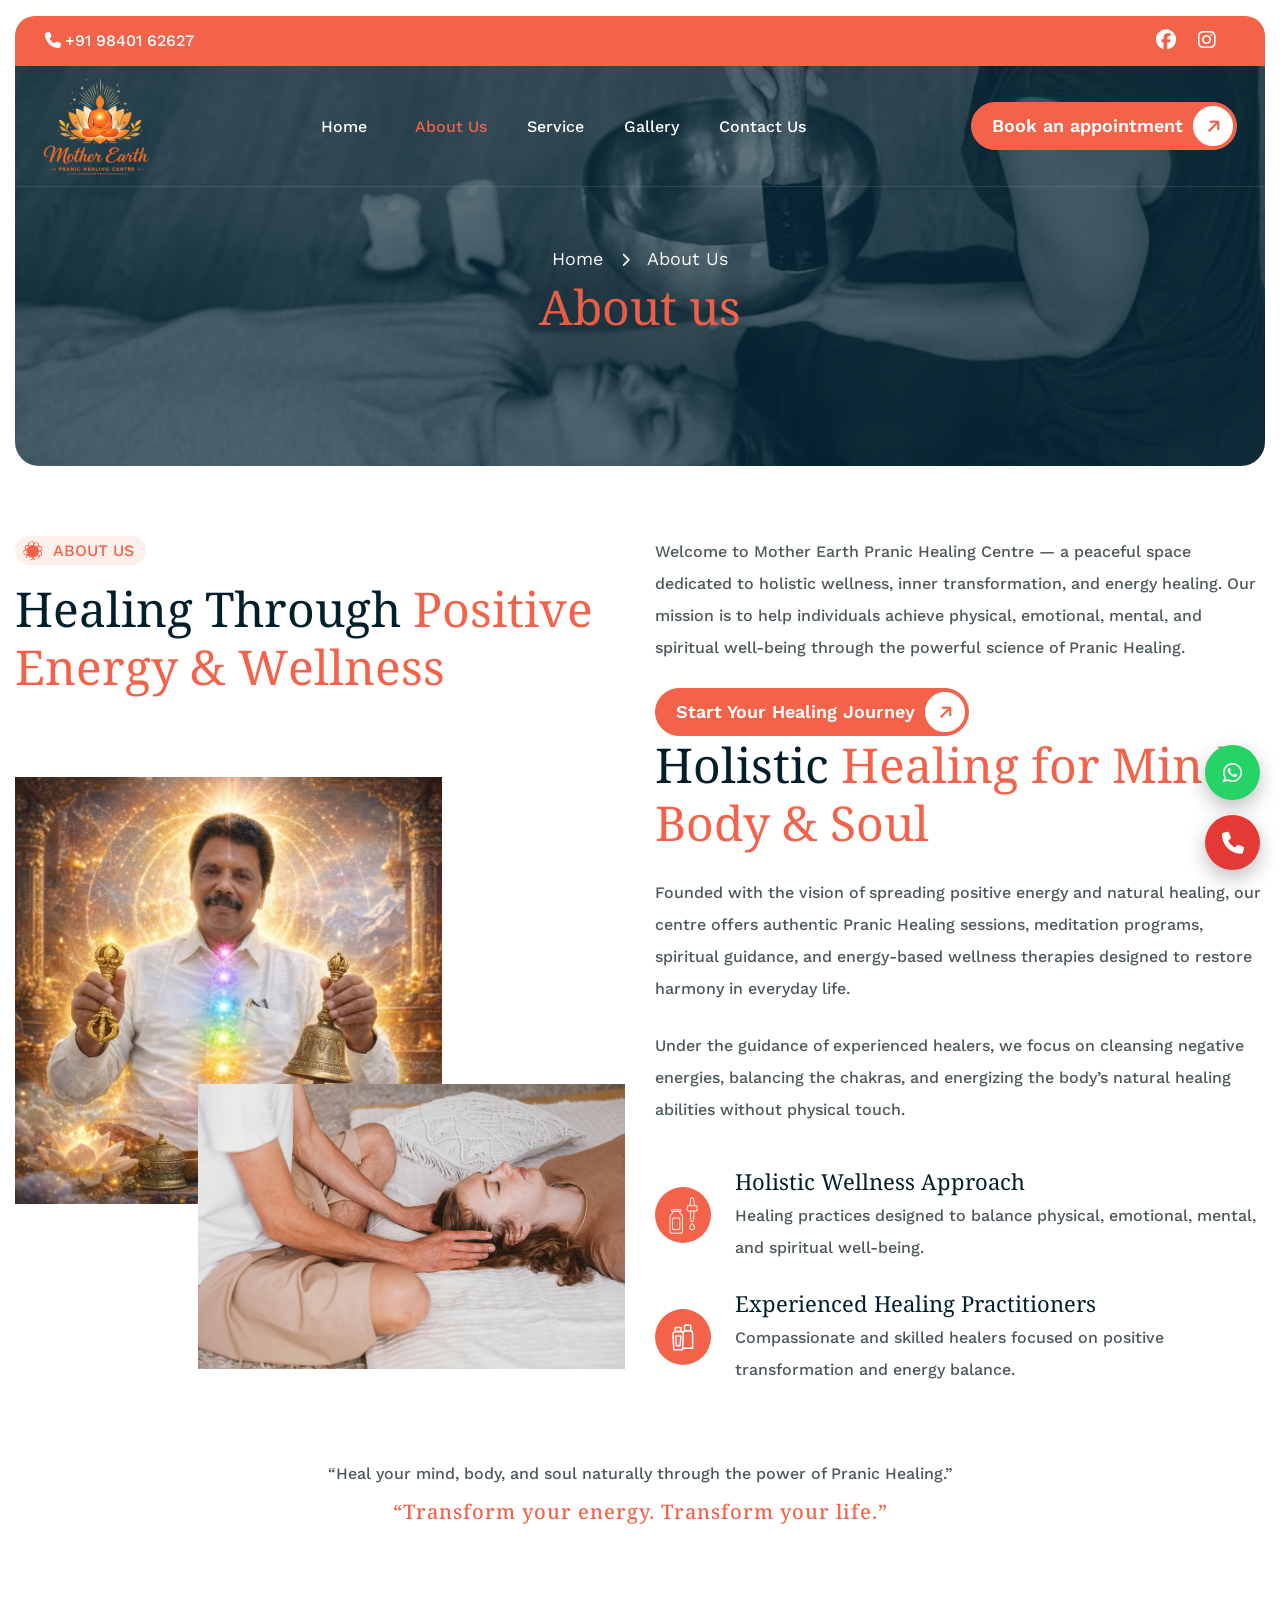
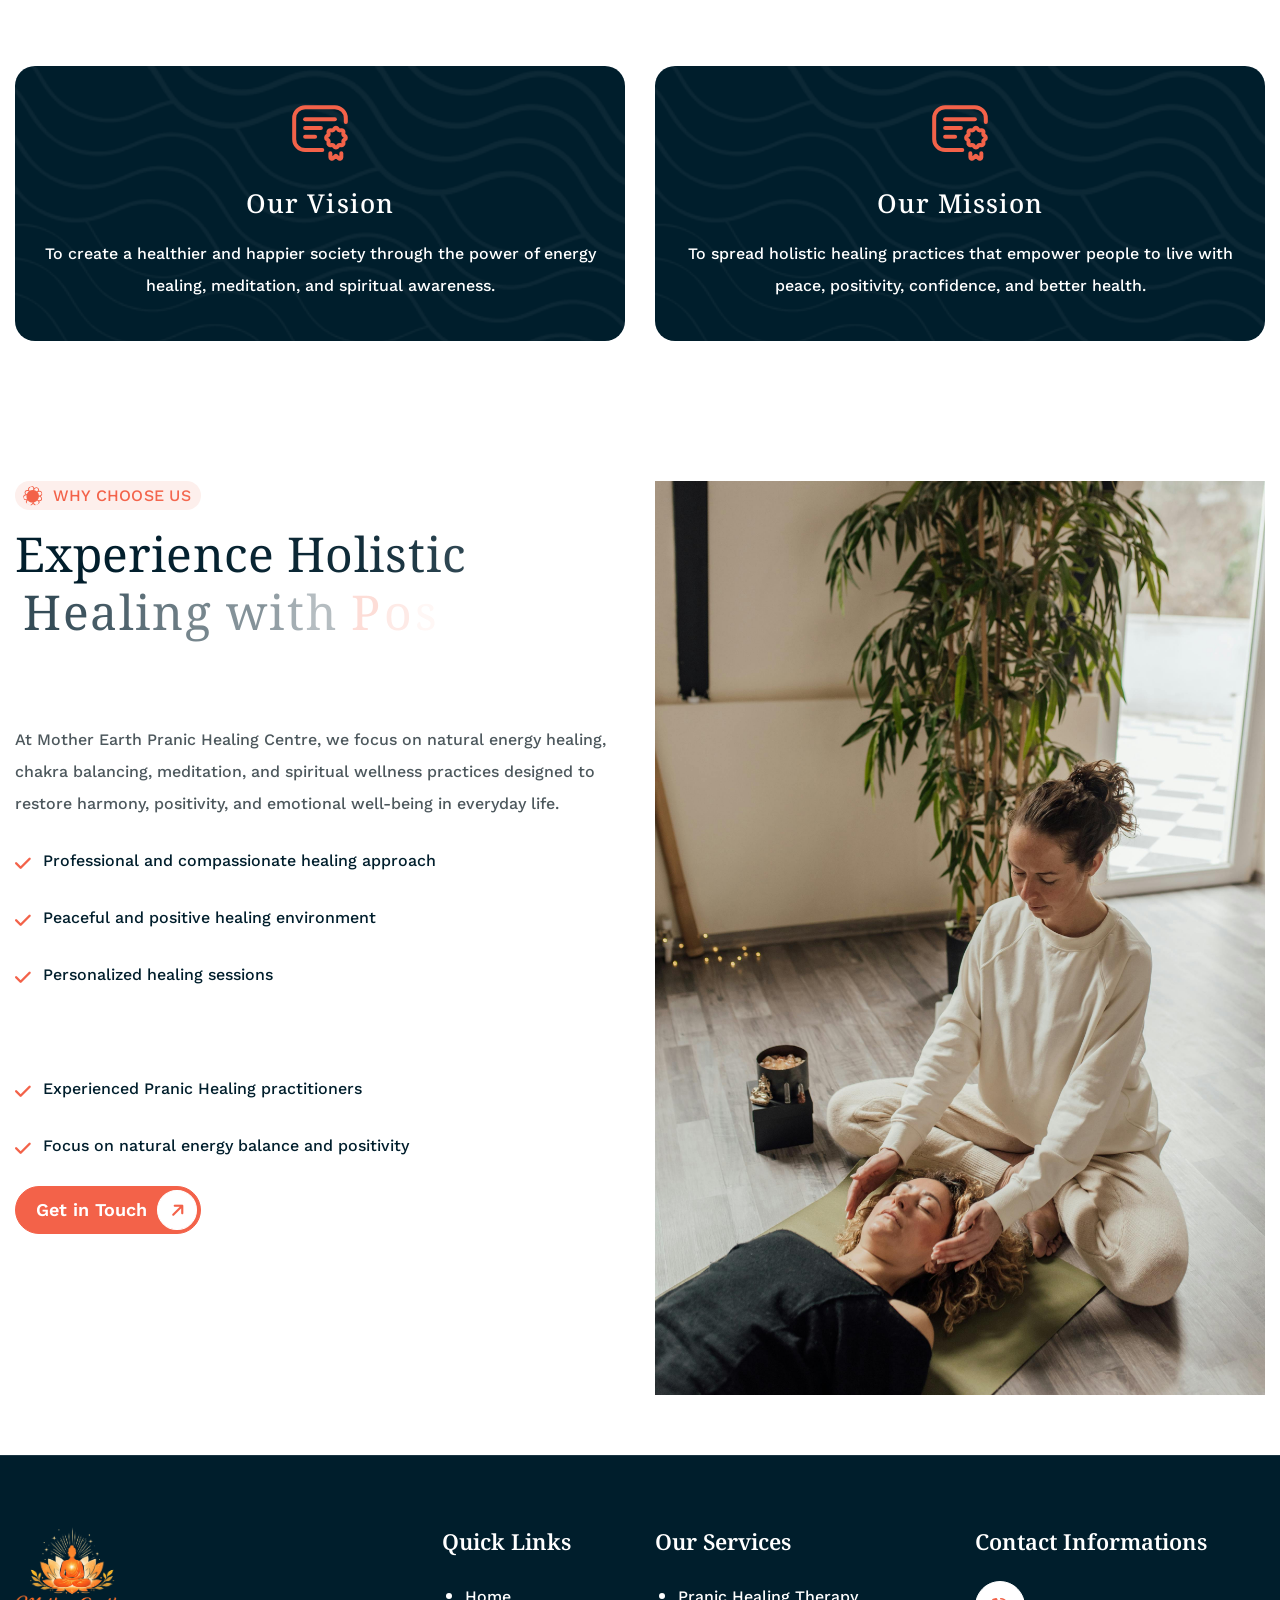
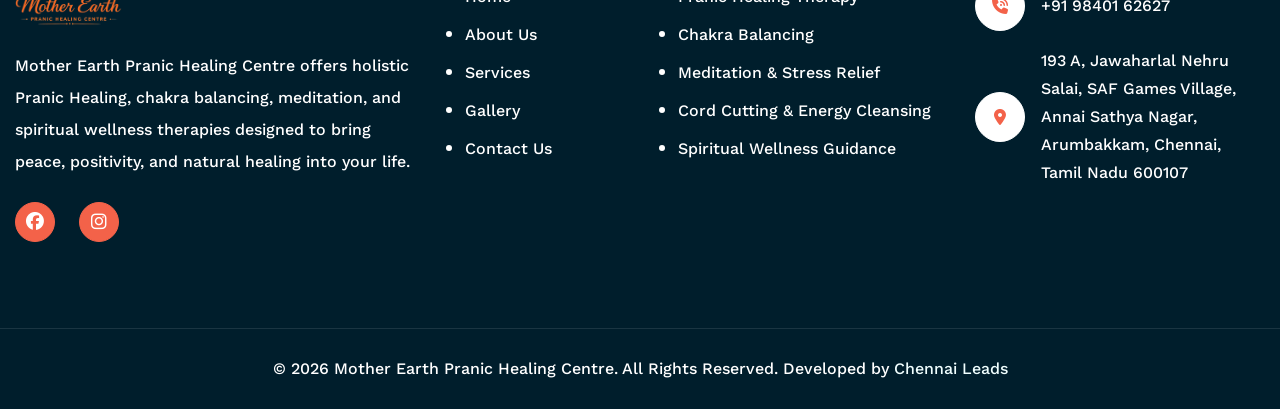
==== about-us.html @ c98ab3f1 "first commit" ====
<!DOCTYPE html>
<html lang="zxx">
   
<!-- Mirrored from rosella-html.wpthemeverse.com/about-us.html by HTTrack Website Copier/3.x [XR&CO'2014], Thu, 14 May 2026 12:10:06 GMT -->
<head>
      <!-- Meta -->
      <meta charset="utf-8">
      <meta http-equiv="X-UA-Compatible" content="IE=edge">
      <meta name="viewport" content="width=device-width, initial-scale=1.0">
      <meta name="description" content="">
      <meta name="keywords" content="">
      <meta name="robots" content="max-image-preview:large">
      <!-- Page Title -->
      <title>Mother Earth Pranic Healing Centre</title>
      <!-- Favicon Icon -->
      <link rel="shortcut icon" type="image/x-icon" href="images/favicon.svg">
      <!-- Bootstrap Css Link -->
      <link href="css/bootstrap.min.css" rel="stylesheet" media="screen">
      <!-- Swiper Css -->
      <link rel="stylesheet" href="css/swiper-bundle.min.css">
      <!-- Mouse Cursor Css File -->
      <link rel="stylesheet" href="css/mousecursor.css">
      <!-- Magnific Popup Css File -->
      <link rel="stylesheet" href="css/magnific-popup.css">
      <!-- Font Awesome Icon Css-->
      <link href="css/all.min.css" rel="stylesheet" media="screen">
      <!-- SlickNav Css -->
      <link href="css/slicknav.min.css" rel="stylesheet">
      <!-- Animation On Scroll Css File -->
      <link href="css/aos.css" rel="stylesheet">
      <!-- Google Fonts Link-->
      <link rel="preconnect" href="https://fonts.googleapis.com/">
      <link rel="preconnect" href="https://fonts.gstatic.com/" crossorigin>
      <!-- Noto Serif Fonts Link -->
      <link href="https://fonts.googleapis.com/css2?family=Noto+Serif:ital,wght@0,100..900;1,100..900&amp;display=swap" rel="stylesheet">
      <!-- Work Sans Fonts Link -->
      <link href="https://fonts.googleapis.com/css2?family=Work+Sans:ital,wght@0,100..900;1,100..900&amp;display=swap" rel="stylesheet">
      <!-- Main Custom Css -->
      <link href="css/custom.css" rel="stylesheet" media="screen">
<link rel="stylesheet" href="https://cdnjs.cloudflare.com/ajax/libs/font-awesome/6.5.1/css/all.min.css"> 
  </head>
  <style>
   /* .banner-image{
    position: relative;
    overflow: hidden;
    border-radius: 20px; 
} */

.banner-image img{
    
    height: 450px; /* Reduced Height */
    object-fit: cover;
    display: block;
}

/* Overlay */
.banner-overlay{
    position: absolute;
    top: 0;
    left: 0;
    width: 100%;
    height: 100%;
    z-index: 1;
}
 .floating-contact {
  position: fixed;
  right: 20px;
  bottom: 30px;
  z-index: 9999;

  display: flex;
  flex-direction: column;
  gap: 15px;
}

/* Buttons Base */
.contact-btn {
  width: 55px;
  height: 55px;
  border-radius: 50%;
  display: flex;
  align-items: center;
  justify-content: center;

  font-size: 22px;
  color: #fff;
  text-decoration: none;

  box-shadow: 0 8px 20px rgba(0,0,0,0.25);
  transition: all 0.3s ease;
  position: relative;
}

/* WhatsApp (Official Green) */
.whatsapp {
  background: #25D366;
}

/* Call (Professional Red) */
.call {
  background: #E53935;
}

/* Hover Effects */
.contact-btn:hover {
  transform: scale(1.15);
  box-shadow: 0 10px 25px rgba(0,0,0,0.35);
}

/* Glow Effect */
.whatsapp:hover {
  box-shadow: 0 0 15px rgba(37, 211, 102, 0.6);
}

.call:hover {
  box-shadow: 0 0 15px rgba(229, 57, 53, 0.6);
}

/* Floating Animation */
@keyframes floatY {
  0% { transform: translateY(0); }
  50% { transform: translateY(-6px); }
  100% { transform: translateY(0); }
}

.contact-btn {
  animation: floatY 3s ease-in-out infinite;
}

.call {
  animation-delay: 1.5s;
}
</style>
   <body>
      <div class="floating-contact">

  <!-- WhatsApp -->
  <a href="https://wa.me/919840162627" target="_blank" class="contact-btn whatsapp">
    <i class="fab fa-whatsapp"></i>
  </a>

  <!-- Call -->
  <a href="tel:+919840162627" class="contact-btn call">
    <i class="fas fa-phone"></i>
  </a>

</div>
     
     <!-- Header New Start -->
      <header id="sisf-page-header" class="sisf-main-header mt-3 sis-br-radius sisf-standerd-header">
           <div class="sis-header-top">
            <div class="container">
               <div class="row">
                  <div class="col-12">
                     <div class="sis-header_col">
                        <div class="sisf-widget-holder">
                           <div class="sisf-top-bar-widget d-flex align-items-center gap-4">
                              <div class="sisf-icon-list-item sisf-icon--icon-pack">                  
                                 <a href="tel:+919840162627" target="_self">                  
                                 <span class="sisf-e-title-inner">                           
                                 <span class="sisf-e-title-text"><i class="fa-solid pe-2 fa-phone"></i>+91 98401 62627</span>
                                 </span>                 
                                 </a>            
                              </div>
                              <!-- <div class="mail-us">
                                 <a href="mailto:info@rosellasalon.com"><span class="sisf-e-title-text"><i class="fa-regular fa-envelope pe-2"></i>info@rosellasalon.com</span></a>
                              </div> -->
                           </div>
                           <div class="social-icons-link">
                              <ul class="list-unstyled p-0 m-0">
                                 <li class="me-3"><a href="#"><i class="fa-brands fa-facebook"></i></a></li>
                                 <li class="me-3"><a href="#"><i class="fa-brands fa-instagram"></i></a></li>
                                 
                              </ul>
                           </div>
                        </div>
                     </div>
                  </div>
               </div>
            </div>
         </div>
         <div class="sis-main-header">
            <div class="sis-header-sticky active">
               <div id="sisf-page-header-inner" class="sisf-skin--light position-relative d-flex align-items-center">
                  <div class="container px-2">
                     <!-- Logo Start -->
                     <a class="navbar-brand sisf-header-logo-link mobile-block" href="index.html">
                     <img src="images/logo1.png" alt="Logo"  style="height: 100px;">
                     </a>
                     <!-- Logo End -->
                     <div class="sisf-centered-header-wrapper sisf--header d-flex justify-content-between align-items-center">
                        <!-- Logo Start -->
                        <a class="navbar-brand sisf-header-logo-link" href="index.html">
                        <img src="images/logo1.png" alt="Logo"  style="height: 100px;">
                        </a>
                        <!-- Logo End -->
                        <nav class="navbar navbar-expand-lg">
                           <!-- Main Menu Start -->
                           <div class="collapse navbar-collapse sis-main-menu">
                              <div class="nav-menu-wrapper">
                                 <ul class="navbar-nav sis-active-sticky-header mr-auto" id="menu">
                                    <li class="nav-item ">
                                       <a class="nav-link" href="index.html">Home
                                          <i class="custom-toggle-icon ps-2"></i></a>
                                    
                                    </li>
                                    <li class="nav-item"><a class="nav-link" href="about-us.html">About Us</a></li>
                                    <li class="nav-item submenu">
                                       <a class="nav-link" href="service.html">Service</a>
                                    </li>
                                     <li class="nav-item submenu">
                                       <a class="nav-link" href="gallery.html">Gallery</a>
                                    </li>
                                    
                                    <li class="nav-item submenu"><a class="nav-link" href="contact.html">Contact Us</a></li>
                                 </ul>
                              </div>
                           </div>
                           <!-- Main Menu End -->
                        </nav>
                        <div class="sisf-widget-holder sisf--two d-flex align-items-center">
                           <div class="header-btn">
                              <a href="contact.html" class="sis-btn-default">Book an appointment<i class="fa-solid fa-arrow-right"></i></a>
                           </div>
                        </div>
                     </div>
                     <div class="navbar-toggle"></div>
                     <div class="responsive-menu"></div>
                  </div>
               </div>
            </div>
         </div>
      </header>
      <!-- Header New End -->
      <!-- Banner Section Start -->
      <div class="sisf-banner sis-br-radius mt-3 position-relative">
         <div class="banner-img">
           <figure class="banner-image position-relative overflow-hidden mb-0">

   <!-- Overlay -->
   <div class="banner-overlay"></div>

   <img src="images/ba.png" alt="Mother Earth Pranic Healing Centre">

</figure>
         </div>
         <div class="sisf-page-title sisf-m sisf-title--standard sisf-alignment--center">
            <div class="sisf-m-inner container">
               <div class="sisf-breadcrumbs mb-1">
                  <a class="sisf-breadcrumbs-link text-white" href="index.html">
                  <span>Home</span>
                  </a>
                  <span class="sisf-breadcrumbs-separator text-white mx-2"><i class="fa-solid fa-chevron-right"></i></span>
                  <span class="sisf-breadcrumbs-current text-white">About Us</span>
               </div>
               <div class="sisf-m-content sisf-content-grid ">
                  <h1 class="sisf-m-title sisf-e-colored sis-text-anime-style-3 entry-title">About us</h1>
               </div>
            </div>
         </div>
      </div>
      <!-- Banner Section End -->

<!-- About Us Section Start -->
<div class="sis-why-choose-us-section section">

   <div class="container">

      <!-- Top Content -->
      <div class="row">

         <div class="col-lg-6">

            <!-- Section Title Start -->
            <div class="sisf-sis-section-title sis-section-title">

               <h5 class="sisf-m-subtitle sis-text-anime-style-3">
                  ABOUT US
               </h5>

               <h2 class="sisf-m-title sis-text-anime-style-3">
                  Healing Through 
                  <span class="sisf-e-colored">Positive Energy & Wellness</span>
               </h2>

            </div>
            <!-- Section Title End -->

         </div>

         <div class="col-lg-6">

            <div class="sisf-m-text" data-aos="fade-up" data-aos-delay="100" data-aos-duration="1200">

               <p>
                  Welcome to Mother Earth Pranic Healing Centre — a peaceful space dedicated to holistic wellness, inner transformation, and energy healing. Our mission is to help individuals achieve physical, emotional, mental, and spiritual well-being through the powerful science of Pranic Healing.
               </p>

            </div>

            <div class="sisf-m-button" data-aos="fade-up" data-aos-delay="300" data-aos-duration="1200">

               <a href="contact.html" class="sis-btn-default">
                  Start Your Healing Journey
                  <i class="fa-solid fa-arrow-right"></i>
               </a>

            </div>

         </div>

      </div>

      <!-- Images & Content -->
      <div class="row align-items-center">

         <!-- Images -->
         <div class="col-lg-6">

            <div class="sisf-overlap-images position-relative">

               <!-- Image Start -->
               <div class="sisf-why-chhose-image-top">
                  <figure class="sis-image-anime sis-reveal">
                     <img src="images/1.jpeg" class="w-100" alt="Mother Earth Pranic Healing Centre">
                  </figure>
               </div>
               <!-- Image End -->

               <!-- Image Start -->
               <div class="sisf-why-chhose-side-image d-flex justify-content-end">
                  <figure class="sis-image-anime sis-reveal">
                     <img src="images/a2.jpg" class="w-100" alt="Healing Therapy">
                  </figure>
               </div>
               <!-- Image End -->

               <!-- <div class="sisf-sis-spin-icon">
                  <figure>
                     <img src="images/choose-icon.svg" class="spin-img" alt="Healing Icon">
                  </figure>
               </div> -->

            </div>

         </div>

         <!-- Right Content -->
         <div class="col-lg-6">

            <!-- Section Title Start -->
            <div class="sisf-sis-section-title sis-section-title">

               <h2 class="sisf-m-title sis-text-anime-style-3">
                  Holistic 
                  <span class="sisf-e-colored">Healing for Mind, Body & Soul</span>
               </h2>

               <div class="sisf-m-text" data-aos="fade-up" data-aos-delay="100" data-aos-duration="1200">

                  <p>
                     Founded with the vision of spreading positive energy and natural healing, our centre offers authentic Pranic Healing sessions, meditation programs, spiritual guidance, and energy-based wellness therapies designed to restore harmony in everyday life.
                  </p>

                  <p>
                     Under the guidance of experienced healers, we focus on cleansing negative energies, balancing the chakras, and energizing the body’s natural healing abilities without physical touch.
                  </p>

               </div>

            </div>
            <!-- Section Title End -->

            <!-- Feature 1 -->
            <div class="sis-why-choose-us-content-bottom mb-4" data-aos="fade-up" data-aos-delay="100" data-aos-duration="1200">

               <div class="sisf-e-inner d-flex align-items-center gap-4">

                  <div class="sisf-m-icon">
                     <figure>
                        <img src="images/page-icon4.svg" alt="Healing">
                     </figure>
                  </div>

                  <div class="sisf-m-content">

                     <div class="sis-e-title mb-1">
                        <h4>Holistic Wellness Approach</h4>
                     </div>

                     <div class="sis-e-text">
                        <p class="mb-0">
                           Healing practices designed to balance physical, emotional, mental, and spiritual well-being.
                        </p>
                     </div>

                  </div>

               </div>

            </div>

            <!-- Feature 2 -->
            <div class="sis-why-choose-us-content-bottom mb-4" data-aos="fade-up" data-aos-delay="300" data-aos-duration="1200">

               <div class="sisf-e-inner d-flex align-items-center gap-4">

                  <div class="sisf-m-icon">
                     <figure>
                        <img src="images/page-icon5.svg" alt="Chakra Balancing">
                     </figure>
                  </div>

                  <div class="sisf-m-content">

                     <div class="sis-e-title mb-1">
                        <h4>Experienced Healing Practitioners</h4>
                     </div>

                     <div class="sis-e-text">
                        <p class="mb-0">
                           Compassionate and skilled healers focused on positive transformation and energy balance.
                        </p>
                     </div>

                  </div>

               </div>

            </div>

           

         </div>

      </div>

      <!-- Bottom Quote -->
      <div class="row">

         <div class="col-12">

            <div class="sis-comman-bottom-line-text mt-5">

               <div class="sisf-sis-e-box text-center">

                  <p class="mb-2">
                     “Heal your mind, body, and soul naturally through the power of Pranic Healing.”
                  </p>

                  <h5 class="sisf-e-colored">
                     “Transform your energy. Transform your life.”
                  </h5>

               </div>

            </div>

         </div>

      </div>

   </div>

</div>
<!-- About Us Section End -->




    <!-- About Us Section Start -->
<div class="sis-about-us-section section">

   <div class="container">

      <div class="row g-4 align-items-stretch">

         <!-- Vision Card -->
         <div class="col-lg-6 col-md-6 d-flex">

            <div class="sis-about-content-center sis-page-background sis-comman-background radius w-100 h-100" data-aos="fade-up" data-aos-delay="300" data-aos-duration="1200">

               <div class="sisf-e-inner p-4 d-flex flex-column justify-content-center h-100">

                  <!-- Icon -->
                  <div class="sis-e-icon-top mb-4 text-center">
                     <figure>
                        <img src="images/about-icon.svg" alt="Vision">
                     </figure>
                  </div>

                  <!-- Content -->
                  <div class="sis-e-content text-center">

                     <div class="sis-e-content-inner">

                        <div class="sis-e-title mb-3">
                           <h3 class="text-white">
                              Our Vision
                           </h3>
                        </div>

                        <div class="sis-e-text">
                           <p class="text-white mb-0">
                              To create a healthier and happier society through the power of energy healing, meditation, and spiritual awareness.
                           </p>
                        </div>

                     </div>

                  </div>

               </div>

            </div>

         </div>

         <!-- Mission Card -->
         <div class="col-lg-6 col-md-6 d-flex">

            <div class="sis-about-content-right sis-page-background sis-comman-background radius w-100 h-100" data-aos="fade-up" data-aos-delay="500" data-aos-duration="1200">

               <div class="sisf-e-inner p-4 d-flex flex-column justify-content-center h-100">

                  <!-- Icon -->
                  <div class="sis-e-icon-top mb-4 text-center">
                     <figure>
                        <img src="images/about-icon.svg" alt="Mission">
                     </figure>
                  </div>

                  <!-- Content -->
                  <div class="sis-e-content text-center">

                     <div class="sis-e-content-inner">

                        <div class="sis-e-title mb-3">
                           <h3 class="text-white">
                              Our Mission
                           </h3>
                        </div>

                        <div class="sis-e-text">
                           <p class="text-white mb-0">
                              To spread holistic healing practices that empower people to live with peace, positivity, confidence, and better health.
                           </p>
                        </div>

                     </div>

                  </div>

               </div>

            </div>

         </div>

      </div>

   </div>

</div>
<!-- About Us Section End -->
      
   
       <!-- Our Approach Section Start -->
      <div class="sis-our-approach-section sisf-section">
         <div class="container">
            <div class="row">
               <div class="col-lg-6">
                  <!-- Setion Title Start -->
                  <div class="sisf-sis-section-title sis-section-title">
                     <h5 class="sisf-m-subtitle sis-text-anime-style-3">     WHY CHOOSE US</h5>
<h2 class="sisf-m-title sis-text-anime-style-3">
      Experience Holistic Healing with 
      <span class="sisf-e-colored">Positive Energy & Inner Peace</span>
   </h2>                     <div class="sisf-m-text" data-aos="fade-up" data-aos-delay="100" data-aos-duration="1200">
      <p>
         At Mother Earth Pranic Healing Centre, we focus on natural energy healing, chakra balancing, meditation, and spiritual wellness practices designed to restore harmony, positivity, and emotional well-being in everyday life.
      </p>
                     </div>
                     <!-- Setion Title End -->
                     <div class="sisf-sis-listing-items">
                        <p class="mb-2" data-aos="fade-up" data-aos-delay="100" data-aos-duration="1200">
                           <span class="sisf-e-colored"><i class="fa-solid pe-3 fa-check"></i></span>
                           <span>Professional and compassionate healing approach</span>
                        </p>
                        <p class="mb-2" data-aos="fade-up" data-aos-delay="300" data-aos-duration="1200">
                           <span class="sisf-e-colored"><i class="fa-solid pe-3 fa-check"></i></span>
                           <span>Peaceful and positive healing environment</span>
                        </p>
                        <p class="mb-2" data-aos="fade-up" data-aos-delay="500" data-aos-duration="1200">
                           <span class="sisf-e-colored"><i class="fa-solid pe-3 fa-check"></i></span>
                           <span>Personalized healing sessions</span>
                        </p>
                        <p class="mb-0" data-aos="fade-up" data-aos-delay="700" data-aos-duration="1200">
                           <span class="sisf-e-colored"><i class="fa-solid pe-3 fa-check"></i></span>
                           <span>Holistic wellness for mind, body, and soul</span>
                        </p>
                         <p class="mb-0" data-aos="fade-up" data-aos-delay="700" data-aos-duration="1200">
                           <span class="sisf-e-colored"><i class="fa-solid pe-3 fa-check"></i></span>
                           <span>Experienced Pranic Healing practitioners</span>
                        </p>
                         <p class="mb-0" data-aos="fade-up" data-aos-delay="700" data-aos-duration="1200">
                           <span class="sisf-e-colored"><i class="fa-solid pe-3 fa-check"></i></span>
                           <span>Focus on natural energy balance and positivity</span>
                        </p>
                     </div>
                     <div class="sisf-m-button pt-4" data-aos="fade-up" data-aos-delay="300" data-aos-duration="1200">
                        <a href="contact.html" class="sis-btn-default">Get in Touch <i class="fa-solid fa-arrow-right"></i></a>
                     </div>
                    </div>
                  <!-- Setion Title End -->
               </div>
               <div class="col-lg-6">
                  <div class="sisf-sis-approach-image-right mb-3 pb-1">
                     <figure class="sis-image-anime sis-reveal">
                        <img src="images/a3.jpg" class="w-100" alt="Rosella">
                     </figure>
                  </div>
               </div>
            </div>
           
         </div>
      </div>
      <!-- Our Approach Section End -->
   
        <!-- Footer Start -->
      <footer class="main-footer">
         <div class="sisf-page-footer-inner-area sis-comman-background">
            <div class="sis-e-footer-background radius">
               <div class="sisf-page-footer-middle-area">
                  <div class="container">
                     <div class="row">
                        <div class="col-lg-4 col-md-6">
                           <div class="footer-logo mb-4">
                              <a href="index.html">
                              <img src="images/logo1.png" alt="Rosella" style="height: 100px;">
                              </a>
                           </div>
                           <div class="sis-m-text">
                              <p>Mother Earth Pranic Healing Centre offers holistic Pranic Healing, chakra balancing, meditation, and spiritual wellness therapies designed to bring peace, positivity, and natural healing into your life.</p>
                           </div>
                           <div class="sisf-social-links-widget">
                              <ul class="sisf-social-list list-unstyled d-flex align-items-center gap-4">
                                 <li class="sisf-social-icon mb-0">
                                    <a href="#"><i class="fa-brands fa-facebook"></i></a>
                                 </li>
                                 <li class="sisf-social-icon mb-0">
                                    <a href="#"><i class="fa-brands fa-instagram"></i></a>
                                 </li>
                                 
                              </ul>
                           </div>
                        </div>
                        <div class="col-lg-2 col-md-6">
                           <!-- Links Start -->
                           <div class="footer-links">
                              <h3>Quick Links</h3>
                              <ul>
                                 <li><a href="index.html">Home</a></li>
                                 <li><a href="about-us.html">About Us</a></li>
                                 <li><a href="service.html">Services</a></li>
                                 <li><a href="gallery.html">Gallery</a></li>
                              
                                 <li><a href="contact.html">Contact Us</a></li>
                               
                              </ul>
                           </div>
                           <!-- Links End -->
                        </div>
                        <div class="col-lg-3 col-md-6">
                           <!-- Links Start -->
                           <div class="footer-links">
                              <h3>Our Services</h3>
                              <ul>
                                 <li><a href="service.html">Pranic Healing Therapy</a></li>
                                 <li><a href="service.html">Chakra Balancing</a></li>
                                 <li><a href="service.html">Meditation & Stress Relief</a></li>
                                 <li><a href="service.html">Cord Cutting & Energy Cleansing</a></li>
                                 <li><a href="service.html">Spiritual Wellness Guidance</a></li>
                              </ul>
                           </div>
                           <!-- Links End -->
                        </div>
                        <div class="col-lg-3 col-12">
                           <!-- Links Start -->
                           <div class="footer-links page">
                              <h3 class="text-white">Contact Informations</h3>
                              <div class="sisf-sis-contact-information">
                                 <div class="sisf-contact-box mb-3 d-flex align-items-center gap-3">
                                    <div class="sisf-icon">
                                       <a href="tel:+919840162627"><i class="fa-solid fa-phone-volume"></i></a>
                                    </div>
                                    <div class="sisf-sis-e-content">
                                       <a href="tel:+919840162627" class="sis-title d-block">+91 98401 62627</a>
                                    </div>
                                 </div>
                                 <!-- <div class="sisf-contact-box mb-3 d-flex align-items-center gap-3">
                                    <div class="sisf-icon">
                                       <a href="mailto:info@rosellasalon.com"><i class="fa-regular fa-envelope"></i></a>
                                    </div>
                                    <div class="sisf-sis-e-content">
                                       <a href="mailto:info@rosellasalon.com" class="sis-title d-block">info@rosellasalon.com</a>
                                    </div>
                                 </div> -->
                                 <div class="sisf-contact-box mb-3 d-flex align-items-center gap-3">
                                    <div class="sisf-icon">
                                       <a href="#"><i class="fa-solid fa-location-dot"></i></a>
                                    </div>
                                    <div class="sisf-sis-e-content">
                                       <a href="#" class="sis-title d-block">
                                          193 A, Jawaharlal Nehru Salai, SAF Games Village, Annai Sathya Nagar, Arumbakkam, Chennai, Tamil Nadu 600107</a>
                                    </div>
                                 </div>
                              </div>
                           </div>
                           <!-- Links End -->
                        </div>
                     </div>
                  </div>
               </div>
               <div class="sisf-page-footer-bottom-area">
                  <div class="container">
                     <!-- Footer Copyright Section Start -->
                     <div class="footer-copyright py-4">
                        <div class="row">
                          <div class="col-md-12">
   <!-- Footer Copyright Start -->
   <div class="footer-copyright-text text-center">
      <p class="mb-0">
         &copy; <script>document.write(new Date().getFullYear())</script> 
         Mother Earth Pranic Healing Centre. All Rights Reserved. 
         Developed by 
         <a href="https://chennaileads.com" target="_blank" style="color: azure;">
            Chennai Leads
         </a>
      </p>
   </div>
   <!-- Footer Copyright End -->
</div>
                           <!-- <div class="col-md-6">
                              <div class="footer-privacy-policy">
                                 <ul class="list-unstyled d-flex align-items-center justify-content-end gap-4 p-0 m-0">
                                    <li><a href="#">Privacy & Policy</a></li>
                                    <li><a href="#">Term's & Condition</a></li>
                                 </ul>
                              </div>
                           </div> -->
                        </div>
                     </div>
                     <!-- Footer Copyright Section End -->
                  </div>
                  <!-- <div class="row">
                     <div class="col-12">
                        <div class="sis-scroll-container m-0">
                           <div class="sis-scroll-content">
                              <div class="sis-footer-content sis-page"><span>Rosella</span></div>
                              <div class="sis-footer-content sis-page"><span>Rosella</span></div>
                           </div>
                           <div class="sis-scroll-content ms-4">
                              <div class="sis-footer-content sis-page"><span>Rosella</span></div>
                              <div class="sis-footer-content sis-page"><span>Rosella</span></div>
                           </div>
                        </div>
                     </div>
                  </div> -->
               </div>
            </div>
         </div>
      </footer>
      <!-- Footer End -->
      <!-- Cursor Start -->
      <div class="sisf-cursor sisf-js-cursor">
         <div class="sisf-cursor-wrapper">
            <div class="sisf-cursor--follower sisf-js-follower"></div>
            <div class="sisf-cursor--label sisf-js-label"></div>
            <div class="sisf-cursor--drap sisf-js-drap"></div>
            <div class="sisf-cursor--icon sisf-js-icon"></div>
         </div>
      </div>
      <!-- Cursor End -->
      <!-- Back to Top Button Start -->
      <div class="sis-back-to-top-button">
         <button class="sis-back-to-top" id="backToTop">
         <span class="mt-1"><i class="fa fa-chevron-up"></i></span>
         </button>
      </div>
      <!-- Back to Top Button End -->
      <!-- Jquery Library File -->
      <script src="js/jquery-3.7.1.min.js"></script>
      <!-- Bootstrap js File -->
      <script src="js/bootstrap.min.js"></script>
      <!-- Validator js file -->
      <script src="js/validator.min.js"></script>
      <!-- SlickNav js File -->
      <script src="js/jquery.slicknav.js"></script>
      <!-- Swiper js File -->
      <script src="js/swiper-bundle.min.js"></script>
      <!-- Animation On Scroll Js File -->
      <script src="js/aos.js"></script>
      <!-- Counter js File -->
      <script src="js/jquery.waypoints.min.js"></script>
      <script src="js/jquery.counterup.min.js"></script>
      <!-- Magnific js File -->
      <script src="js/jquery.magnific-popup.min.js"></script>
      <!-- Gsap Js File -->
      <script src="js/gsap.min.js"></script>
      <!-- Cursor Js File -->
      <script src="js/magiccursor.js"></script>
      <script src="js/cursor/cursor.js"></script>
      <!-- Text Effect js file -->
      <script src="js/ScrollTrigger.min.js"></script>
      <script src="js/SplitText.js"></script>
      <!-- Main Custom js file -->
      <script src="js/script.js"></script>
      <script src="assets/js/script.js"></script>
    <script>
  const toggleBtn = document.getElementById("callToggle");
  const enquiryBox = document.getElementById("enquiryBox");

  toggleBtn.addEventListener("click", () => {
    enquiryBox.style.display =
      enquiryBox.style.display === "block" ? "none" : "block";
  });

  document.addEventListener("click", (e) => {
    if (!e.target.closest(".floating-contact")) {
      enquiryBox.style.display = "none";
    }
  });
  toggleBtn.addEventListener("click", () => {
  enquiryBox.classList.toggle("show");
});
</script>
   </body>

<!-- Mirrored from rosella-html.wpthemeverse.com/about-us.html by HTTrack Website Copier/3.x [XR&CO'2014], Thu, 14 May 2026 12:10:07 GMT -->
</html>
---- css/mousecursor.css ----
/*! normalize.css v7.0.0 | MIT License | github.com/necolas/normalize.css */
.cb-cursor {
	position: fixed;
	top: -15px;
	left: -15px;
	z-index: 999;
	contain: layout style size;
	pointer-events: none;
	will-change: transform;
	-webkit-transition: opacity 0.3s, color 0.4s;
	-o-transition: opacity 0.3s, color 0.4s;
	-moz-transition: opacity 0.3s, color 0.4s;
	transition: opacity 0.3s, color 0.4s;
	width: 30px;
	height: 30px;
	border: 4px solid var(--main-color);
	-webkit-border-radius: 50%;
	-moz-border-radius: 50%;
	border-radius: 50%;
}

.cb-cursor:before {
	content: "";
	position: absolute;
	top: -21px;
	left: -21px;
	display: block;
	width: 65px;
	height: 65px;
	-webkit-transform: scale(0);
	-moz-transform: scale(0);
	-ms-transform: scale(0);
	-o-transform: scale(0);
	transform: scale(0);
	background: var(--white-color);
	-webkit-border-radius: 50%;
	-moz-border-radius: 50%;
	border-radius: 50%;
	-webkit-transition: opacity 0.1s, -webkit-transform 0.3s ease-in-out;
	transition: opacity 0.1s, -webkit-transform 0.3s ease-in-out;
	-o-transition: opacity 0.1s, -o-transform 0.3s ease-in-out;
	-moz-transition: transform 0.3s ease-in-out, opacity 0.1s, -moz-transform 0.3s ease-in-out;
	transition: transform 0.3s ease-in-out, opacity 0.1s;
	transition: transform 0.3s ease-in-out, opacity 0.1s, -webkit-transform 0.3s ease-in-out, -moz-transform 0.3s ease-in-out, -o-transform 0.3s ease-in-out;
}

.cb-cursor-text {
	position: absolute;
	top: -18px;
	left: -18px;
	width: 36px;
	height: 36px;
	display: -webkit-box;
	display: -webkit-flex;
	display: -moz-box;
	display: -ms-flexbox;
	display: flex;
	-webkit-box-align: center;
	-webkit-align-items: center;
	-moz-box-align: center;
	-ms-flex-align: center;
	align-items: center;
	-webkit-box-pack: center;
	-webkit-justify-content: center;
	-moz-box-pack: center;
	-ms-flex-pack: center;
	justify-content: center;
	-webkit-transform: scale(0) rotate(10deg);
	-moz-transform: scale(0) rotate(10deg);
	-ms-transform: scale(0) rotate(10deg);
	-o-transform: scale(0) rotate(10deg);
	transform: scale(0) rotate(10deg);
	opacity: 0;
	color: white;
	font-size: 16px;
	line-height: 20px;
	text-align: center;
	letter-spacing: -0.01em;
	-webkit-transition: opacity 0.4s, -webkit-transform 0.3s;
	transition: opacity 0.4s, -webkit-transform 0.3s;
	-o-transition: opacity 0.4s, -o-transform 0.3s;
	-moz-transition: opacity 0.4s, transform 0.3s, -moz-transform 0.3s;
	transition: opacity 0.4s, transform 0.3s;
	transition: opacity 0.4s, transform 0.3s, -webkit-transform 0.3s, -moz-transform 0.3s, -o-transform 0.3s;
}

@supports (mix-blend-mode: exclusion) {
	.cb-cursor.-exclusion, .cb-cursor.-opaque {
		mix-blend-mode: exclusion;
	}
}

@supports (mix-blend-mode: exclusion) {
	.cb-cursor.-exclusion:before, .cb-cursor.-opaque:before {
		background: white;
	}
}

.cb-cursor.-normal, .cb-cursor.-text {
	mix-blend-mode: normal;
}

.cb-cursor.-normal:before, .cb-cursor.-text:before {
	background: currentColor;
}

.cb-cursor.-inverse {
	color: white;
}

.cb-cursor.-visible:before {
	-webkit-transform: scale(0.2);
	-moz-transform: scale(0.2);
	-ms-transform: scale(0.2);
	-o-transform: scale(0.2);
	transform: scale(0.2);
}

.cb-cursor.-visible.-active:before {
	-webkit-transform: scale(0.23);
	-moz-transform: scale(0.23);
	-ms-transform: scale(0.23);
	-o-transform: scale(0.23);
	transform: scale(0.23);
	-webkit-transition-duration: 0.2s;
	-moz-transition-duration: 0.2s;
	-o-transition-duration: 0.2s;
	transition-duration: 0.2s;
}

.cb-cursor.-pointer:before {
	-webkit-transform: scale(0);
	-moz-transform: scale(0);
	-ms-transform: scale(0);
	-o-transform: scale(0);
	transform: scale(0);
}

.cb-cursor.-text:before {
	background: #000;
	opacity: 0.80;
	backdrop-filter: blur(10);
	-webkit-transform: scale(1.7);
	-moz-transform: scale(1.7);
	-ms-transform: scale(1.7);
	-o-transform: scale(1.7);
	transform: scale(1.7);
}

.cb-cursor.-text .cb-cursor-text {
	opacity: 1;
	-webkit-transform: scale(1);
	-moz-transform: scale(1);
	-ms-transform: scale(1);
	-o-transform: scale(1);
	transform: scale(1);
}

.cb-cursor.-text.-active:before {
	-webkit-transform: scale(1.6);
	-moz-transform: scale(1.6);
	-ms-transform: scale(1.6);
	-o-transform: scale(1.6);
	transform: scale(1.6);
	-webkit-transition-duration: 0.2s;
	-moz-transition-duration: 0.2s;
	-o-transition-duration: 0.2s;
	transition-duration: 0.2s;
}

.cb-cursor.-opaque:before {
	-webkit-transform: scale(1.32);
	-moz-transform: scale(1.32);
	-ms-transform: scale(1.32);
	-o-transform: scale(1.32);
	transform: scale(1.32);
}

.cb-cursor.-opaque.-active:before {
	-webkit-transform: scale(1.2);
	-moz-transform: scale(1.2);
	-ms-transform: scale(1.2);
	-o-transform: scale(1.2);
	transform: scale(1.2);
}

.cb-cursor.-lg:before {
	-webkit-transform: scale(2);
	-moz-transform: scale(2);
	-ms-transform: scale(2);
	-o-transform: scale(2);
	transform: scale(2);
}

.cb-cursor.-hidden:before {
	-webkit-transform: scale(0);
	-moz-transform: scale(0);
	-ms-transform: scale(0);
	-o-transform: scale(0);
	transform: scale(0);
}

.-color-red {
	color: red;
}

.-color-green {
	color: #51c67d;
}

.cb-demo {
	background: #fff;
}

.cb-demo-content {
	display: -webkit-box;
	display: -webkit-flex;
	display: -moz-box;
	display: -ms-flexbox;
	display: flex;
	-webkit-box-align: center;
	-webkit-align-items: center;
	-moz-box-align: center;
	-ms-flex-align: center;
	align-items: center;
	-webkit-box-pack: center;
	-webkit-justify-content: center;
	-moz-box-pack: center;
	-ms-flex-pack: center;
	justify-content: center;
	height: 100vh;
}

.cb-demo-container {
	padding: 0 20px;
}

@media (min-width: 1600px) {
	.cb-demo-container {
		padding: 0 120px;
	}
}

.cb-demo-row {
	display: -webkit-box;
	display: -webkit-flex;
	display: -moz-box;
	display: -ms-flexbox;
	display: flex;
	-webkit-box-pack: center;
	-webkit-justify-content: center;
	-moz-box-pack: center;
	-ms-flex-pack: center;
	justify-content: center;
	text-align: center;
	margin: 30px 0;
}

@media (min-width: 1600px) {
	.cb-demo-row {
		margin: 60px 0;
	}
}

.cb-demo-item {
	position: relative;
	-webkit-box-flex: 1;
	-webkit-flex: 1;
	-moz-box-flex: 1;
	-ms-flex: 1;
	flex: 1;
	padding: 50px 30px;
	margin: 0 20px;
	color: #000;
}

@media (min-width: 1600px) {
	.cb-demo-item {
		padding: 90px 30px;
		margin: 0 30px;
	}
}

.cb-demo-item-title {
	position: relative;
	margin: 0 0 25px 0;
	font-size: 30px;
	font-weight: bold;
}

.cb-demo-item-text {
	position: relative;
	max-width: 70%;
	margin: 0 auto;
	color: rgba(0, 0, 0, 0.5);
	font-size: 16px;
	font-weight: 300;
	line-height: 150%;
}

.cb-demo-item:before {
	content: "";
	display: block;
	position: absolute;
	top: 0;
	left: 0;
	right: 0;
	bottom: 0;
	-webkit-border-radius: 30px;
	-moz-border-radius: 30px;
	border-radius: 30px;
	background: #f8f8f8;
	-webkit-transition: -webkit-box-shadow 0.2s;
	transition: -webkit-box-shadow 0.2s;
	-o-transition: box-shadow 0.2s;
	-moz-transition: box-shadow 0.2s, -moz-box-shadow 0.2s;
	transition: box-shadow 0.2s;
	transition: box-shadow 0.2s, -webkit-box-shadow 0.2s, -moz-box-shadow 0.2s;
}
---- css/custom.css ----
/* ----------------------------------------------------------------------------------------
* Author        : Siddhi Infosoft
* Template Name : Rosella — Beauty Salon HTML Template
* File          : CSS File
* Version       : 1.0
* ---------------------------------------------------------------------------------------- */
/* INDEX
----------------------------------------------------------------------------------------
01. Global Variables
02. General css
03. Header css
04. Hero css
05. About Us Section Css
06. Services Section Css
07. Why Choose Us Section Css
08. Our Progress Section Css
09. Product List Section Css
10. Transformation Section Css
11. Our Approach Section Css
12. Scroll Content Section Css
13. Pricing Plans Section Css
14. Testimonial Section Css
15. Gallery Section Css
16. Shop Page Css
17. Shop Detail Page Css
18. Cart Page css
19. Checkout Page css
20. My Account Page css
21.  Wishlist Page css
22. FAQ Section Css
23. Contact Section Css
24. Letest Blog Section Css
25. Video Section css
26. Inner Pages Banner Css
27. Team Members Section Css
28. Blog Page Css
29. Blog Single css
30. Page Sidebar Css
31. Service Detail Page Css
32. Team Detail Page Css
33. Landing Page css
34. Footer Css
35. Responsive css

-------------------------------------------------------------------------------------- */
/*------------------------------------------------------------------
[Table of contents]

1. Body
2. Header / #sisf-page-header
3. Navigation / .navbar
4. Page Sidebar / .sisf-page-sidebar
5. Div Section  / .section
6. Blog Section / .blogs-list
7. logo  / .logo-section, .logo-Slider
8. Gallery / .gallery-items
9. Team / .sis-team-member
10. Testimonioal / .-testimonioal-section
11. Footer / .main-footer
-------------------------------------------------------------------*/

/*------------------------------------------------------------------
[Color codes]

Background: #FFFFFF (White)
Content:    #4D585D (Slate Gray Blue)
Header h1:  #001E2C (Prussian Blue)
Header h2:  #001E2C (Prussian Blue)
Footer:     #001E2C (Prussian Blue)

Main Color :  #F36249 ("Orange")
Secondary Color : #FDEFEC (Light Coral)
Text White:   #FFFFFF (white)
Text Dark :   #001E2C (Prussian Blue)
a (standard): #001E2C
a (active):   #F36249
-------------------------------------------------------------------*/

/*------------------------------------------------------------------
[Typography]

Body copy           :  18px/28.8px, 600, "Work Sans", sans-serif (Default Font)
Heading h1          :  64px/78px, 500, "Noto Serif", serif (Heading Font)
Heading h2          :  48px/58px, 500, "Noto Serif", serif (Heading Font)
Section SubTitle h4 :  22px/30px, 800, "Noto Serif", serif (Heading Font)
Input, textarea     :  16px, "Work Sans", sans-serif (Default Font)
Sidebar heading     :  22px,700,Bold "Noto Serif", serif (Heading Font)

-------------------------------------------------------------------------------------- */

/* ===============================
     	 01. Global Variables	  
================================== */

:root {
	--main-color: #F36249;
	--primary-color: #001E2C;
	--secondary-color: #FDEFEC;
	--text-color: #4D585D;
	--white-color: #FFFFFF;
	--error-color: rgb(230, 87, 87);
	--default-font: "Work Sans", sans-serif;
	--heading-font: "Noto Serif", serif;
}

/* ===============================
        02. General css
================================== */

body {
	font-family: var(--default-font);
	font-size: 16px;
	font-weight: 500;
	line-height: 28px;
	color: var(--text-color);
	letter-spacing: 0px;
	background-color: var(--white-color);
	overflow: hidden;
	padding-right: 0px !important;
}

p {
	line-height: 32px;
	margin-bottom: 24px;
}

h1,
h2,
h3,
h4,
h5,
h6 {
	margin: 0;
	font-weight: 500;
	line-height: 1.75em;
	font-family: var(--heading-font);
}

h3 {
	font-size: 26px;
	line-height: 37px;
	font-weight: 500;
	letter-spacing: 1.04px;
	text-transform: none;
}

h4 {
	font-size: 22px;
	line-height: 30px;
	font-weight: 400;
	letter-spacing: 0px;
	word-wrap: break-word;
	color: var(--primary-color);
}

h5 {
	font-weight: 500;
	text-transform: none;
	font-size: 20px;
	line-height: 1.39em;
	letter-spacing: 1px;
	-ms-word-wrap: break-word;
	word-wrap: break-word;
}

.sis-section-title {
	margin-bottom: 40px;
}

.sis-section-title h1 {
    color: var(--primary-color);
    font-size: 64px;
    font-weight: 500;
    line-height: 78px;
    text-transform: none;
    letter-spacing: 0px;
    margin-bottom: 30px;
}

.sis-section-title p {
    margin-top: 25px;
    margin-bottom: 0;
}

.sis-section-title .sisf-subtitle {
    font-family: var(--default-font);
    font-weight: 500;
	font-size: 16px;
    text-transform: none;
    line-height: 24px;
    letter-spacing: 0px;
    white-space: normal;
    margin-bottom: 15px;
    display: inline-block;
	background-color: #FFFFFF1A;
    padding: 3px 12px 2px 8px;
    border-radius: 50px;
}

.sis-section-title .sisf-m-subtitle {
    font-family: var(--default-font);
    font-size: 16px;
    font-weight: 500;
    text-transform: uppercase;
    line-height: 24px;
    letter-spacing: 0px;
    white-space: normal;
    margin-bottom: 15px;
    display: inline-block;
    color: var(--main-color);
    padding: 3px 12px 2px 8px;
    border-radius: 50px;
	background-color: var(--secondary-color);
}

.sis-section-title .sisf-subtitle::before, 
.sis-section-title .sisf-m-subtitle::before {
    content: '';
    border-radius: 100%;
    display: inline-block;
    margin-right: 10px;
    vertical-align: middle;
    margin-top: -2px;
    background-color: var(--main-color);
    mask-image: url("../images/icon-sub-heading.svg");
    mask-repeat: no-repeat;
    mask-size: cover;
    width: 20px;
    height: 20px;
}

.sis-section-title h2 {
    margin-bottom: 20px;
    font-size: 48px;
    font-weight: 400;
    color: var(--primary-color);
    letter-spacing: 0px;
    line-height: 58px;
    text-transform: none;
    position: relative;
    z-index: 1;
}

figure {
	margin: 0;
}

img {
	max-width: 100%;
}

a {
	text-decoration: none !important;
	color: var(--primary-color);
}

a:hover {
	text-decoration: none;
	outline: 0;
}

a:focus {
	text-decoration: none;
	outline: 0;
}

html,
body {
	width: 100%;
	overflow-x: hidden;
}

.container {
	max-width: 1400px;
}


.container,
.container-fluid,
.container-lg,
.container-md,
.container-sm,
.container-xl,
.container-xxl,
.mfp-container {
	padding-right: 15px;
	padding-left: 15px;
}

.sis-reveal {
	position: relative;
	visibility: hidden;
	overflow: hidden;
	width: 100%;
}

.sis-reveal img {
	height: 100%;
	width: 100%;
	-o-object-fit: cover;
	object-fit: cover;
	-webkit-transform-origin: left;
	transform-origin: left;
}

.row {
	margin-right: -15px;
	margin-left: -15px;
}

.row>* {
	padding-right: 15px;
	padding-left: 15px;
}

.row.no-gutters {
	margin-right: 0px;
	margin-left: 0px;
}

.row.no-gutters>* {
	padding-right: 0px;
	padding-left: 0px;
}

.sis-image-anime {
	position: relative;
	overflow: hidden !important; 
}

.sis-image-anime:after {
	content: "";
	position: absolute;
	width: 200%;
	height: 0%;
	left: 50%;
	top: 50%;
	background-color: rgba(0, 30, 44, 0.3);
	transform: translate(-50%, -50%) rotate(-45deg);
	z-index: 1;
}

.sis-image-anime:hover:after {
	height: 250%;
	transition: all 600ms linear;
	background-color: transparent;
}

.sis-preloader {
	position: fixed;
	top: 0;
	left: 0;
	right: 0;
	bottom: 0;
	z-index: 1000;
	background-color: var(--primary-color);
	display: flex;
	align-items: center;
	justify-content: center;
}

.sis-loading-container,
.sis-loading {
	height: 100px;
	position: relative;
	width: 100px;
	border-radius: 100%;
	display: flex;
	align-items: center;
	justify-content: center;
	opacity: 1;
}

.sis-loading-container {
	margin: 40px auto;
}

.sis-loading-container .sis-reveal {
	top: 0px;
    margin-bottom: 0px;
}

.sis-loading {
	border: 3px solid transparent;
	border-color: transparent var(--main-color) transparent var(--main-color);
	animation: rotate-loading 3.5s linear 0s infinite normal;
	transform-origin: 50% 50%;
}

.sis-loading-container:hover .sis-loading,
.sis-loading-container .sis-loading {
	transition: all 0.5s ease-in-out;
}

.sis-loading-icon {
	position: absolute;
	top: 50%;
	left: 50%;
	max-width: 80px;
	transform: translate(-50%, -50%);
	opacity: 1;
}

@keyframes rotate-loading {
	0% {
		transform: rotate(0deg);
	}

	100% {
		transform: rotate(360deg);
	}
}

@keyframes rotate-loading {
	0% {
		transform: rotate(0deg);
	}

	100% {
		transform: rotate(360deg);
	}
}

/* ===============================
         Back To Top css
================================== */
.sis-back-to-top {
    position: fixed;
    bottom: 30px;
    right: 30px;
    width: 45px;
    height: 45px;
	display: flex;
	align-items: center;
	justify-content: center;
	padding: 0;
    background-color: var(--main-color);
    color: var(--white-color);
    font-size: 20px;
    border-radius: 50px;
    text-align: center;
    line-height: normal;
    z-index: 999;
	border: none;
    opacity: 0;
	outline: none;
    visibility: hidden;
    transition: all 0.3s ease-in-out;
}

.sis-back-to-top:hover {
	color: var(--main-color);
    background-color: var(--primary-color);
	transition: all 0.3s ease-in-out;
}

.sis-back-to-top.show {
    opacity: 1;
    visibility: visible;
	transition: all 0.3s ease-in-out;
}

::selection {
  background: var(--main-color);
  color: var(--white-color);
}

::-moz-selection {
  background: var(--main-color);
  color: var(--white-color);
}

.sis-br-radius {
	border-radius: 24px;
	margin: 0px 15px 0 15px;
}

::-webkit-scrollbar {
  width: 6px;
}

::-webkit-scrollbar-track {
  background: var(--primary-color); 
}

::-webkit-scrollbar-thumb {
  background: var(--main-color);
  border-radius: 0px !important;
}

@-moz-document url-prefix() {
  html {
    scrollbar-color: var(--main-color) var(--primary-color);
    scrollbar-width: thin;
  }
}

.sis-btn-default {
	position: relative;
	font-size: 18px;
	font-weight: 600;
	line-height: 24px;
	letter-spacing: 0px;
	text-transform: none;
	background: var(--main-color);
	color: var(--white-color);
	border-radius: 50px;
	padding: 3px 3px 3px 20px;
	font-family: var(--default-font);
	border: 1px solid var(--main-color) !important;
	z-index: 1;
	transition: all 0.3s ease-in-out;
	overflow: hidden;
	display: flex;
    align-items: center;
    gap: 10px;
}

.sis-btn-default i {
	width: 40px;
    height: 40px;
    display: flex;
    align-items: center;
    justify-content: center;
    background-color: var(--white-color);
    border: 1px solid var(--white-color);
	color: var(--main-color);
    border-radius: 50px;
    font-size: 17px !important;
    transform: rotate(-45deg);
    transition: all 0.3s ease-in-out;
}

.sis-btn-default:hover {
	color: var(--main-color);
	transition: all 0.3s ease-in-out;
	border: 1px solid var(--main-color) !important;
	background-color: var(--main-color) !important;
}

.sis-btn-default:hover i {
	transform: rotate(0deg);
	transition: all 0.3s ease-in-out;
	background-color: var(--secondary-color);
    border: 1px solid var(--main-color);
}

.sis-btn-default::before {
	content: '';
	position: absolute;
	top: 50%;
	right: 0;
	bottom: 0;
	width: 40px;
	height: 40px;
	border-radius: 0%;
	background-color: var(--main-color);
	background-image: url('../images/arrow-orange.html');
	background-repeat: no-repeat;
	background-position: center center;
	background-size: 12px auto;
	transform: translate(-4px, -50%);
	transition: all 0.3s ease-in-out;
	display: none;
}

.sis-btn-default.btn-dark {
	color: var(--white-color);
	background-color: transparent;
    border: 1px solid var(--main-color) !important;
}

.sis-btn-default:hover:before {
	transform: translate(-4px, -50%) rotate(45deg);
	background-size: 12px auto;
}

.sis-btn-default::after {
	content: '';
	display: block;
	position: absolute;
	left: -15px;
	bottom: -2px;
	width: 0%;
	height: 106%;
	border-radius: 0px;
	transform: skew(30deg);
	background: var(--primary-color);
	transition: all 0.3s ease-in-out;
	z-index: -1;
}

.sis-btn-default:hover::after {
	width: 106%;
	transform: skew(0deg);
	left: -5px;
}

.sisf-m-button {
	line-height: 0px;
}

.radius {
   border-radius: 20px;
}

.sisf-e-colored {
	color: var(--main-color) !important;
}

.section {
	padding: 70px 0;
}

.sisf-section {
	padding: 70px 0 40px 0;
}

.sis-comman-background {
	background-color: var(--primary-color) !important;
}

.sisf-sis-bottom-left-image {
    position: absolute;
    left: 0;
    bottom: 0;
}

.sisf-sis-bottom-right-image {
	position: absolute;
    right: 0;
    bottom: 0;
}

.sis-page-background {
    background-image: url("../images/page-line-bg.png");
    background-repeat: no-repeat;
    background-size: cover;
    background-position: top right;
}

.sis-comman-bg {
   background-color: var(--secondary-color) !important;
}

.spin-img {
	animation: spin-img 15s linear infinite normal;
}

@keyframes spin-img {
	0% {
    transform: rotate(0deg);
	}

	100% {
		transform: rotate(360deg);
	}
}

/* ==========================
        03. Header css
============================= */
#sisf-page-header-inner {
    height: 100%;
    padding: 10px 20px;
	border-bottom: 1px solid #FFFFFF1A;
}

.sis-main-header {
	position: relative;
	z-index: 100;
	transition: all 0.2s ease-in-out;
}

.sis-main-header .sis-header-sticky {
	position: relative;
	top: 0;
	z-index: 100;
	transition: all 0.2s ease-in-out;
}

.sis-main-header .sis-header-sticky.hide {
	transform: translateY(-100%);
	transition: all 0.2s ease-in-out;
	border-radius: 0;
}

.sis-main-header .sis-header-sticky.active {
	position: fixed;
	top: 0;
	left: 0;
	right: 0;
	border-radius: 0;
	transform: translateY(0);
	background: var(--primary-color);
	backdrop-filter: blur(30px);
	transition: all 0.2s ease-in-out;
}

.sis-main-header .sis-header-sticky.active .navbar-brand img {
    width: 118px;
    height: auto;
}

.navbar {
	padding: 0px 0;
	align-items: center;
}

.navbar-brand {
	padding: 0;
	margin: 0;
}

.sis-main-header .sis-header-sticky.active .navbar-brand img {
    width: auto;
    height: auto;
}

.sisf-main-header {
	position: absolute;
	top: 0;
	left: 0;
	right: 0;
	z-index: 5;
	height: auto;
}

.sisf-main-header.sis-br-radius.sisf-standerd-header .sis-header-top {
    border-top-left-radius: 20px;
    border-top-right-radius: 20px;
}

.sis-header-top {
	display: flex;
	align-items: center;
	justify-content: space-between;
	border: none;
	padding: 10px 15px;
	background-color: var(--main-color);
}

.sis-header-top .sisf-top-bar-widget .sisf-icon-list-item a,
.sis-header-top .sisf-top-bar-widget .mail-us a {
    color: var(--white-color);
	transition: 0.4s ease-in-out;
	cursor: pointer;
	display: inline-block;
	position: relative;
	z-index: 2;
}

.sis-header-top .sisf-top-bar-widget span {
	transition: 0.4s ease-in-out;
}

.sis-header-top .mail-us .fa-envelope {
	position: relative;
	top: 1px;
	display: inline;
	transition: 0.4s ease-in-out;
}

.sis-header-top .sis-header_col .sisf-widget-holder {
	width: 100%;
	display: flex;
	align-items: center;
	padding: 0;
	justify-content: space-between;
}

.sis-header-top .sisf-e-title-text:hover {
	color: var(--primary-color) !important;
	transition: 0.4s ease-in-out;
}

.sis-header-top a {
	transition: 0.4s ease-in-out;
}

.sis-header-top .sisf-top-location a {
   color: var(--white-color);
   transition: 0.4s ease-in-out;
   font-weight: 500;
}

.widget .sisf-icon-list-item .icon-call-out::before {
	position: relative;
	top: 1px;
	margin-right: 5px;
	font-size: 16px;
}

.social-icons-link ul {
	display: flex;
	align-items: center;
}

.social-icons-link ul li a {
	color: var(--white-color);
	font-size: 20px;
	transition: 0.4s ease-in-out;
}

.social-icons-link ul li a:hover,
.sis-header-top .sisf-top-location a:hover {
	color: var(--primary-color);
	transition: 0.4s ease-in-out;
}

.sisf-skin--dark.sisf-page .container-fluid,
.sisf-skin--light.sisf-page .container-fluid {
	display: flex;
	align-items: center;
	justify-content: space-between;
}

.sisf-skin--dark .sis-main-menu ul li a {
	color: var(--primary-color);
}

.sisf-skin--dark .sis-main-menu ul ul li a {
	color: var(--white-color);
}

.sisf-header-logo-link.navbar-brand {
	position: relative;
	display: flex !important;
	align-items: center;
	flex-shrink: 0;
	max-height: 100%;
	height: auto;
	justify-content: center;
}

.sisf-header-logo-link.navbar-brand img {
	width: auto;
    height: auto;
}

.navbar-brand.mobile-block.sisf-header-logo-link {
	display: none !important;
}

.sisf-centered-header-wrapper.sisf--header {
    border-radius: 100px;
}

.sisf-centered-header-wrapper .navbar {
	position: static;
}

.sis-main-menu .nav-menu-wrapper {
	flex: 1;
	text-align: center;
}

.sis-main-menu .nav-menu-wrapper>ul {
	align-items: center;
	display: inline-flex;
}

.sis-main-menu ul li {
	margin: 0 0px;
	position: relative;
	padding: 0;
}

.sis-main-menu ul li a {
	font-size: 16px;
	font-weight: 500;
	font-family: var(--default-font);
	padding: 0px 20px !important;
	transition: all 0.3s ease-in-out;
	text-transform: none !important;
	line-height: 24px;
	position: relative;
	letter-spacing: 0;
}

.sisf-skin--light .sis-main-menu ul li a {
	color: var(--white-color);
}

.sisf-skin--dark .sis-main-menu ul li a {
	color: var(--primary-color);
}

.sisf-skin--dark .sis-main-menu ul ul li a {
	color: var(--white-color);
}

.sis-main-menu-inner ul li a {
	font-size: 16px;
	font-weight: 400;
	font-family: var(--default-font);
	padding: 0px 15px !important;
	color: var(--primary-color);
	transition: all 0.3s ease-in-out;
	text-transform: none;
	line-height: 24px;
	position: relative;
	letter-spacing: 2px;
}

.sis-main-menu ul.navbar-nav>li>a {
	line-height: 35px;
	display: flex;
	align-items: center;
	text-transform: none;
}

.sis-main-menu ul li.submenu>a:after {
	content: '\f107';
	font-family: 'FontAwesome';
	font-weight: 900;
	font-size: 14px;
	margin-left: 8px;
	display: none;
}

.sis-main-menu ul li a i {
	font-size: 14px;
	padding-top: 0px;
	top: 1px;
    position: relative;
}

.sis-main-menu ul.submenu>li>a::before {
	content: '';
	position: absolute;
	width: 10px;
	background-size: auto;
	background-size: 100%;
	left: -4px;
	height: 1px;
	margin-right: 10px;
	display: inline-block;
	z-index: 5;
}

.sis-main-menu ul li.submenu > a:before {
    position: absolute;
    left: 0px;
    content: '';
    height: 1px;
    width: 10px;
    background-color: var(--main-color);
    transform: scaleX(0);
    transform-origin: left;
    transition: transform .4s ease-out;
    top: 0;
    bottom: 0;
    margin: auto;
	display: none;
}

.sis-main-menu ul li.submenu>a:hover:before {
	transform: inherit;
}

.sis-main-menu ul li.submenu>a.active:before {
	transform: inherit !important;
}

.sis-main-menu ul li a:hover,
.sis-main-menu ul li a:focus,
.sis-main-menu ul li a.active {
	color: var(--main-color) !important;
}

.sis-main-menu ul ul {
	visibility: hidden;
	opacity: 0;
	transform: scaleY(0.8);
	transform-origin: top;
	padding: 0;
	margin: 0;
	list-style: none;
	width: 270px;
	border-radius: 10px;
	position: absolute;
	left: -10px;
	top: auto;
	background-color: var(--main-color);
	border: 1px solid var(--main-color);
	transition: all 0.4s ease-in-out;
	text-align: left;
	padding: 20px 0;
	box-shadow: 0px 0px 10px 0px rgba(0, 0, 0, 0.12);
}

.sis-main-menu ul ul ul::before {
	display: none;
}

.sis-main-menu ul li.submenu ul li.submenu>a:after {
	content: '\f105';
	float: right;
}

.sis-main-menu ul li.submenu:first-child ul ul {
	width: 250px;
}

.sis-main-menu ul ul ul {
	left: 100%;
	top: 0;
	text-align: left;
}

.sis-main-menu ul ul ul::after {
	content: "";
    width: 0;
    height: 0;
    border-left: 12px solid transparent;
    border-right: 12px solid transparent;
    border-bottom: 12px solid #FFFFFF33;
    position: absolute;
	top: 18px;
    right: auto;
    left: -17px;
    transform: rotate(-90deg);
}

.sis-main-menu ul ul li {
	margin: 0;
	padding: 4px 20px;
}

.main-menu ul ul li a span {
    color: var(--primary-color);
    transition: all 0.4s ease-in-out;
}

.menu-item-arrow {
    position: absolute;
    top: calc(50% - 11px);
    right: 0;
    color: var(--white-color);
    line-height: normal;
    transition: all 0.3s ease-in-out;
}

.sis-main-menu ul ul li a {
	color: var(--white-color) !important;
	padding: 3px 0px 3px 0px !important;
	transition: all 0.3s ease-in-out;
	font-family: var(--default-font);
	font-size: 16px;
	line-height: 28.8px;
	font-weight: 500;
	letter-spacing: normal;
	text-transform: none !important;
	position: relative;
	margin: 0px;
}

.sis-main-menu ul ul li a:hover,
.sis-main-menu ul ul li a:hover .menu-item-arrow {
	color: var(--primary-color) !important;
	transition: all 0.3s ease-in-out;
}

.sis-main-menu ul ul li a:before {
	content: "-";
	font-family: FontAwesome !important;
	line-height: 1;
	display: inline-block;
	position: absolute;
	top: 4%;
	left: 0;
	right: initial;
	opacity: 1;
	-webkit-transition: opacity .4s;
	transition: opacity .4s;
	font-weight: 900;
	font-size: 25px;
	display: none;
	width: 0%;
}

.sis-main-menu ul ul li:hover a:before,
.sis-main-menu ul ul li a.active  {
	display: block;
	-webkit-transition: opacity .4s;
	transition: opacity .4s;
	width: 100%;

}

.sis-main-menu ul li:hover>ul {
	visibility: visible;
	opacity: 1;
	transform: scaleY(1);
	padding: 5px 0;
	transition: all 0.4s ease-in-out;
}

.sis-main-menu ul ul li a:hover,
.sis-main-menu ul ul li a:focus,
.sis-main-menu ul ul li a.active,
.sis-main-menu ul ul li a.active span {
	color: var(--primary-color) !important;
	background-color: transparent;
	padding-left: 15px !important;
}

.sis-main-menu ul ul li a span {
	color: var(--white-color);
	transition: all 0.4s ease-in-out;
}

.sis-main-menu ul ul li a:hover span {
	color: var(--primary-color);
	transition: all 0.4s ease-in-out;
}

.sis-main-menu ul ul li a::before {
	display: none !important;
	transition: 0.3s ease-in-out;
}

.sis-main-menu ul ul li a:hover:before,
.sis-main-menu ul ul li a.active::before {
	display: block !important;
	transition: 0.3s ease-in-out;
	color: var(--primary-color);
}

.sis-main-menu ul ul li .page-link:hover:before {
	display: none !important;
}

.sis-main-menu ul ul li .page-link:hover,
.sis-main-menu ul ul li .page-link:focus {
	background-color: transparent;
	padding-left: 0px !important;
}

.sis-main-menu ul li.highlighted-menu {
	display: none;
}

.sis-main-menu .mega-menu-item {
	position: static;
}

.sis-main-menu .mega-menu-item .mega-menu {
	width: 100%;
	left: 0;
	right: 0;
	padding: 0 5px;
	display: flex;
	flex-wrap: wrap;
	justify-content: center;
}

.sis-main-menu .mega-menu-item .mega-menu .nav-item.px-0 {
	padding: 10px !important;
}

.sis-main-menu .mega-menu .nav-item {
	width: 20%;
	padding: 20px 10px !important;
}

.sis-main-menu .mega-menu1 .nav-item {
	width: 25% !important;
}

.sis-main-menu .mega-menu-item .mega-menu .sisf-menu-title {
	font-size: 22px;
	font-family: var(--default-font);
	font-weight: 600;
	margin-bottom: 15px;
	text-transform: capitalize;
	color: var(--white-color);
}

.sis-menu-item-arrow {
	position: absolute;
    top: calc(50% - 11px);
    right: 0;
    color: var(--white-color);
    line-height: normal;
	transition: all 0.3s ease-in-out;
}

.sis-menu-item-arrow i {
   font-size: 11px !important;
}

.header-btn {
	line-height: 0px;
}

.responsive-menu,
.navbar-toggle {
	display: none;
}

.responsive-menu {
	top: 0;
	position: relative;
}

/* ==========================
         04. Hero css
============================= */
.sis-hero {
	position: relative;
	background-position: center center;
	background-size: cover;
}

.sis-hero.sis-br-radius,
.sis-header-top.sis-br-radius {
    overflow: hidden;
}

.sis-hero-video .sis-hero-bg-video {
    position: absolute;
    top: 0;
    right: 0;
    left: 0;
    bottom: 0;
    width: 100%;
	height: 100%;
	object-fit: cover;
}

.sis-hero-video .sis-hero-bg-video video {
	transform: translate(0%, 0%);
    width: 100%;
    height: 100%;
	object-fit: cover;
}

.sis-hero .sis-hero-bg-video::before {
	content: '';
	position: absolute;
	top: 0;
	right: 0;
	bottom: 0;
	left: 0;
	background-color: var(--primary-color);
	opacity: 85%;
	width: 100%;
	height: 100%;
	z-index: 2;
}

.sis-hero.hero-slider {
	background: none;
	padding: 0;
}

.sis-hero.hero-slider .hero-slider-layout {
	z-index: 2;
}

.sis-hero.hero-slider .hero-slider-layout .hero-slide .hero-slider-image {
	width: 100%;
	height: 100%;
	position: absolute;
	top: 0;
	right: 0;
	left: 0;
	bottom: 0;
}

.sis-hero.hero-slider .hero-slider-layout .hero-slide .hero-slider-image img {
	width: 100%;
	height: 100%;
	object-fit: cover;
}

.sis-hero.hero-slider .hero-slider-layout .hero-slide .hero-content {
	position: relative;
	z-index: 2;
	width: 100%;
	max-width: 100%;
	margin: 0 auto;
	text-align: center;
	top: 50px;
}

.hero-content .sis-section-title p {
    width: 100%;
    margin-top: 0px;
    padding-bottom: 30px;
    text-align: center;
	margin-bottom: 0px;
}

.hero-slider .swiper-button-prev,
.hero-slider .swiper-button-next {
	display: block;
	width: 60px;
	height: 60px;
	display: flex;
	background-color: var(--primary-color);
	opacity: 1;
	justify-content: center;
	align-items: center;
	border-radius: 0%;
	transition: 0.3s ease-in-out;
}

.hero-slider .swiper-button-prev::after,
.hero-slider .swiper-button-next::after {
	color: var(--white-color);
	line-height: 70px;
	font-size: 20px;
	opacity: 1;
	font-weight: 900;
}

.hero-slider .swiper-button-prev:hover,
.hero-slider .swiper-button-next:hover {
	background: #c2a56b;
	opacity: 1;
	transition: 0.3s ease-in-out;
}

.hero-right-image {
	position: relative;
	z-index: 2;
	top: 65px;
	aspect-ratio: 1 / 1.1;
}

.hero-right-image figure,
.hero-right-image img {
	height: 100%;
}

.hero-right--image {
	position: relative;
	z-index: 2;
	top: 35px;
}

.hero-right--image img {
	aspect-ratio: 1 / 0.9;
	object-fit: cover;
}

.hero-slider-layout .hero-slide {
	position: relative;
	padding-bottom: 70px;
	min-height: 850px;
	display: flex;
	justify-content: center;
	align-items: end;
}

.sis-counter-item .sis-counter-title span {
	font-size: 48px;
	line-height: 58px;
	font-weight: 400;
	color: var(--primary-color);
	font-style: italic;
}

.sis-counter-content span {
	font-weight: 500;
	color: var(--primary-color);
	font-family: var(--default-font);
	font-size: 18px;
}

.sis-hero-left-image-top {
	position: relative;
	z-index: 1;
	margin-left: -70px;
}

.sis-home-page .hero-slide {
	min-height: 900px;
}

.hero-content.sis-contents {
	top: 0px !important;
	padding-bottom: 70px;
}

/* ====================================
        05. About Us Section css
======================================= */
.sisf-m-button {
	display: inline-block;
}

.sis-about-content-center .sisf-e-inner,
.sis-about-content-left .sisf-e-inner,
.sis-about-content-right .sisf-e-inner,
.sis-about-content--right .sisf-e-inner {
	margin-bottom: 30px;
    padding: 20px;
}

.sis-about-content--right .sisf-e-inner {
	border: 1px solid #0000001A;
}

.sis-about-content-center .sisf-e-inner,
.sis-about-content-right .sisf-e-inner,
.sis-about-content--right .sisf-e-inner {
	aspect-ratio: 1 /0;
	display: flex;
	flex-direction: column;
	justify-content: space-between;
}

.sis-about-content-left .sis-e-about-content {
	position: absolute;
	left: 0;
	bottom: 0;
	padding: 20px;
	z-index: 2;
}

.sis-about-content-left .sis-e-icon a {
    width: 45px;
    height: 45px;
	min-width: 45px;
    display: flex;
    align-items: center;
    justify-content: center;
    background-color: var(--main-color);
	color: var(--white-color);
	border-radius: 50px;
    transform: rotate(-45deg);
    transition: all 0.3s ease-in-out;
}

.sis-about-content-left .sis-e-icon a:hover {
	color: var(--main-color);
	background-color: var(--white-color);
    transition: all 0.3s ease-in-out;
}

.sis-about-content-center .sis-e-content h4,
.sis-about-content-center .sisf-e-inner .sis-e-icon-top img {
   transition: all 0.3s ease-in-out;
}

.sis-about-content-center .sisf-e-inner:hover .sis-e-content h4 {
   color: var(--main-color) !important;
   transition: all 0.3s ease-in-out;
}

.sis-about-content-center .sisf-e-inner:hover .sis-e-icon-top img {
   filter: brightness(0) invert(1);
   transition: all 0.3s ease-in-out;
}

.sis-about-content-center.sis-comman-bg .sisf-e-inner:hover .sis-e-icon-top img {
   filter: none;
   transition: all 0.3s ease-in-out;
}

.sis-about-content-right {
	background-color: var(--main-color);
}

.sis-e-about-counter-bottom {
	border-top: 1px solid #0000001A;
	padding-top: 30px;
	margin-top: 20px;
}

.sis-e-about-counter-bottom .sisf-m-text p {
	color: var(--primary-color);
}

.sisf-rating-image-with-content .star {
	font-size: 20px;
}

.sisf-sis-listing-items i {
	font-size: 18px;
	position: relative;
    top: 4px;
}

.sisf-sis-listing-items p {
	color: var(--primary-color);
}

.sis-our-purpose-image-bottom img {
	width: 80%;
}

.sis-comman-bottom-line-text a {
   color: var(--main-color) !important;
   font-weight: 600;
   border-bottom: 1px solid var(--main-color);
}

.sis-about-content-left .sis-e-about-image .sis-e-icon-spin {
	position: absolute;
	top: 24px;
	left: 24px;
}

/* ====================================
        06. Services Section Css
======================================= */
.sis-services-section {
	background-image: url("../images/service-graphics.png");
    background-position: top right;
    background-repeat: no-repeat;
    background-size: cover;
	overflow: hidden;
}

.sisf-sis-icon-with-text--hover .sisf-e-inner {
	margin-bottom: 30px;
	padding: 24px;
	border: 1px solid #FFFFFF1A;
	border-radius: 20px;
	overflow: hidden;
	aspect-ratio: 1 / 0.96;
	display: flex;
	flex-direction: column;
	justify-content: space-between;
	background-color: var(--primary-color);
}

.sisf-sis-e-service-list.sisf-e-page .sisf-e-inner {
	aspect-ratio: unset;
}

.sisf-sis-e-service-list.sisf-e-page .sisf-e-inner .sisf-service-image {
	z-index: 2;
}

.sisf-sis-e-service-list.sisf-e-page .sisf-e-inner .sisf-service-image .sisf-page-icon {
	position: absolute;
	left: 15px;
	top: 15px;
}

.sisf-sis-e-service-list.sisf-e-page .sisf-e-inner .sisf-e-content p {
    /* display: -webkit-box; */
    max-width: 100%;
    -webkit-line-clamp: 3;
    -webkit-box-orient: vertical;
    overflow: hidden;
    text-overflow: ellipsis;
}

.sisf-sis-icon-with-text--hover .sisf-e-inner .sisf-e-content {
	position: relative;
	z-index: 3;
	transition: all .6s ease;
}

.sisf-sis-icon-with-text--hover .sisf-e-inner::before {
	position: absolute;
    content: "";
	background-color: var(--main-color);
	right: 0;
    bottom: 0;
    left: 0;
    height: 0%;
    width: 100%;
    -webkit-transition: all .6s ease;
    transition: all .6s ease;
    background-size: 101% 101%;
	z-index: 2;
}

.sisf-sis-icon-with-text--hover .sisf-e-inner:hover::before {
	height: 100%;
	transition: all .6s ease;
}

.sisf-sis-icon-with-text--hover .sisf-e-inner:hover {
	border: 1px solid var(--main-color) !important;
	transition: all .6s ease;
}

.sisf-sis-icon-with-text--hover .sisf-e-service-image a {
	width: 80px;
    height: 80px;
    min-width: 80px;
    background-color: var(--white-color);
    border-radius: 50px;
    display: flex;
    justify-content: center;
    align-items: center;
    transition: 0.4s ease-in-out;
	position: relative;
	z-index: 3;
}

.sisf-sis-icon-with-text--hover .sisf-e-inner .sisf-e-service-image img {
	filter: brightness(0) invert(0);
	transition: all .4s ease;
}

.sisf-sis-icon-with-text--hover .sisf-e-inner:hover .sisf-e-service-image img {
	filter: invert(48%) sepia(74%) saturate(2875%) hue-rotate(343deg) brightness(99%) contrast(103%);
	transition: all .4s ease;
}

.sisf-sis-icon-with-text--hover .sisf-e-inner h4 a,
.sisf-sis-icon-with-text--hover .sisf-e-inner p {
	color: var(--white-color);
	transition: all .6s ease;
}

.sisf-sis-icon-with-text--hover .sisf-e-inner .sis-btn-default {
    transition: all .6s ease;
}

.sisf-sis-icon-with-text--hover .sisf-e-inner.sis-comman-bg {
	border: 1px solid #0000001A;
}

.sisf-sis-icon-with-text--hover .sisf-e-inner.sis-comman-bg h4 a,
.sisf-sis-icon-with-text--hover .sisf-e-inner.sis-comman-bg p {
	color: var(--primary-color);
	transition: all .6s ease;
}

.sisf-sis-icon-with-text--hover .sisf-e-inner.sis-comman-bg:hover h4 a,
.sisf-sis-icon-with-text--hover .sisf-e-inner.sis-comman-bg:hover p {
	color: var(--white-color);
	transition: all .6s ease;
}

.sisf-sis-icon-with-text--hover .sisf-e-inner:hover .sis-btn-default {
	color: var(--main-color);
	background-color: var(--white-color);
    transition: all .6s ease;
}

.sisf-sis-icon-with-text--hover .sisf-e-inner:hover .sis-btn-default i {
	background-color: var(--primary-color);
    transition: all .6s ease;
}

.sisf-sis-icon-with-text--hover .sisf-e-inner .sis-btn-default:hover i {
	background-color: var(--white-color);
    transition: all .6s ease;
}

.sisf-sis-icon-with-text--hover .sisf-e-inner.sis-comman-bg .sisf-e-service-image a {
    background-color: var(--primary-color);
	transition: all .6s ease;
}

.sisf-sis-icon-with-text--hover .sisf-e-inner.sis-comman-bg:hover .sisf-e-service-image a {
    background-color: var(--white-color);
	transition: all .6s ease;
}

.sisf-sis-icon-with-text--hover .sisf-e-inner.sis-comman-bg .sisf-e-service-image img {
    filter: none;
    transition: all .4s ease;
}

/* ====================================
        07. Why Choose Us Section Css
======================================= */
.sisf-why-choose-us-image-right .sis-e-icon--spin {
	position: absolute;
	left: -72px;
	bottom: 50px;
	z-index: 2;
}

.sisf-why-choose-us-bottom-content {
	margin-top: -100px;
}

.sisf-why-chhose-image-top figure, 
.sisf-why-chhose-side-image figure {
    width: 70%;
}

.sisf-why-chhose-side-image {
	position: relative;
    z-index: 2;
    margin: -120px 0px 0 0;
}

.sisf-overlap-images .sisf-sis-spin-icon {
    position: absolute;
    top: 39%;
    left: 59%;
    z-index: 2;
}

.sis-why-choose-us-content-bottom .sisf-m-icon {
	width: 56px;
	height: 56px;
	min-width: 56px;
    display: flex;
	align-items: center;
	justify-content: center;
	background-color: var(--main-color);
	border-radius: 50px;
	transition: 0.4s ease-in-out;
}

.sis-why-choose-us-content-bottom .sisf-e-inner:hover .sisf-m-icon {
	background-color: var(--primary-color);
	transition: 0.4s ease-in-out;
}

/* ====================================
        08. Our Progress Section Css
======================================= */
.sis-our-progress-section {
	background-image: url("../images/our-process.jpg");
    background-position: bottom right;
    background-repeat: no-repeat;
    background-size: cover;
}

.sis-our-progress-section .sisf-sis-listing-items i {
	font-size: 18px;
}

.sis-e-icon--spin.sis-video img {
    width: 185px;
}

.sis-e-icon--spin .sis-progress {
	position: absolute !important;
	top: 0% !important;
	width: 100%;
	height: 100%;
}

.sis-our-process-image-right {
	margin-bottom: -102px;
}

.sis-our-process-image-right .sis-e-icon--spin {
   position: absolute;
   left: -50px;
   bottom: 10px;
   background-color: var(--primary-color);
   border-radius: 100%;
}

/* ====================================
       09. Product List Section Css
======================================= */
.sisf-list-img {
   position: absolute;
   right: 27px;
   bottom: 42px;
}

.sisf-product-list-item {
	margin-bottom: 30px;
}

.sisf-product-list .sisf-product-image {
    position: relative;
    overflow: hidden;
	border-radius: 12px;
}

.sisf-product-list .sisf-product-image img {
	transform: scale(1) translateZ(0);
    transition: transform .35s cubic-bezier(.25, .46, .45, .94);
    will-change: transform;
    width: 100%;
}

.sisf-product-list .sis-e-inner:hover .sisf-product-image img {
	transform: scale(1.05) translateZ(0);
}

.sisf-product-list .sis-e-inner .sisf-m-button {
	position: absolute;
    bottom: 0;
    left: 0;
    right: 0;
    display: flex;
    transform: translateY(70px);
    opacity: 0;
    transition: 0.4s ease-in-out;
    justify-content: center;
}

.sisf-product-list .sis-e-inner .sisf-m-button .sis-btn-default i {
   transform: rotate(0deg);
}

.sisf-product-list .sis-e-inner:hover .sisf-m-button {
	transform: translateY(-15px);
    opacity: 1;
	transition: 0.2s ease-in-out;
}

.sisf-product-list .sis-e-inner .sis-heart-icon {
	position: absolute;
    top: 15px;
    left: 15px;
}

.sisf-product-list .sis-e-inner .sis-heart-icon a {
	font-size: 20px;
	color: var(--white-color);
}

.sisf-product-list .sis-e-inner .sisf-e-product-content {
	padding: 20px 0 0 15px;
}

.sisf-product-list .sis-e-inner .sisf-e-catagory span {
   display: inline-block;
   padding: 2px 8px;
   background-color:#FA705A1A;
   color: var(--main-color);
   border-radius: 50px;
}

.sisf-product-list .sis-e-inner .sisf-e-product-title-link {
	transition: 0.2s ease-in-out;
}

.sisf-product-list .sis-e-inner .sisf-e-product-title-link:hover {
	color: var(--main-color);
	transition: 0.2s ease-in-out;
}

.sisf-product-list .sis-e-inner .sis-product-price-amount,
.sisf-product-list .sis-e-inner .sis-product-price-currencysymbol {
	font-size: 22px;
	font-weight: 500;
	line-height: 30px;
	color: var(--text-color);
	font-family: var(--heading-font);
}

.sisf-product-list .sis-e-inner .sis-product-price-currencysymbol {
	vertical-align: baseline;
    position: relative;
    top: 0;
}

/* ====================================
      10. Transformation Section Css
======================================= */

	.sis-img-comparition-img {
		position: absolute;
		top: 0;
		left: 0;
		width: 100%;
		height: 100%;
		overflow: hidden;
	}

	.sis-img-comparition-overlay {
		height: 50%;
		width: 100%;
		border-right: none;
		border-bottom: 4px solid var(--white-color);
	}

	.sis-img-comparition-img img {
		width: 100%;
		height: auto;
	}

	.sisf-img-comparition-img.border-bottom-0 {
		border-right: 4px solid var(--white-color);
	}

.img-comp-slider {
    cursor: ns-resize;
    transform: translate(0%, -2%);
	position: absolute;
    z-index: 2;
    cursor: ew-resize;
    width: 100px;
    height: 100px;
    background: var(--main-color);
    border: 5px solid var(--white-color);
    border-radius: 50%;
    display: flex;
    align-items: center;
    justify-content: center;
    padding: 0;
    font-size: 16px;
    user-select: none;
}

.img-comp-slider::before {
    content: "DRAG";
    display: inline-block;
    color: var(--white-color);
	letter-spacing: 5px;
	font-weight: 600;
	padding-left: 3px;
}

.sis-transformation--section {
	background-image: url("../images/beforeafter_bg.png");
    background-position: top center;
    background-repeat: no-repeat;
    background-size: cover;
}

.sis-img-comparition-container {
    position: relative;
    height: 700px;
    overflow: hidden;
    border-radius: 20px;
	max-width: 1128px;
	margin: 0 auto;
}

.sis-img-comparition-container[data-direction="vertical"] {
    max-width: none !important;
}

.sis-img-comparition-container[data-direction="vertical"] .img-comp-slider {
	transform: translate(-10%, -50%);
}

[data-direction="horizontal"] .img-comp-slider {
	transform: translate(-50%, -40%);
}

[data-direction="horizontal"] .sis-img-comparition-img {
    position: absolute;
    top: 0;
    left: 0;
    width: 100%;
    height: 100%;
    overflow: hidden;
}

[data-direction="horizontal"] .sis-img-comparition-overlay {
    width: 50%;
    height: 100%;
    border-right: 4px solid var(--white-color);
}

[data-direction="horizontal"] .sis-img-comparition-img img {
    width: 100%;
    height: 100%;
    object-fit: cover;
}

[data-direction="horizontal"] .sis-img-comparition-overlay img {
    width: auto;
	max-width: inherit;
    height: 100%;
    object-fit: cover;
    position: absolute;
    left: 0;
    top: 0;
}

.sis-img-comp-slider {
    position:absolute;
    height:100%;
    width:4px;
    background:var(--white-color);
    cursor:ew-resize;
    z-index:10;
}

[data-direction="horizontal"] .sis-img-comparition-container .img-comp-slider {
	top: 50% !important;
}

[data-direction="horizontal"] .sis-img-comparition-img img {
	width: auto;
	max-width: none;
	height: 100%;
}

/* ====================================
        11. Our Approach Section Css
======================================= */
.sis-image-accordian-hover-effect-list .sisf-e-inner {
	display: flex;
	gap: 0 20px;
	height: 100%;
	overflow: hidden;
}

.sis-image-accordian-hover-effect-list .sisf-e-accordian-item {
	flex: 1;
	transition: all 0.3s ease;
	position: relative;
	cursor: pointer;
	margin-bottom: 30px;
	overflow: hidden;
	border-radius: 15px;
}


.sis-image-accordian-hover-effect-list .sisf-e-accordian-item img {
	width: 100%;
	height: 430px;
	object-fit: cover;
	border-radius: 15px;
}

.sis-image-accordian-hover-effect-list .sisf-e-accordian-item .sis-e-image::before {
	position: absolute;
    content: "";
    bottom: 0;
    left: 0;
    height: 0%;
    width: 100%;
	background: linear-gradient(180deg, rgba(0, 30, 44, 0) 0%, #001E2C 100%);
    -webkit-transition: all .5s ease;
    transition: all .5s ease;
    opacity: 0;
	z-index: 2;
}

.sis-image-accordian-hover-effect-list .sisf-e-accordian-item:hover .sis-e-image::before {
    opacity: 1;
	height: 35%;
	transition: all .5s ease;
}

.sis-image-accordian-hover-effect-list .sisf-e-accordian-item:hover {
    flex: 4;
}

.sis-image-accordian-hover-effect-list .sisf-e-accordian-item .sis-e-contant {
	position: absolute;
	bottom: -100px;
	left: 0px;
	padding: 20px;
	width: 100%;
	opacity: 0;
	z-index: 3;
	-webkit-transition: all .5s ease;
    transition: all .5s ease;
}

.sis-image-accordian-hover-effect-list .sisf-e-accordian-item:hover .sis-e-contant {
	bottom: 0px;
	opacity: 1;
	transition: all .5s ease;
}

/* ====================================
      12. Scroll Content Section Css
======================================= */
.sis-scroll-container {
	width: 100%;
	display: flex;
	align-items: center;
	white-space: nowrap;
    position: relative;
    z-index: 2;
	margin: 25px 0;
}

.sis-scroll-container .sis-scroll-content {
	flex-shrink: 0;
	display: flex;
    align-items: center;
    gap: 25px;
	animation: scrollX 75s linear infinite;
}

.sis-scroll-content .sis-contents span {
	padding: 12px 32px;
	background-color: #FA705A1A;
	border: 1px solid #FFFFFF1A;
	transition: 0.4s ease-in-out;
	border-radius: 50px;
}

.sis-scroll-content .sis-contents:hover span {
	background-color: var(--main-color);
	border: 1px solid var(--main-color);
	transition: 0.4s ease-in-out;
}

@keyframes scrollX {
	0% {
		transform: translateX(0);
	}
	100% {
		transform: translateX(-100%);
	}
}

.sis-scroll-content .sis-content img {
    margin-left: 25px;
	display: inline-block;
}

.sis-our-benefites-section {
	overflow: hidden;
}

.sis-scroll--container .sis-scroll-content {
	animation: scroll-X 75s linear infinite;
}

@keyframes scroll-X {
	0% {
		transform: translateX(-100%);
	}
	100% {
		transform: translateX(0);
	}
}

.sisf-sis-benefits-bottom-full {
	margin-top: 50px;
	margin-bottom: -70px;
}

.sis-our-benefites-section .sisf-sis-bottom-left-image,
.sis-our-benefites-section .sisf-sis-bottom-right-image {
	z-index: 2;
}

.sis-our--benefite-section {
    background-image: url("../images/ourbenifits_bg.png");
    background-position: center left;
    background-repeat: no-repeat;
    background-size: cover;
}

/* ======================================
       13. Pricing Plans Section Css
========================================= */
.sis-pricing-plans-section {
    background-image: url("../images/pricing.png");
    background-position: bottom center;
    background-repeat: no-repeat;
    background-size: 100% auto;
}

.sisf-sis-pricing-table {
	border-radius: 20px;
	position: relative;
	z-index: 2;
	padding: 24px;
	overflow: hidden;
	margin-bottom: 30px;
	background-color: var(--white-color);
    border: 1px solid #0000001A;
}

.sisf-sis-pricing-table.sis-highlighted {
	background-color: var(--main-color);
}

.sisf-sis-pricing-table.sis-highlighted .sis-btn-default {
	background-color: var(--primary-color);
}

.sisf-sis-pricing-table .sisf-m-top {
	background-color: var(--white-color);
	transition: 0.4s ease-in-out;
}

.sisf-sis-pricing-table .sisf-m-content .sisf-e-item {
	padding: 20px 0px 0px 0px;
	color: var(--primary-color);
}

.sisf-sis-pricing-table .sisf-m-content .sisf-e-item i {
	font-size: 20px;
	position: relative;
	top: 2px;
}

.sis-pricing-subtitle p {
	font-size: 16px;
	color: var(--primary-color);
}

.sis-pricing-subtitle p.sis-title {
	font-size: 18px;
	color: var(--primary-color);
}

.sisf-sis-pricing-table .sisf-m-price {
	padding-top: 0px;
    align-items: baseline;
	padding-bottom: 25px;
}

.sisf-sis-pricing-table .sisf-m-price .sisf-m-price-wrapper {
    display: inline-flex;
    line-height: 1;
    justify-content: center;
    align-items: baseline;
    margin: 0px 0px 0px 0px;
}

.sisf-sis-pricing-table .sisf-m-price .sisf-m-price-wrapper {
	font-size: 48px;
	line-height: 56px;
    font-weight: 400;
	transition: 0.4s ease-in-out;
	font-family: var(--heading-font);
	color: var(--primary-color);
}

.sisf-sis-pricing-table .pricing-title.my-2 {
	transition: 0.4s ease-in-out;
}

.sisf-sis-pricing-table .sisf-m-price-period {
	color: var(--primary-color);
}

.sisf-sis-pricing-table .sisf-m-top {
	background-color: transparent;
	margin: 0;
}

.sisf-sis-pricing-table .pricing-title h4 {
    display: inline-block;
    background-color: var(--secondary-color);
    line-height: normal;
    padding: 2px 8px;
	color: var(--main-color);
    font-size: 16px;
    border-radius: 50px;
	font-family: var(--default-font);
}

.sis-pricing-title {
	padding-top: 24px;
	margin-top: 30px;
	border-top: 1px solid #0000001A;
}

.sis-comman-background .sis-pricing-title {
	border-top: 1px solid #FFFFFF1A;
}

/* ===================================
       14. Testimonial Section Css
====================================== */
.sisf-testimonial-left-content {
	background-color: var(--main-color);
	padding: 24px;
}

.sis-testimonial-section {
	overflow: hidden;
}

.testimonial-right.page .sisf-e-inner {
	background-color: transparent;
	transition: 0.4s ease-in-out;
	border: 1px solid #FFFFFF1A;
	margin-bottom: 0px;
	transition: 0.4s ease-in-out;
	aspect-ratio: 1 / 1.12;
	display: flex;
	flex-direction: column;
	justify-content: space-between;
	background-color: var(--white-color);
}

.testimonial-right.page.sis-bottom .sisf-e-inner {
   aspect-ratio: 1 / 0.65;
} 

.sis-testimonial--part.testimonial-right.page .sisf-e-inner {
	aspect-ratio: unset;
	backdrop-filter: blur(74px) !important;
	margin-bottom: 30px;
}

.sis-testimonial--part.testimonial-right.page .sisf-e-inner .quote-left-icon span {
	opacity: 1;
}

.testimonial-right.page .sisf-e-inner .sisf-e-author span,
.testimonial-right.page .sisf-e-inner .sisf-e-discription h5 {
	transition: 0.4s ease-in-out;
}

.testimonial-right.page .sisf-e-inner .sisf-e-author .sisf-e-author-name {
	font-weight: 600;
}

.testimonial-right.page .sisf-e-inner .star {
   font-size: 18px;
   color: var(--main-color);
   transition: 0.4s ease-in-out;
}

.testimonial-right.page .sisf-e-inner .sisf-e-discription h5 {
	font-size: 16px;
	font-weight: 600;
	font-family: var(--default-font);
	color: var(--primary-color);
	transition: 0.4s ease-in-out;
}

.testimonial-right.page .sisf-e-inner .sisf-e-author span,
.testimonial-right.page .sisf-e-inner .sisf-e-discription h5 {
	color: var(--primary-color);
	transition: 0.4s ease-in-out;
}

.testimonial-right.page .sisf-e-inner .sisf-bottom-quote-with-content {
   border-top: 1px solid #FFFFFF1A;
}

.testimonial-right.page .sisf-e-inner .sisf-e-author-job {
	font-size: 14px;
}

.testimonial-right.page .sisf-e-inner .quote-left-icon span {
	font-size: 45px;
	color: var(--main-color);
	transition: 0.4s ease-in-out;
}

/* ===================================
       15. Gallery Section Css
====================================== */
.sisf-sis-gallery-layout .sis-page-gallery-box {
	width: 100%;
	display: flex;
	align-items: center;
	justify-content: center;
	flex-wrap: wrap;
	gap: 10px;
}

.sisf-sis-gallery-layout .sis-page-gallery-box .gallery-item {
	width: 19.2%;
}

.sisf-sis-gallery-layout .sis-page-gallery-box .gallery-item img {
	filter: grayscale(100%);
	transition: 0.4s ease-in-out;
}

.sisf-sis-gallery-layout .sis-page-gallery-box .gallery-item:hover img {
	filter: grayscale(0%);
	transition: 0.4s ease-in-out;
}

/* =========================
       16. Shop Page Css
============================ */
.sisf-shop-results .sisf-product-ordering select {
    display: block;
    height: auto;
    margin: 0;
    border: 1px solid var(--secondary-color);
    padding: 15px;
    background: var(--secondary-color);
    border-radius: 50px;
    outline: none;
    cursor: pointer;
    -webkit-user-select: none;
    -ms-user-select: none;
    user-select: none;
    color: var(--primary-color);
    font-size: 16px;
    font-style: normal;
    font-weight: 500;
    line-height: normal;
    letter-spacing: 0.7px;
    min-width: 300px;
    appearance: none;
    -moz-appearance: none;
}

.sisf-shop-results .sisf-product-ordering .custom-toggle-icon {
    position: absolute;
    right: 16px;
    top: 50%;
    transform: translateY(-50%);
    pointer-events: none;
    font-size: 12px;
    color: var(--primary-color);
}

.sis-page-pagination ul {
    display: flex;
    justify-content: center;
    padding: 0;
    margin: 25px 0 0 0;
	list-style: none;
}

.sis-page-pagination ul li a, 
.sis-page-pagination ul li span {
    display: flex;
    text-decoration: none;
    justify-content: center;
    align-items: center;
    background: var(--white-color);
	border: 1px solid #0000001A;
    color: var(--primary-color);
    border-radius: 50px;
    width: 50px;
    height: 50px;
    margin: 0 5px;
    font-weight: 400;
    line-height: normal;
    transition: 0.5s ease-in-out;
}

.sis-page-pagination ul li.active a, 
.sis-page-pagination ul li a:hover {
    background: var(--main-color);
    color: var(--white-color);
    transition: 0.5s ease-in-out;
}

.sisf-page-sidebar .sisf-m-star .star {
	font-size: 20px;
}

.sisf-page-sidebar .sis-product-price-amount, 
.sisf-page-sidebar .sis-product-price-currencysymbol {
    font-size: 22px;
    font-weight: 500;
    line-height: 30px;
    color: var(--text-color);
    font-family: var(--heading-font);
}

.sisf-page-sidebar .sis-product-price-currencysymbol {
    vertical-align: baseline;
    position: relative;
    top: 0;
}

.sidebar_tag-list a.tag {
    padding: 9px 14px;
    border: 1px solid var(--white-color);
	background-color: var(--white-color);
    border-radius: 50px;
    font-style: normal;
    font-weight: 400;
    line-height: 20px;
    letter-spacing: 0.28px;
    margin: 0 10px 10px 0;
    font-size: 16px;
    display: inline-block;
    font-family: inherit;
    position: relative;
    text-transform: capitalize;
    vertical-align: top;
    transition: 0.4s ease-in-out;
    color: var(--primary-color);
}

.sidebar_tag-list a.tag:hover {
    background-color: var(--main-color);
    border: 1px solid var(--main-color);
    color: var(--white-color);
    transition: 0.4s ease-in-out;
}

/* ================================
       17. Shop Detail Page Css
=================================== */

.sis-product-main-gallery {
	margin-bottom: 30px;
}

.single-product-summary .sisf-product-title {
	font-size: 46px;
	font-style: normal;
	line-height: normal;
	letter-spacing: normal;
	font-weight: 500;
	text-transform: none;
	color: var(--primary-color);
}

.single-product-summary .price {
	margin-top: 17px;
	margin-bottom: 12px
}

.single-product-summary .price-amount {
	font-size: 25px;
	font-style: normal;
	font-weight: 500;
	line-height: normal;
	text-transform: uppercase;
}

.single-product-summary .price .line {
	font-size: 30px;
}

.sisf-ratings .review-link {
	margin-top: -1px;
	color: var(--primary-color);
	font-size: 16px;
	font-style: normal;
	font-weight: 400;
	line-height: normal;
	letter-spacing: 0px;
}

.product_meta>span {
	position: relative;
	display: flex;
	margin-bottom: 10px;
	flex-shrink: 0;
	margin-right: 8px;
	line-height: inherit !important;
	font-size: 18px;
	font-style: normal;
	font-weight: 400;
	letter-spacing: 0.32px;
	text-transform: none;
}

.product_meta>span .sisf-meta-label {
	min-width: 114px;
}

.product_meta>span .sisf-meta-value {
	font-size: 18px;
	line-height: 30px;
	font-weight: 500;
	color: var(--primary-color);

}

.product_meta>span .sisf-meta-value a {
	color: var(--primary-color);
}

.sisf-single-image .sis-heart-icon {
	position: absolute;
    top: 15px;
    left: 15px;
}

.sisf-single-image .sis-heart-icon a {
	font-size: 20px;
    color: var(--white-color);
}
 
.sisf-quantity-buttons {
	position: relative;
	display: inline-block;
	white-space: nowrap;
	margin-right: 30px;
}

.sisf-product_cart .sisf-m-button .sisf-m-icon::before {
	top: -3.5px;
}

.sisf-product_cart .sisf-m-button .sisf-m-icon::after {
	top: -3.5px;
}

.sisf-product_cart .sisf-m-button .sisf-m-icon-inner::before {
	bottom: -3px;
}

.sisf-product_cart .sisf-m-button .sisf-m-icon-inner::after {
	bottom: -3px;
}

.sisf-quantity-buttons .sisf-quantity-minus,
.sisf-quantity-buttons .sisf-quantity-plus {
	font-size: 16px;
	font-weight: 400;
	text-align: center;
	user-select: none;
	color: var(--primary-color);
	position: absolute;
	right: 0;
	height: 55px;
	width: 45px;
	line-height: 23px;
	border-left: 0;
	cursor: pointer;
	transition: color 0.3s ease-out;
	display: flex;
	justify-content: center;
	align-items: center;
}

.sisf-quantity-buttons .sisf-quantity-minus {
	bottom: 0;
	left: 1px;
	top: 0;
	z-index: 1;
}

.sisf-quantity-buttons .sisf-quantity-plus {
	top: 0;
	width: 45px;
	bottom: 0;
	right: 0;
}

.sisf-quantity-buttons .sisf-quantity-plus i {
	transform: rotate(-180deg);
}

.sisf-quantity-buttons input.sisf-quantity-input {
	display: inline-block;
	vertical-align: middle;
	text-align: center;
	-webkit-user-select: none;
	-ms-user-select: none;
	border: 1px solid var(--secondary-color);
	border-radius: 50px;
	background: var(--secondary-color);
	user-select: none;
	position: relative;
	height: 58px;
	width: 160px;
	padding: 0;
	margin: 0 0px 0 0;
	outline: 0;
	font-variant-numeric: lining-nums;
	color: var(--primary-color);
	font-size: 20px;
	font-style: normal;
	font-weight: 400;
	line-height: 26px;
	letter-spacing: 0px;
}

.product-tabs {
	position: relative;
	display: inline-block;
	width: 100%;
	vertical-align: top;
	margin-top: 47px;
}

.product-tabs .product-tab-nav .nav-tabs {
	position: relative;
	display: flex;
	align-items: center;
	justify-content: start;
	margin: 0;
	list-style: none;
	border-bottom: none;
	z-index: 2;
}

.product-tabs .product-tab-nav .nav-tabs li {
	margin-right: 5px;
	margin-top: 20px;
}

.product-tabs .product-tab-nav .nav-tabs li .nav-link {
	position: relative;
	text-transform: none;
	font-size: 18px;
	text-align: start;
	width: 100%;
	font-style: normal;
	padding: 15px 30px;
	font-weight: 500;
	line-height: normal;
	color: var(--primary-color);
	letter-spacing: 0px;
	border: none;
	border-radius: 0%;
	transition: 0.4s ease-in-out;
	display: flex;
	align-items: center;
	justify-content: space-between;
	margin-bottom: 0px;
	background-color: transparent;
}

.product-tabs .product-tab-nav .nav-tabs li .nav-link:hover,
.product-tabs .product-tab-nav .nav-tabs li .nav-link.active {
	color: var(--white-color);
	background-color: var(--main-color);
	transition: 0.4s ease-in-out;
}

.product-tab-box {
	position: relative;
	display: inline-block;
	width: 100%;
	vertical-align: top;
	padding-top: 40px;
	border-top: 1px solid #0000001A;
	font-size: 16px;
	font-style: normal;
	font-weight: 500;
	color: var(--primary-color);
	line-height: 30px;
	letter-spacing: 0;
	margin-top: -1px;
}

.product-tab-box ol {
	list-style-position: inside;
}

.product-tab-box .discription h5 {
	position: relative;
	font-size: 22px;
	font-weight: 500;
	color: var(--primary-color);
	font-family: var(--heading-font);
	text-transform: capitalize;
}

.product-tab-box .discription h5:before {
	content: "";
	width: 70px;
	height: 2px;
	background: var(--primary-color);
	position: absolute;
	bottom: -10px;
	left: 0;
}

.product-tab-body .product-information th,
.product-tab-body .product-information td {
	padding: 5px 5px;
}

.product-tab-body .product-information th {
	width: 214px;
	font-size: 16px;
	font-style: normal;
	font-weight: 400;
	line-height: 25px;
	letter-spacing: 0.32px;
	text-transform: none;
	vertical-align: middle;
}

.product-tab-body .product-information td {
	font-size: 16px;
	font-style: normal;
	font-weight: 600;
	line-height: 25px;
	letter-spacing: 0.32px;
	text-transform: none;
	vertical-align: middle;
}

.reviews-title {
	text-transform: none;
	color: var(--primary-color);
	font-size: 26px;
	line-height: 1.25em;
	letter-spacing: 0.5px;
	font-weight: 500;
	margin: 0;
}

.comments .commentlist {
	position: relative;
	display: inline-block;
	width: 100%;
	vertical-align: top;
	margin: 22px 0 0;
	padding: 0;
	list-style: none;
	padding: 0
}

.comments .commentlist .review-list {
	margin: 0 0 25px;
	padding: 0;
	padding-bottom: 0px;
	padding-bottom: 0px;
	padding-bottom: 25px;
	border-bottom: 1px solid #0000001A;
	list-style-type: none;
}

.comments .commentlist .review-list .comment_container {
	position: relative;
	display: flex;
	align-items: flex-start;
}

.comments .commentlist .review-list .comment_container .sisf-e-image {
	margin-right: 15px;
}

.comment_container .sisf-e-image img {
	flex-shrink: 0;
	border-radius: 50px;
	width: 70px;
}

.comments .commentlist .review-list .comment-text {
	position: relative;
	display: inline-block;
	width: 100%;
}

.comments .commentlist .review-list .comment-text .meta {
	display: flex;
	padding-top: 2px;
	margin: 0;
}

.review-list .comment-text .meta .review-author {
	font-size: 18px;
	line-height: 30px;
	font-weight: 400;
	letter-spacing: 0.54px;
	font-style: normal;
	text-transform: none;
}

.review-list .comment-text .meta .review-published-date {
	margin: 0px 0 0 35px;
	color: var(--primary-color);
	font-size: 14px;
	font-style: normal;
	font-weight: 400;
	line-height: normal;
	letter-spacing: 0.42px;
	position: relative;
}

.comments .commentlist .review-list .comment-text .star {
	font-size: 25px;
}

.comments .commentlist .review-list .description {
	margin-top: 20px;
}

.comments .commentlist .review-list .description p {
	color: var(--primary-color);
	font-size: 15px;
	font-style: normal;
	font-weight: 400;
	line-height: 26px;
	letter-spacing: 0.45px;
	margin: 0
}

.review_form .comment-reply-title {
	display: block;
	margin-bottom: 14px;
	text-transform: none;
	color: var(--primary-color);
	font-size: 22px;
	line-height: 30px;
	letter-spacing: 0px;
	font-weight: 400;
	font-family: var(--heading-font);
	margin-top: 0;
}

.review_form .comment-notes {
	font-size: 14px;
}

.review_form .comment-box {
	font-size: 12px;
}

.comment-form-rating .star-rating input {
	display: none;
}

.comment-form-rating .star-rating input:checked~label,
.comment-form-rating .star-rating label:hover,
.comment-form-rating .star-rating label:hover~label {
	color: var(--main-color);
}

.review_form_box input[type="text"],
.review_form_box textarea {
	position: relative;
	display: inline-block;
	width: 100%;
	vertical-align: top;
	margin: 0 0 20px;
	background-color: transparent;
	border-radius: 0px;
	box-sizing: border-box;
	outline: 0;
	cursor: pointer;
	transition: color 0.3s ease-out, background-color 0.3s ease-out, border-color 0.3s ease-out;
	font-size: 14px;
	font-style: normal;
	font-weight: 400;
	line-height: normal;
	color: var(--white-color) !important;
	letter-spacing: 0.7px;
	border: 1px solid #0000001A;
	padding: 15px 20px;
	font-family: inherit;
}

.review_form_box input[type="text"]:focus,
.review_form_box textarea:focus {
	color: var(--primary-color);
	border: 1px solid #0000001A;
}

.form-check {
	margin-bottom: 0;
}

.review_form_box .form-check .form-check-input {
	border: 1px solid var(--main-color) !important;
	outline: none;
	box-shadow: none;
	border-radius: 3px;
	flex-shrink: 0;
	width: 12px;
	height: 12px;
	margin-top: .25em
}

.related_products {
	padding-top: 40px;
	margin-top: 40px;
	border-top: 1px solid #0000001A;
}

.related_products h2 {
	margin: 0 0 32px 0px;
	font-size: 48px;
	line-height: 58px;
	font-style: normal;
	font-weight: 500;
	letter-spacing: 0;
	line-height: normal;
	color: var(--primary-color);
	text-transform: none;
}

.review-list .comment-text .meta .review-published-date:before {
	content: "";
	width: 5px;
	height: 5px;
	border-radius: 100%;
	background: var(--primary-color);
	display: inline-block;
	position: absolute;
	left: -18px;
	top: 0px;
	bottom: 0;
	margin: auto;
}

/***************************
     18. Cart Page css
 * *************************/
table {
	width: 100%;
	vertical-align: middle;
	border: medium none;
	border-collapse: collapse;
	border-spacing: 0;
	font-size: inherit;
	color: inherit;
	line-height: inherit;
}

.cart-form-table table tr {
	border: 1px solid #0000001A;
}

.cart-form-table .shop_table tr {
	border-left: none;
	border-right: none;
	border-top: none;
}

.cart-form-table .shop_table tfoot tr:last-child {
	border-bottom: 0
}

.cart-form-table .shop_table tr th,
.cart-form-table .shop_table tr td {
	padding: 15px 0 15px 15px;
	padding-left: 16px;
	vertical-align: middle;
	text-align: left;
	border: 0;
	color: var(--primary-color);
}

.cart-form-table .shop_table tr th {
	font-size: 20px;
	font-style: normal;
	font-weight: 600;
	color: var(--primary-color);
	line-height: normal;
	letter-spacing: 0px;
	text-transform: none;
}

.cart-form-table .shop_table tr th:first-child {
	padding-left: 0;
}

.cart-form-table .shop_table tr th.product-thumbnail,
.cart-form-table .shop_table tr td.product-thumbnail {
	width: 72px;
	padding-left: 0;
}

.cart-form-table .shop_table tr th.product-remove {
	width: 30px;
}

.cart-form-table .shop_table tr td.product-thumbnail img {
	width: 72px;
	height: auto;
}

.cart-form-table .shop_table tr td.product-name a {
	font-weight: 500;
	color: var(--primary-color);
}

.cart-form-table .shop_table tr td.product-remove a {
	color: var(--primary-color);
	font-size: 20px;
}

.cart-form-table .shop_table tr td.product-remove i {
	color: var(--main-color);
	font-size: 15px;
}

.cart-form-table .shop_table tr td.actions {
	padding: 30px 0 0;
	text-align: initial;
}

.shop_table .coupon {
	position: relative;
	display: flex;
	align-items: flex-start;
	flex-wrap: wrap;
	width: 70%;
	float: left;
}

.shop_table .coupon input[type="text"] {
	width: auto;
	margin-right: 20px;
	margin-bottom: 0;
	border-radius: 100px;
	border: 1px solid #0000001A !important;
	padding: 7px 21px;
	color: var(--primary-color);
	background: transparent;
}

.shop_table .coupon input[type="text"]:focus {
	color: var(--primary-color);
	outline: none;
	border: 1px solid #0000001A !important;
}

.shop_table .coupon input[type="text"]::placeholder {
	color: var(--primary-color);
}

.shop_table .actions .button {
	padding: 11px 34px;
	font-size: 14px !important;
}

.shop_table .actions>.button.btn-default {
	float: right;
}

.cart-collaterals {
	display: table;
	width: 100%;
}

.cart-collaterals .cart_totals {
	float: right;
	width: 35%;
	margin-top: 92px;
}

.cart-collaterals .cart_totals h4 {
	font-family: var(--heading-font);
	text-transform: uppercase;
	margin: 0 0 30px;
}

.cart-form-table .cart-collaterals .cart_totals tr th {
	width: 40%;
	font-size: 16px;
	font-style: normal;
	font-weight: 400;
	line-height: normal;
	letter-spacing: 0px;
	color: var(--primary-color);
}

.proceed-to-checkout .checkout-button {
	width: 100%;
	text-align: center !important;
	font-size: 16px;
	display: block;
	padding: 15px;
}

/***************************
    19. Checkout Page css
 * *************************/
.checkout-form .form-row input[type="text"], 
input[type="email"], 
input[type="url"], 
input[type="password"], 
input[type="number"],
input[type="tel"],
input[type="search"], 
input[type="date"], 
textarea, 
select {
    position: relative;
    display: inline-block;
    width: 100%;
    vertical-align: top;
    margin: 0 0 20px;
    margin-right: 0px;
    margin-bottom: 20px;
    padding: 12px 20px;
    background-color: transparent;
    border: 1px solid #0000001A;
    border-radius: 50px;
    box-sizing: border-box;
    outline: 0;
    cursor: pointer;
    transition: color 0.3s ease-out, background-color 0.3s ease-out, border-color 0.3s ease-out;
    color: var(--primary-color);
    font-size: 16px;
    font-style: normal;
    font-weight: 400;
    line-height: normal;
    letter-spacing: 0px;
}

.sisf-checkout h3 {
	font-size: 24px !important;
	font-style: normal;
	font-weight: 500;
	line-height: normal;
	letter-spacing: 0px;
	color: var(--primary-color);
	margin: 0;
	margin-bottom: 0px;
	text-transform: none;
	margin-bottom: 24px;
}

.payment_methods li {
	padding: 12px 18px;
	margin-bottom: 15px;
	list-style-type: none;
	padding-left: 55px;
	filter: drop-shadow(0px 4px 40px rgba(0, 0, 0, 0.05));
	border: 0;
	position: relative;
}

.payment_methods li .input-radio {
	cursor: pointer;
	border-radius: 50px;
	-webkit-appearance: none;
	width: 21px;
	height: 21px;
	border: 1px solid var(--main-color);
	position: absolute;
	left: 18px;
	top: 0;
	bottom: 0;
	margin: auto;
}

.payment_methods li .input-radio:before {
	content: "";
	width: 9px;
	height: 9px;
	background: var(--primary-color);
	display: inline-block;
	border-radius: 50px;
	position: absolute;
	top: 5px;
	left: 5px;
	opacity: 0;
}

.payment_methods li .input-radio:checked::before {
	opacity: 1;
}

.payment_methods li label {
	text-transform: none;
	margin: 0;
	cursor: pointer;
	font-size: 16px;
	font-style: normal;
	font-weight: 600;
	line-height: normal;
	letter-spacing: 0.28px;
}

.payment_methods li p {
	margin: 0;
}

.place-order {
	justify-content: space-between;
	display: flex !important;
	align-items: center;
}

.place-order .back-to-cart {
	padding: 0;
	background: none;
	font-size: 14px;
	font-style: normal;
	font-weight: 400;
	line-height: normal;
	letter-spacing: 0.42px;
	border: 0;
	text-transform: uppercase;
	color: var(--primary-color);
}

.place-order i {
	font-size: 14px;
}

.place-order .back-to-cart svg {
	margin-right: 10px;
	transition: transform .22s cubic-bezier(.37, .08, .02, .93) 50ms, background-color .2s ease-out, color .2s ease-out;
}

.place-order .back-to-cart:hover svg {
	transform: translateX(-4px);
}

.sisf-button.btn-big {
	padding: 11px 28px;
	font-size: 14px !important;
	display: block;
}

.sisf-checkout-cart-items-content .sisf-e-image {
	margin-right: 25px;
	padding: 0px;
	width: 77px;
	height: 77px;
	border: 2px solid #0000001A;
	border-radius: 10px;
	background-color: var(--white-color);
}

.sisf-checkout-cart-items-content .sisf-e-image img {
	width: 77px;
	height: 77px;
	object-fit: cover;
	min-width: 77px;
}

.sisf-checkout-cart-items-content .product-name {
	font-size: 16px;
	font-style: normal;
	font-weight: 400;
	line-height: normal;
	max-width: 150px;
}

.sisf-checkout-cart-items-content .product-name h5 {
	font-family: var(--default-font);
	font-size: 16px;
	font-style: normal;
	font-weight: 500;
	text-transform: none;
}

.sisf-checkout-cart-items-content .product-name i {
	font-size: 12px;
}

.sisf-checkout-cart-items-content .cart_item {
	border-bottom: 1px solid #0000001A;
	padding-bottom: 15px;
	margin-bottom: 15px;
}

.cart-form-table.sisf-checkout-cart-totals .shop_table tr th {
	font-size: 16px;
	font-style: normal;
	font-weight: 400;
	line-height: normal;
	letter-spacing: 0.32px;
}

.cart-form-table.sisf-checkout-cart-totals .shop_table tr td {
	text-align: right;
}

.checkout_coupon .coupon-code-box input.input-text {
	width: 50%;
	margin-right: 10px;
	border: 1px solid #0000001A !important;
	padding: 7px 21px;
	background-color: transparent;
	border-radius: 100px;
	color: var(--primary-color);
}

.checkout_coupon .coupon-code-box input.input-text:focus {
	outline: none;
	color: var(--primary-color);
	border: 1px solid #0000001A !important;
}

.checkout_coupon .coupon-code-box input::placeholder {
	color: var(--primary-color);
}

/**************************************
    20. My Account Page css
 * ************************************/
.myaccount-navigation ul li {
	box-shadow: 0px 4px 30px 0px rgb(0 0 0 / 4%);
	margin: 0 0 10px 0;
}

.myaccount-navigation ul li a {
	font-size: 16px;
	font-style: normal;
	font-weight: 400;
	line-height: normal;
	letter-spacing: 0.48px;
	display: block;
	position: relative;
	padding: 25px 30px;
	border: 1px solid #0000001A;
	border-radius: 50px;
	color: var(--primary-color);
	background: var(--white-color);
	transition: 0.4s ease-in-out;
}

.myaccount-navigation ul li a:hover,
.myaccount-navigation ul li.is-active a {
	background: var(--main-color);
	border-color: var(--main-color);
	color: var(--white-color);
	transition: 0.4s ease-in-out;
}

.myaccount-content p {
	font-size: 15px;
	font-style: normal;
	font-weight: 400;
	line-height: 30px;
	letter-spacing: 0.3px;
	margin: 10px 0;
}

.myaccount-content a {
	color: var(--primary-color);
	transition: 0.5s ease-in-out;
}

.myaccount-content a:hover {
	color: var(--main-color);
	transition: 0.5s ease-in-out;
}

.myaccount-content.cart-form-table .shop_table td {
	font-size: 15px;
	font-style: normal;
	font-weight: 400;
	line-height: normal;
	letter-spacing: 0.3px;
}

.myaccount-info {
	display: flex;
	align-items: center;
	justify-content: space-between;
	padding: 20px 20px;
	margin-bottom: 30px;
	border: 1px solid #0000001A;
	list-style: none;
}

.sisf-address-box {
	width: 100%;
	padding: 15px 15px;
	margin-bottom: 30px;
}

.sisf-address-title {
	position: relative;
}

.sisf-address-box h3 {
	text-transform: uppercase;
	font-size: 18px;
	line-height: 1.15em;
	letter-spacing: 0.05em;
	font-weight: 500;
	margin: 0 0 20px;
}

.sisf-address-title a.edit {
	position: absolute;
	right: 0;
	top: 0;
	vertical-align: middle;
	border: 1px solid var(--main-color);
	font-size: 11px;
	font-style: normal;
	font-weight: 400;
	line-height: normal;
	letter-spacing: 0.48px;
	text-transform: uppercase;
	padding: 10px 15px;
}

.sisf-address-box address {
	font-size: 15px;
	font-style: normal;
	font-weight: 400;
	line-height: 30px;
	letter-spacing: 0.3px;
}

.billing-form .input-text {
	width: 100%;
	font-size: 16px;
	border: none;
	outline: none;
	color: var(--primary-color);
	box-shadow: none;
	padding: 12px 15px 12px 15px;
	background-color: transparent;
	border: 1px solid #0000001A;
	border-radius: 50px;
	margin-bottom: 20px;
}

.billing-form .input-text:focus {
	color: var(--primary-color);
	border: 1px solid var(--main-color);
}

.myaccount-content h2 {
	text-transform: uppercase;
	color: var(--primary-color);
	font-size: 33px;
	line-height: 1.15em;
	letter-spacing: 0.05em;
	font-weight: 500;
	margin: 0 0 20px;
}

form .form-row label {
	font-size: 15px;
	font-style: normal;
	margin-bottom: 20px;
	font-weight: 400;
	line-height: 30px;
	letter-spacing: 0.3px;
}

.checkout-form .form-row select option {
	color: var(--primary-color) !important;
}

.checkout-form .form-row select.country_select,
.checkout-form .form-row select.state_select {
	appearance: none;
	-webkit-appearance: none;
	-moz-appearance: none;
}

.checkout-form .form-row {
	position: relative;
	display: inline-block;
	width: 100%;
}

.checkout-form .form-row .custom-toggle-icon {
	position: absolute;
	right: 21px;
	top: 35%;
	transform: translateY(-50%);
	pointer-events: none;
	font-size: 13px;
	color: var(--primary-color);
}

.checkout-form .form-row .input-text::placeholder {
	color: var(--primary-color);
	font-size: 16px;
}

.checkout-title {
	font-size: 22px !important;
	font-family: var(--default-font);
}

.sisf-checkout-left {
	padding: 24px;
	border: 1px solid #0000001A;
	background: var(--secondary-color);
}

.sisf-checkout-right {
	padding: 24px;
	border: 1px solid #0000001A;
	background: var(--secondary-color);
}

/***************************
    21.  Wishlist Page css
****************************/
.wishlist-form-table table tr {
	border: 1px solid #0000001A;
}

.wishlist-title h2 {
	font-size: 48px;
	line-height: 56px;
	font-weight: 500;
	margin-bottom: 30px;
	color: var(--primary-color);
}

.wishlist-form-table .shop_table tr {
	border-left: none;
	border-right: none;
	border-top: none;
}

.wishlist-form-table .shop_table tfoot tr:last-child {
	border-bottom: 0
}

.wishlist-form-table .shop_table tr th,
.wishlist-form-table .shop_table tr td {
	padding: 15px 0 15px 15px;
	padding-left: 16px;
	vertical-align: middle;
	text-align: left;
	border: 0;
}

.wishlist-form-table .shop_table tr th {
	font-size: 20px;
	text-transform: uppercase;
	line-height: normal;
	letter-spacing: 0;
	font-weight: 500;
}

.wishlist-form-table .shop_table tr th:first-child {
	padding-left: 0;
}

.wishlist-form-table .shop_table tr th.product-thumbnail,
.wishlist-form-table .shop_table tr td.product-thumbnail {
	width: 72px;
	padding-left: 0;
}

.wishlist-form-table .shop_table tr th.product-remove {
	width: 30px;
}

.wishlist-form-table .shop_table tr td.product-thumbnail img {
	width: 72px;
	height: auto;
}

.wishlist-form-table .shop_table tr td.product-name a {
	font-weight: 500;
	color: var(--primary-color);
}

.wishlist-form-table .shop_table tr td.product-remove a {
	color: var(--primary-color);
	font-size: 20px;
}

.wishlist-form-table .shop_table tr td.product-remove i {
	color: var(--primary-color);
	font-size: 13px;
}

.wishlist-form-table .shop_table tr td.actions {
	padding: 30px 0 0;
	text-align: initial;
}

.wishlist-form-table .cart-collaterals .cart_totals tr th {
	width: 40%;
	font-size: 16px;
	font-style: normal;
	font-weight: 400;
	line-height: normal;
	letter-spacing: 0.32px;
}

.product-stock-status .wishlist-in-stock {
	color: #297e29;
}

/* ==============================
        22. FAQ Section css
================================= */

.sisf-faq-accordian .accordion {
	background-color: transparent !important;
}

.sisf-faq-accordian .accordion-button {
	background: transparent;
	box-shadow: none;
	outline: none;
    text-transform: none;
    line-height: 32px;
	font-size: 20px;
	font-family: var(--default-font);
    padding: 25px 0px 25px 0px;
	border: none;
    font-weight: 400;
    letter-spacing: 0.6px;
}

.sisf-faq-accordian .accordion-item {
	margin-top: 0px;
	border-radius: 0px !important;
	border: none;
	background-color: transparent;
}

.sisf-faq-accordian .accordion-button::after {
	display: none !important;
}

.sisf-faq-accordian .accordion-button::before {
	content: '\f067';
	font-family: "Font Awesome 5 Free";
	font-weight: 900;
	position: absolute;
	right: 16px;
	top: 30%;
	width: 30px;
	height: 30px;
	display: block;
	background-color: transparent;
	color: var(--primary-color);
	font-size: 20px;
	transition: all 0.3s ease;
}

.sisf-faq-accordian .accordion-button:not(.collapsed)::before {
	content: '\f068';
	color: var(--white-color);
	transition: 0.4s ease-in-out;
    background-color: var(--primary-color);
}

.sisf-faq-accordian .accordion-button,
.sisf-faq-accordian .accordion-body {
	border: none;
	box-shadow: none;
	padding: 20px 0;
	background-color: transparent;
}

.sisf-faq-accordian .accordion-body {
	padding: 20px;
}

.sisf-faq-accordian .accordion-button:not(.collapsed) span,
.sisf-faq-accordian .accordion-button:not(.collapsed):hover::before {
    color: var(--white-color) !important;
	transition: 0.4s ease-in-out;
}

.sisf-faq-accordian .accordion-button:hover::before,
.sisf-faq-accordian .accordion-button:hover span {
	color: var(--primary-color) !important;
	transition: 0.4s ease-in-out;
}

.sisf-faq-accordian .accordion-item {
  border-bottom: 1px solid #52525B !important;
  border-radius: 0px;
}

.sisf-faqs-accordian .accordion-item {
  border-bottom: 1px solid var(--white-color) !important;
  border-radius: 0px;
}

.sisf-faq-accordian .accordion-item {
	border-radius: 0px;
}

.sisf-faq-accordian .accordion-button:not(.collapsed) {
	background-color: transparent;
}

.sisf-faq-accordian .accordion-button::before {
	color: var(--white-color);
	transition: 0.4s ease-in-out;
	font-size: 15px;
    width: 35px;
	height: 35px;
	min-width: 35px;
	background-color: var(--main-color);
	border-radius: 50px;
	display: flex;
	align-items: center;
	justify-content: center;
}

.sisf-faq-accordian .accordion-button span {
	font-size: 22px;
    font-weight: 400;
    letter-spacing: 0px;
	font-family: var(--heading-font);
    color: var(--primary-color);
	transition: 0.4s ease-in-out;
}

.sisf-sis-faq-accordian .accordion-item:has(.accordion-button:not(.collapsed)) {
  background-color: var(--main-color);
}

.sisf-sis-faq-accordian .accordion-button {
	background-color: var(--white-color);
	border-radius: 8px;
}

.sisf-sis-faq-accordian .accordion-item {
	margin-top: 12px;
	border-radius: 10px !important;
    border: 1px solid transparent !important;
	box-shadow: 0 4px 10px rgba(0, 0, 0, 0.1);
    border-radius: 0px;
}

.sisf-sis-faq-accordian .accordion-item .sisf-e-content-inner p {
	color: var(--primary-color);
}

.sisf-sis-faq-accordian .accordion-body {
	color: var(--primary-color);
    padding: 0px 20px 20px 20px;
}

.sis-faq-image-left .sis-e-icon--spin {
	position: absolute;
	top: 50%;
    right: -81px;
	z-index: 1;
}

/* ====================================
        23. Contact Section Css
======================================= */
.form-section .form-control {
    font-size: 16px;
	font-weight: 500;
    background-color: var(--white-color);
    color: var(--primary-color);
    box-shadow: none;
    line-height: normal;
    margin-bottom: 30px;
    text-align: left;
    padding: 15px;
    border-radius: 5px;
    outline: none;
    border-width: 1px !important;
    border-style: solid !important;
    border-color: transparent !important;
    border-image: initial !important;
}

.sis-right-contact-image .sis-e-icon--spin {
	position: absolute;
	top: 15px;
	left: 15px;
	z-index: 2;
}

.sisf-opning-hours-bottom {
	position: absolute;
	bottom: 15px;
	right: 15px;
	width: 60%;
	z-index: 2;
}

.sisf-sis-contact-information .sisf-contact-box .sis-title-top {
	font-size: 18px !important;
}

.sisf-sis-contact-information .sisf-contact-box .sis-title, 
.sisf-sis-e-group .sisf-sis-contact-information .sisf-contact-box a {
    color: var(--white-color);
	transition: 0.4s ease-in-out;
	font-size: 16px;
}

.sisf-sis-contact-information .sisf-icon a {
    width: 50px;
    height: 50px;
    min-width: 50px;
    display: flex;
    align-items: center;
    justify-content: center;
    border: 1px solid var(--main-color);
    background: var(--main-color);
    border-radius: 50px;
    color: var(--primary-color);
    transition: 0.4s ease-in-out;
}

.sisf-sis-contact-information .sisf-contact-box:hover .sis-title, 
.sisf-sis-e-group .sisf-sis-contact-information .sisf-contact-box:hover a {
    color: var(--main-color);
	transition: 0.4s ease-in-out;
}

.sisf-sis-contact-information .sisf-contact-box:hover .sisf-icon a {
	color: var(--main-color);
    border: 1px solid var(--main-color);
    background: var(--white-color);
	transition: 0.4s ease-in-out;
}

.sis-contact--section {
	margin-top: 70px;
}

.sis-contact-location-section .sis-contact-map {
    overflow: hidden;
}

.sis-contact-map {
    height: 380px;
}

.sis-contact-map iframe {
    width: 100%;
    height: 100%;
    filter: grayscale(100%);
    transition: all 0.3s ease-in-out;
    margin-bottom: 0px;
}

.sis-contact-map:hover iframe {
	filter: grayscale(0%);
    transition: all 0.3s ease-in-out;
}

.sis-contact-location-section {
	overflow: hidden;
}

/* ====================================
        24. Letest Blog Section Css
======================================= */
.sis-letest-blog-item .sisf-e-content .sisf-e-title-link {
	color: var(--primary-color);
	position: relative;
	font-size: 22px;
	text-transform: none;
	letter-spacing: 0px;
	line-height: 30px;
	font-weight: 400;
	width: 100%;
	background-repeat: no-repeat;
	background-image: linear-gradient(transparent calc(100% - 2px), var(--white-color) 2px);
	transition: .4s cubic-bezier(.32, .32, .15, 1.17);
	background-size: 0 100%;
}

.sis-letest-blog-item .sisf-e-content .sisf-e-title-link:hover {
	color: var(--main-color) !important;
	background-size: 100% 100%;
	background-repeat: no-repeat;
	background-image: linear-gradient(transparent calc(100% - 2px), var(--main-color) 2px) !important;
	transition: .4s cubic-bezier(.32, .32, .15, 1.17);
}

.sis-letest-blog-item.sisf-page .sisf-e-media-holder img {
	aspect-ratio: 1 / 0.67;
	object-fit: cover;
}

.sis-letest-blog-item.right .sisf-e-media-holder img {
	width: 180px;
    height: 180px;
    min-width: 180px;
	object-fit: cover;
}

.sis-letest-blog-item.right {
	border-bottom: 1px solid #0000001A;
	margin-bottom: 20px;
	padding-bottom: 20px;
}

.sis-letest-blog-item .sis-e-discription p,
.sis-blog-listing-page .sisf-e-content p {
	display: -webkit-box;
    max-width: 100%;
    -webkit-line-clamp: 1;
    -webkit-box-orient: vertical;
    overflow: hidden;
    text-overflow: ellipsis;
}

.sis-letest-blog-item .sisf-e-media-holder .sisf-e-media-image {
	overflow: hidden !important;
	border-radius: 12px;
	line-height: 0;
}

.sis-letest-blog-item .sisf-e-media-image img {
    transition: 0.5s ease-in-out;
	transform: scale(1) rotate(0deg);
}

.sis-letest-blog-item .sisf-e-inner:hover .sisf-e-media-image img {
    transform: scale(1.1) rotate(2deg);
    transition: 0.5s ease-in-out;
}

.sis-letest-blog-item .sisf-e-media-image a {
	position: relative;
	display: inline-block;
	transition: 0.6s ease-in-out;
}

.sis-letest-blog-item .sisf-e-content .sisf-e-info-date a:hover,
.sis-letest-blog-item .sisf-e-content .post-category a:hover {
	color: var(--main-color);
	transition: 0.5s ease-in-out;
}


.sis-letest-blog-item .sisf-e-inner .sisf-e-content .sisf-m-button a {
    font-weight: 600;
}

.sis-letest-blog-item .sisf-e-inner .sisf-e-content .sisf-m-button a i {
    padding-left: 5px;
	font-size: 16px;
}

.sis-letest-blog-item .sisf-e-info-item {
	position: absolute;
	top: 20px;
	left: 20px;
	z-index: 2;
}

.sis-letest-blog-item.left .sisf-e-inner .sisf-e-content {
	position: absolute;
	left: 0;
	bottom: 0;
	padding: 20px;
	z-index: 2;
}

.sis-letest-blog-item .sisf-e-info-item a,
.sis-letest-blog-item .post-cat,
.sisf-blog-item .post-cat {
	background: var(--main-color);
	padding: 3px 8px 5px 8px;
	font-size: 16px;
	line-height: 24px;
	color: var(--white-color);
    font-weight: 500;
	border-radius: 50px;
}

.sisf-blog-item .post-cat,
.sis-blog-column .post-cat {
	color: var(--main-color);
    background:#FA705A1A !important;
}

.sis-letest-blog-item .sisf-e-info-icon a {
	width: 50px;
    height: 50px;
    min-width: 50px;
    display: flex;
    align-items: center;
    justify-content: center;
    border-radius: 50px;
    background: var(--main-color);
    color: var(--white-color);
    transition: all .6s ease;
	transform: rotate(-45deg);
	border: 1px solid transparent;
	position: relative;
	overflow: hidden;
	transition: all .3s ease;
}

.sis-letest-blog-item .sisf-e-info-icon a::before {
	position: absolute;
    content: "";
    border-radius: inherit;
    transition: all .3s ease;
    z-index: -1;
    bottom: -2px;
    left: -2px;
    height: 0%;
    width: 0%;
	background-color: var(--primary-color);
    background-size: 102% 102%;
	transform: skew(30deg);
    opacity: 0;
}

.sis-letest-blog-item .sisf-e-info-icon a:hover::before {
	height: 106%;
    width: 106%;
	transform: skew(0deg);
	transition: all .3s ease;
	opacity: 1;
}

.sis-letest-blog-item .sisf-e-info-icon a:hover {
    color: var(--main-color);
	transition: all .3s ease;
	transform: rotate(0deg);
	border: 1px solid var(--main-color);
}

.post-meta-list-after .meta-date::after {
    content: "";
    position: absolute;
    right: -15px;
    top: 0;
    line-height: 1;
    width: 1px;
    height: 100%;
    background: var(--text-color);
    border-radius: 50px;
    display: inline-block;
    bottom: 0;
    margin: auto;
}

/* =============================
        25. Video Section css
================================ */
.mfp-iframe-scaler {
   padding-top: 0px !important; 
}

.mfp-iframe-holder {
    padding: 0px !important;
}

.sis-video-play-button.sisf-m-play-inner {
	position: relative;
    top: 50%;
    margin: 0 auto;
    display: flex;
    align-items: center;
    justify-content: center;
    cursor: pointer;
    left: 46%;
    transform: translate(-46%, 0%);
    z-index: 3;
	padding: 70px 0 70px 0;
}

.sis-video-play-button.features.sisf-m-play-inner {
   top: 0%;
   left: 70%;
}

.sis-video-play-button .popup-video {
	border-radius: 50%;
	border: 1px solid rgba(255, 255, 255, .3);
	position: relative;
    background-color: var(--main-color);
    border-radius: 100%;
    width: 60px;
    height: 60px;
    margin: 0 auto;
    display: flex;
    align-items: center;
    justify-content: center;
}

.sis-video-play-button a:before{
	content: '';
	position: absolute;
	top: -36%;
    left: -36%;
	width: 160%;
	height: 160%;
	border: 50px solid var(--main-color);
	border-radius: 50%;
	transform: scale(0.5);
	z-index: -1;
	animation: border-zooming 1.4s infinite linear;
}

.sis-video-play-button a:after{
	content: '';
	position: absolute;
	top: -36%;
    left: -36%;
	width: 160%;
	height: 160%;
	border: 50px solid var(--main-color);
	border-radius: 50%;
	transform: scale(0.5);
	z-index: -1;
	animation: border-zooming 1.4s infinite linear;
	animation-delay: .3s;
}

@keyframes border-zooming{
	100%{
		transform: scale(1);
		opacity: 0;
	}
}

.sis-video-play-button .popup-video span {
	font-size: 25px;
	line-height: 0;
	color: var(--secondary-color);
}

/* =================================
        26. Inner Pages Banner Css
==================================== */
.sisf-banner {
	overflow: hidden;
}

.banner-img img {
	width: 100%;
	height: 100%;
	object-fit: cover;
}

.sisf-page-title {
	position: absolute;
	width: 100%;
	height: 100%;
	display: flex;
	justify-content: center;
	align-items: center;
	top: 0;
	left: 0;
	background-color: transparent;
}

.sisf-page-title .sisf-m-inner {
	transform: translateY(55%);
	text-align: center;
}

.sisf-page-title .sisf-m-title {
	font-size: 48px;
    font-weight: 400;
    line-height: 58px;
    letter-spacing: 0px;
	color: var(--white-color);
	text-shadow: 0 4px 64px #000;
    font-style: normal;
	font-family: var(--heading-font);
    text-transform: none;
}

.sisf-breadcrumbs span {
    font-family: var(--default-font);
    font-size: 18px;
    font-style: normal;
    font-weight: 400;
    line-height: normal;
	position: relative;
}

.sisf-breadcrumbs span i {
	font-size: 14px !important;
}

.sisf-breadcrumbs-link span {
	position: relative;
}

.sisf-breadcrumbs-link span::after {
	content: "";
	width: 0%;
	height: 1px;
	background: var(--white-color);
	position: absolute;
	left: 0;
	right: 0;
	bottom: -2px;
	margin: 0 auto;
	transition: 0.3s ease-in-out;
}

.sisf-breadcrumbs-link:hover span::after {
	width: 100%;
	transition: 0.3s ease-in-out;
	background: var(--main-color);
}

.sisf-breadcrumbs-link:hover span {
	color: var(--main-color) !important;
	transition: 0.3s ease-in-out;
}

.star {
	font-size: 25px;
}

/* ===============================
    27. Team Members Section Css
================================== */

.sisf-item-layout-info-from-bottom .sisf-e-inner {
	position: relative;
	transition: 0.3s ease-in-out;
	overflow: hidden;
}

.sisf-item-layout-info-from-bottom .sis-team-members-img img {
   border-radius: 12px;
}

.sisf-item-layout-info-from-bottom .sisf-e-inner .sis-team-member-content {
	width: 100%;
	display: flex;
	align-items: center;
	justify-content: space-between;
	margin-top: 20px;
}

.sisf-item-layout-info-from-bottom .sis-image-with-icons {
	overflow: hidden;
}

.sisf-item-layout-info-from-bottom .sisf-m-social-icons {
	display: flex;
	align-items: center;
	position: absolute;
	bottom: -60px;
	left: 0;
	right: 0;
	z-index: 2;
	opacity: 0;
	width: 100%;
	transition: 0.6s ease-in-out;
}

.sisf-item-layout-info-from-bottom:hover .sisf-m-social-icons {
	opacity: 1;
	right: 0px;
	transition: 0.6s ease-in-out;
}

.sisf-item-layout-info-from-bottom .sisf-m-social-icons a {
   color: var(--main-color);
   transition: 0.3s ease-in-out;
   padding: 8px;
   border-radius: 50px;
   background-color: var(--white-color);
   line-height: 0;
   transition: 0.3s ease-in-out;
   border: 1px solid var(--white-color);
}

.sisf-item-layout-info-from-bottom .sisf-m-social-icons a:hover {
   color: var(--white-color);
   border: 1px solid var(--primary-color);
   background-color: var(--primary-color);
   transition: 0.3s ease-in-out;
}

.sisf-item-layout-info-from-bottom .sisf-m-social-icons a i {
   line-height: 0;
   position: relative;
   top: 1px;
}

.sisf-item-layout-info-from-bottom .sis-team-member-content .sis-e-icon-link a {
	width: 45px;
    height: 45px;
    min-width: 45px;
    display: flex;
    align-items: center;
    justify-content: center;
    background-color: var(--main-color);
    color: var(--white-color) !important;
	border: 1px solid var(--main-color);
	margin-right: 2px;
    border-radius: 50px;
    transform: rotate(-45deg);
    transition: all 0.3s ease-in-out;
}

.sisf-item-layout-info-from-bottom .sis-team-member-content .sis-e-icon-link a:hover {
    background-color: var(--white-color);
    color: var(--main-color) !important;
	transition: all 0.3s ease-in-out;
}

.sisf-item-layout-info-from-bottom.bottom .sisf-m-social-icons {
	position: unset;
	opacity: 1;
}

.sisf-item-layout-info-from-bottom.bottom .sisf-m-social-icons ul {
	display: flex;
	align-items: center;
	justify-content: center;
	gap: 15px;
	line-height: 40px;
}

.sisf-item-layout-info-from-bottom.bottom .sis-team-members-img img {
    filter: brightness(93%) contrast(101%) saturate(8%) blur(0px) hue-rotate(0deg);
    border-radius: 200px 200px 200px 200px;
	transition: 0.3s ease-in-out;
}

.sisf-item-layout-info-from-bottom.bottom .sisf-e-inner:hover .sis-team-members-img img {
    filter: none;
	transition: 0.3s ease-in-out;
}

.sisf-item-layout-info-from-bottom.page .sisf-m-social-icons li {
    margin: 0 20px 20px 0;
}

.sisf-item-layout-info-from-bottom.page:hover .sisf-m-social-icons {
	bottom: 10px;
}

.sisf-item-layout-info-from-bottom.page .sis-team-member-content a,
.sisf-item-layout-info-from-bottom.page .sis-team-member-content p {
	color: var(--primary-color);
	transition: 0.4s ease-in-out;
}

.sisf-item-layout-info-from-bottom.page .sis-team-member-content p,
.sisf-item-layout-info-from-bottom.bottom .sis-team-member-content p {
	font-size: 14px;
}

.sisf-item-layout-info-from-bottom.page:hover .sis-team-member-content h4 a,
.sisf-item-layout-info-from-bottom.bottom:hover .sis-team-member-content h4 a {
	color: var(--main-color) !important;
	transition: 0.4s ease-in-out;
}

.sisf-item-layout-info-from-bottom.page .sis-team-members-img a::after {
	content: '';
    position: absolute;
    left: 0;
    bottom: 0;
    width: 100%;
    height: 0%;
    opacity: 1;
	border-radius: 12px;
    background-color: transparent;
    z-index: 2;
    transition: 0.6s ease-in-out;
}

/* =======================
    28. Blog Page Css
========================== */
.sisf-blog .sisf-blog-item {
    margin-bottom: 50px;
}

.sisf-blog .sisf-blog-item .sisf-e-media-image {
    overflow: hidden;
}

.sisf-blog .sisf-blog-item .sisf-e-media-image a {
    display: block;
}

.sisf-blog .sisf-blog-item .sisf-e-media-image figure, 
.sisf-blog .sisf-blog-item .sisf-e-media-image img {
    width: 100%;
}

.sisf-blog-item .sisf-info--top-holder {
    margin-top: 20px;
}

.sisf-blog-standard-page .sisf-e-content .meta-date {
    color: var(--primary-color);
    font-size: 16px;
    font-weight: 500;
    display: inline-block;
    vertical-align: middle;
    font-family: var(--default-font);
    transition: 0.4s ease-in-out;
}

.sisf-blog-item .sisf-e-title-link {
	transition: 0.4s ease-in-out;
}

.sisf-blog-item .sisf-e-title-link:hover,
.sisf-blog-standard-page .sisf-e-content .meta-date:hover {
	color: var(--main-color);
	transition: 0.4s ease-in-out;
}

.sis-blog-listing-page .sisf-e-inner {
    display: flex;
    align-items: center;
    box-shadow: 0px 0px 10px 0px rgba(0, 0, 0, 0);
    border-radius: 16px;
	border: 1px solid #0000001A;
    overflow: hidden;
}

.sis-blog-listing-page .sis-letest-blog-item,
.sisf-blog-grid-item .sis-letest-blog-item,
.sisf-blog-column-item .sis-letest-blog-item {
	margin-bottom: 30px;
}

.sis-blog-listing-page .sisf-e-inner .sisf-e-media {
    width: 30% !important;
}

.sis-blog-listing-page .sisf-e-inner .sisf-e-content {
    width: 70% !important;
	padding: 24px !important;
}

.sis-blog-listing-page .sisf-e-inner .sisf-e-content .sisf-info--top {
	position: unset;
}

.sis-blog-listing-page .sisf-e-inner .sisf-e-content .sisf-e-excerpt {
	font-size: 16px;
}

.sis-blog-listing-page .sis-letest-blog-item .post-cat {
   background:#FA705A1A;
}

.sis-blog-listing-page .sisf-e-inner .sisf-e-media-image {
	line-height: 0px;
}

.sis-blog-listing-page .sisf-e-inner .sisf-e-media-image img {
	aspect-ratio: 1 / 0.85;
    object-fit: cover;
}

.sis-blog-listing-page .sisf-e-content p {
	-webkit-line-clamp: 1 !important;
}

.sis-blog-inner-page .sis-letest-blog-item.left .sisf-e-media-image a::before {
    content: '';
    position: absolute;
    left: 0;
    bottom: 0;
    width: 100%;
    height: 100%;
    opacity: 1;
    background-color: transparent;
	background: linear-gradient(180deg, rgba(20, 24, 59, 0) 0%, #14183B 100%);
    z-index: 2;
    transition: 0.6s ease-in-out;
}

.sis-blog-inner-page .sis-letest-blog-item.left .sisf-e-media-image img {
	aspect-ratio: 1 / 0.5;
	object-fit: cover;
}

.sis-blog-inner-page .sis-letest-blog-item {
	margin-bottom: 30px;
}

.sis-blog-column .sisf-e-media-image img {
    aspect-ratio: 1 / 0.8;
    object-fit: cover;
}

.sis-blog-column .sis-letest-blog-item .sisf-e-content .sisf-e-title-link {
    -webkit-line-clamp: 2;
}

.sis-blog-column .sis-letest-blog-item .sisf-e-content .sisf-e-title-link:hover {
	background-image: linear-gradient(transparent calc(100% - 2px), transparent 2px) !important;
}

.sis-blog-column .sis-letest-blog-item {
	margin-bottom: 30px;
}

.sis-blog-column .sis-letest-blog-item .sisf-e-info-item {
	position: unset;
} 


/******************************
       29. Blog Single css
 * ****************************/
.sisf-blog-single .sisf-e-bottom-holder .tag-links {
    font-size: 20px;
    font-weight: 500;
    color: var(--primary-color);
    display: inline-block;
}

.sisf-blog-single .sisf-e-bottom-holder .sisf-e-info.sisf-e-left a {
	padding: 6px 14px;
	border: 1px solid var(--main-color);
	font-size: 18px;
	background-color: var(--main-color);
	border-radius: 50px;
	font-style: normal;
	color: var(--white-color);
	font-weight: 500;
	line-height: 20px;
	letter-spacing: 0px;
	text-transform: none;
	transition: 0.5s ease-in-out;
}

.sisf-blog-single .sisf-e-bottom-holder .sisf-e-info.sisf-e-left a:hover {
	color: var(--main-color);
	background-color: var(--white-color);
	transition: 0.5s ease-in-out;
}

.sisf-bottom-social-icons a {
   display: inline-block;
   width: 30px;
   height: 30px;
   border-radius: 5px;
   display: flex;
   align-items: center;
   justify-content: center;
   color: var(--white-color);
   background-color: var(--main-color);
   transition: 0.5s ease-in-out;
   border: 1px solid var(--main-color);
}

.sisf-bottom-social-icons a:hover {
	color: var(--main-color);
	background-color: var(--primary-color);
	border: 1px solid var(--white-color);
	transition: 0.5s ease-in-out;
}

.sisf-blog-single .sisf-e-icon-box.py-4 {
    border-top: 1px solid #0000001A;
    border-bottom: 1px solid #0000001A;
}

.sisf-blog .review_form .comment-notes {
	font-size: 16px;
}

.sisf-blog .reviews-title {
	font-size: 28px;
	font-weight: 400;
	color: var(--primary-color);
}

.sisf-blog .comment-text .meta .review-author {
	font-size: 22px;
	font-style: normal;
	font-weight: 400;
	line-height: normal;
	letter-spacing: 0px;
	text-transform: none;
	margin: -5px 0px 11px;
	color: var(--primary-color);
	font-family: var(--heading-font);
}

.sisf-blog .comment-text .meta .description p {
	font-size: 16px;
	color: var(--primary-color);
}

.sisf-blog .comment_container a {
	color: var(--primary-color);
}

.sisf-blog-single .sisf-author-info .sisf-m-inner {
	position: relative;
	display: flex;
	align-items: center;
}

.sisf-blog-single .sisf-author-info .sisf-m-image {
	width: 80px;
	height: auto;
	flex-shrink: 0;
	margin-right: 30px;
}

.sisf-blog-single .sisf-author-info .sisf-m-content .sisf-m-author {
	color: var(--white-color);
	font-size: 22px;
	font-style: normal;
	font-weight: 500;
	line-height: 20px;
	letter-spacing: 0.44px;
	font-family: var(--default-font);
}

.sisf-blog-single .sisf-author-info .sisf-m-content .sisf-m-description {
	color: var(--white-color);
}

.sisf-page-comments .sisf-m-comments .sisf-comment-item {
	margin-top: 40px;
	padding: 0 0 40px 0;
	border-bottom: 1px solid #0000001A;
	position: relative;
}

.sisf-page-comments .sisf-m-comments .sisf-comment-item .sisf-e-content h5 {
	color: #333;
	font-size: 22px;
	font-style: normal;
	font-weight: 500;
	line-height: normal;
	letter-spacing: 0.66px;
	text-transform: none;
	margin: 0px 0px 11px;
}

.sisf-page-comments .sisf-m-comments .sisf-comment-item .sisf-e-content h5 .comment-reply-link {
	position: absolute;
	top: -4px;
	right: 24px;
	color: var(--main-color);
	font-family: var(--default-font);
	font-size: 15px;
	font-style: normal;
	font-weight: 500;
	line-height: normal;
	letter-spacing: 0.3px;
	text-transform: uppercase;
}

.sisf-page-comments .sisf-m-comments .sisf-comment-item .commentmetadata {
	color: var(--main-color);
}

.review_form_box .form_box-grid .form_box-item {
	width: 50%;
}

.sisf-page-comments .review_form .comment-reply-title {
	font-size: 28px;
	font-family: var(--heading-font);
	font-weight: 400;
	color: var(--primary-color);
}

.sisf-blog-item .sisf-e-media {
	margin-bottom: 1.5em;
}

.sisf-blog-item .sisf-e-content .sisf-e-info-date {
	color: var(--main-color);
	font-size: 16px;
	font-weight: 500;
	text-transform: none;
	letter-spacing: 0px;
}

.sisf-blog-item .sisf-e-content .sisf-e-info-date a {
	font-weight: 500;
}

.blog-three-columns-page .letest-blog-item {
	margin-bottom: 30px;
}

.sisf-blog-item .sisf-e-content .sisf-e-title a {
	font-size: 22px;
	font-weight: 400;
	text-transform: none;
	color: var(--primary-color);
	line-height: 30px !important;
	letter-spacing: 0px;
	transition: 0.4s ease-in-out;
}

.sisf-blog-item .sisf-e-content .sisf-e-title a:hover {
	color: var(--main-color);
	transition: 0.4s ease-in-out;
}

.sisf-blog-single .sisf-e-content .sisf-e-title {
	font-size: 38px;
}

.sisf-blog-single .marketing h5 {
	font-size: 20px;
	font-weight: 700;
	text-transform: none !important;
	font-family: var(--default-font);
}

.comments .commentlist {
    position: relative;
    display: inline-block;
    width: 100%;
    vertical-align: top;
    margin: 22px 0 0;
    padding: 0;
    list-style: none;
    padding: 0;
}

.comments .commentlist .review-list {
    margin: 0 0 25px;
    padding: 0;
    padding: 20px;
    border: 1px solid #0000001A;
    list-style-type: none;
	border-radius: 8px;
}

.comments .commentlist .review-list .comment_container {
    position: relative;
    display: flex;
    align-items: flex-start;
}

.comments .commentlist .review-list .comment_container .sisf-e-image {
    margin-right: 15px;
}

.comments .commentlist .review-list .comment-text .info {
    border-bottom: 1px solid #0000001A;
    padding-bottom: 15px;
	border-radius: 8px;
}

.comment_container .sisf-e-image img {
    flex-shrink: 0;
    border-radius: 50px;
    width: 60px;
	min-width: 60px;
}

.review--form {
    border-radius: 0px;
    border: 1px solid #0000001A;
    background-color: transparent;
    padding: 30px;
	border-radius: 8px;
}

.review_form_box input[type="text"], .review_form_box textarea {
    position: relative;
    display: inline-block;
    width: 100%;
    vertical-align: top;
    margin: 0 0 20px;
    background-color: var(--secondary-color);
    border-radius: 8px;
    box-sizing: border-box;
    outline: 0;
    cursor: pointer;
    transition: color 0.3s ease-out, background-color 0.3s ease-out, border-color 0.3s ease-out;
    font-size: 16px;
    font-style: normal;
    font-weight: 500;
    line-height: normal;
    color: var(--primary-color) !important;
    letter-spacing: 0.7px;
    border: 1px solid #0000001A;
    padding: 15px 20px;
    font-family: inherit;
    transition: 0.3s ease-in-out;
}

input[type="text"]:focus, .review_form_box textarea:focus {
    border: 1px solid var(--main-color);
    transition: 0.3s 
ease-in-out;
}

.review_form_box .form-check .form-check-input {
    border: 1px solid var(--main-color) !important;
    outline: none;
    box-shadow: none;
    border-radius: 3px;
    flex-shrink: 0;
    width: 15px;
    height: 15px;
    margin-top: .25em;
}

.sisf-detail-box {
	background-color: var(--main-color);
	border-radius: 12px;
	padding: 24px;
	overflow: hidden;
}

.sisf-detail-box .quote-image {
	position: absolute;
	top: 0;
	left: 0;
}

/* =======================
    30. Page Sidebar Css
========================== */
.sisf-page-sidebar {
    border: 1px solid #0000001A;
    padding: 25px 0 0px 0;
    position: relative;
    display: inline-block;
    width: 100%;
    vertical-align: top;
    margin-bottom: 30px;
    border-radius: 16px;
	background-color: var(--secondary-color);
}

.sisf-page-sidebar .sidebar-widget {
    padding: 0px 25px 0px 25px;
}

.sidebar-separator .separator {
    border: 1px solid #0000001A;
    background-color: #0000001A;
    color: #0000001A;
    margin: 25px 0;
}

.sisf-page-sidebar ul {
    list-style: none;
    padding: 0;
    margin: 0;
}

.sisf-search-form .sisf-search-form-inner {
    max-width: 100%;
    position: relative;
    display: flex;
    align-items: center;
	padding: 5px 10px;
	border: 1px solid #0000001A;
	border-radius: 50px;
	background-color: var(--white-color);
}

.sisf-search-form .sisf-search-form-inner input {
    position: relative;
    width: 100%;
    border: none !important;
	outline: none;
	box-shadow: none;
    margin: 0;
	color: var(--primary-color);
}

.sisf-search-form .sisf-search-form-inner input:focus {
	border: none;
	outline: none;
	box-shadow: none;
}

.sisf-search-form .sisf-search-form-inner .sisf-search-form-button {
    position: absolute;
    top: 0;
    right: 0;
    width: 50px;
    height: 100%;
    display: inline-flex;
    align-items: center;
    justify-content: center;
    padding: 0;
    background-color: transparent;
    border: 0;
    color: var(--primary-color);
    margin-left: 1em;
}

.sisf-page-sidebar .sidebar-title {
    text-transform: uppercase;
    font-size: 22px;
    font-style: normal;
    font-weight: 400;
    color: var(--primary-color);
    line-height: normal;
    letter-spacing: 0px;
    position: relative;
    margin-bottom: 21px;
}

.sisf-page-sidebar ul li {
    margin: 0 0 10px;
    padding: 0;
	display: flex;
	align-items: center;
	justify-content: space-between;
}

.sisf-page-sidebar .sis-blog-categories-list-item a {
	transition: 0.4s ease-in-out;
}

.sisf-page-sidebar .sis-blog-categories-list-item i {
	transform: rotate(-45deg);
	font-size: 18px;
}

.sisf-page-sidebar .sis-blog-categories-list-item:hover a {
	color: var(--main-color);
	transition: 0.4s ease-in-out;
}

.sidebar_content-list .content_list_widget li {
    position: relative;
    display: flex;
    align-items: center;
    margin-bottom: 20px;
    padding-bottom: 20px;
    border-bottom: 1px solid #0000001A;
}

.sidebar_content-list .content_list_widget li:last-child {
    border: 0;
    padding: 0;
    margin: 0;
}

.sidebar_content-list .content_list_widget li .sisf-image {
    margin-right: 20px;
}

.sidebar_content-list .content_list_widget li .sisf-image img {
    width: 125px;
    height: 125px;
    min-width: 125px;
    object-fit: cover;
    border-radius: 10px;
}

.sidebar_content-list .content_list_widget .sisf-blog-title {
    font-size: 20px;
    font-style: normal;
    font-weight: 400;
    line-height: normal;
    color: var(--primary-color);
    display: -webkit-box;
    max-width: 400px;
    -webkit-line-clamp: 2;
    -webkit-box-orient: vertical;
    overflow: hidden;
    text-overflow: ellipsis;
    margin-bottom: 8px;
    font-family: inherit;
    text-transform: none;
    font-family: var(--heading-font);
}

.sisf-page-sidebar a {
    transition: 0.4s ease-in-out;
}

.sisf-page-sidebar a:hover {
    color: var(--main-color);
    transition: 0.4s ease-in-out;
}

.sisf-page-sidebar .sidebar-widget .content_list_widget .sisf-date .publish-date {
    font-size: 16px;
}

.sisf-social-links-widget .sisf-social-list li a {
    width: 40px;
    height: 40px;
    min-width: 40px;
    border-radius: 50px;
    border: 1px solid var(--main-color);
    background: var(--main-color);
    transform: translateY(0px);
    display: flex;
    align-items: center;
    justify-content: center;
    color: var(--white-color);
    font-size: 18px;
    line-height: 0;
    opacity: 1;
    transition: 0.3s ease-in-out;
}

.sisf-social-links-widget .sisf-social-list li a:hover {
	background: var(--white-color);
	color: var(--main-color);
	transition: 0.3s ease-in-out;
}

/* =============================
    31. Service Detail Page Css
================================ */
.sisf-sis-page-list,
.sisf-sis-page-contact-bottom {
	border-radius: 16px;
	margin-bottom: 30px;
	overflow: hidden;
}

.sisf-sis-page-list .sisf-sis-list-title {
	background-color: var(--main-color);
	margin-bottom: 20px;
	padding: 20px;
}

.sisf-sis-page-list .sisf-sis-list-item h4 {
	line-height: normal;
}

.sisf-sis-page-list .sisf-sis-list-item i {
	position: relative;
	top: 2px;
	transition: 0.4s ease-in-out;
	transform: rotate(-45deg);
}

.sisf-sis-page-list .sisf-sis-list-item {
	padding: 0 20px;
}

.sisf-sis-page-list .sisf-sis-list-item a {
	color: var(--white-color);
	font-size: 16px;
	font-family: var(--default-font);
}

.sisf-sis-page-list .sisf-sis-list-item:hover i {
   transition: 0.4s ease-in-out;
	transform: rotate(0deg);
}

.sisf-sis-page-contact-bottom .sis-service-contact-content,
.sisf-sis-page-contact-bottom .sis-page-contact-content {
	position: absolute;
	padding: 25px;
	width: 100%;
	bottom: 0;
	left: 0;
}

.sisf-sis-page-contact-bottom .sis-service-contact-content .sis-service-contact-title h4,
.sisf-sis-page-contact-bottom .sis-page-contact-content .sis-page-contact-title h4 {
	font-size: 32px;
	line-height: 40px;
}

.sis-e-detail--page-content .sisf-sis-icon-image {
	width: 50px;
    height: 50px;
    min-width: 50px;
    display: flex;
    align-items: center;
    justify-content: center;
    background-color: var(--main-color);
    border-radius: 50px;
    transition: 0.4s ease-in-out;
}

.sis-e-detail--page-content .sisf-e-inner .sisf-sis-icon-image img {
	width: 25px;
    filter: none;
    transition: 0.4s ease-in-out;
}

.sis-e-detail--page-content .sisf-e-inner:hover .sisf-sis-icon-image img {
    filter: brightness(0) invert(1);
    transition: 0.4s ease-in-out;
}

.sis-e-detail--page-content .sisf-e-inner:hover .sisf-sis-icon-image {
	background-color: var(--primary-color);
	transition: 0.4s ease-in-out;
}

.sis-e-detail--page-content .sisf-e-inner p {
	font-size: 16px;
}

.sis-detail-page-list {
	padding-top: 24px;
	margin-top: 10px;
	border-top: 1px solid #0000001A;
}

.sis-e-content--inner {
	margin-bottom: 50px;
}

.sis-e-detail-page-content-bottom.radius .sis-e-detail-page-content {
	margin-bottom: 15px;
	padding-bottom: 15px;
	border-bottom: 1px solid #FFFFFF1A;
}

.sis-e-detail-page-content-bottom.radius .sis-e-detail-page-content .sisf-e-inner h4,
.sis-e-detail-page-content-bottom.radius .sis-e-detail-page-content .sisf-e-inner p {
	transition: 0.4s ease-in-out;
}

.sis-e-detail-page-content-bottom.radius .sis-e-detail-page-content .sisf-e-inner:hover h4,
.sis-e-detail-page-content-bottom.radius .sis-e-detail-page-content .sisf-e-inner:hover p {
	color: var(--main-color) !important;
	transition: 0.4s ease-in-out;
}

.sisf-sis-page-contact-bottom .sisf-sis-contact-information .sisf-icon a {
	color: var(--white-color);
}

/* =============================
    32. Team Detail Page Css
================================ */
.sis-e-detail-inner-top.sis-comman-bg.radius {
   overflow: hidden;
   padding-right: 20px;
}

.sis-detail-page-member-image img {
	aspect-ratio: 1 / 1.4;
	object-fit: cover;
}

.sis-detail-page-contact-info-list .sisf-page-list-item {
	padding-bottom: 8px;
	margin-bottom: 8px;
	border-bottom: 1px solid #0000001A;
}

.sis-detail-page-contact-info-list .sisf-page-list-item .sis-icon {
	width: 160px;
}

.sis-detail-page-contact-info-list .sisf-page-list-item .sis-text {
	font-weight: 600;
}

.sis-detail-page-contact-info-list .sisf-page-list-item p {
	color: var(--primary-color);
}

.sis-m-page-list-contents .sisf-m-text-title p,
.sis-m-page-list-contents ul li {
	color: var(--primary-color);
	font-weight: 600;
}

.sis-e-content--inner .sis-e-bottom-counter {
    padding: 25px 25px 5px 25px;
   border-radius: 16px;
}

.sis-e-content--inner .sis-e-bottom-counter .sis-counter-item .sis-counter-title span {
	font-style: normal;
}

.sis-skills-progress-bar {
   margin-bottom: 35px;
}

.sis-skillbar .sis-skill-data {
	display: flex;
	justify-content: space-between;
}

.sis-skillbar .sis-skill-data .sis-skill-title {
	font-size: 16px;
	font-weight: 400;
	text-transform: capitalize;
	font-size: 18px;
	font-weight: 600;
	line-height: 27px;
}

.sis-skillbar .sis-skill-data .sis-skill-title {
	font-size: 18px;
	text-transform: none;
	line-height: 27px;
	letter-spacing: 0;
	margin-bottom: 20px;
	color: var(--primary-color);
}

.sis-skillbar .sis-skill-data .sis-skill-no {
	font-size: 18px;
	font-weight: 800;
	line-height: 27px;
	color: var(--primary-color);
}

.sis-skillbar .sis-skill-progress {
	width: 100%;
	height: 10px;
	background-color: #F9F6F1;
	border-radius: 99px;
	position: relative;
	border: none;
	padding:  0px !important;
	display: flex;
	align-items: center;
}

.sis-skillbar .sis-skill-progress .sis-count-bar {
	position: absolute;
	height: 10px;
	background-color: var(--main-color);
	border-radius: 50px;
}

.sis-detail-page-bottom-form {
	padding-top: 50px;
	border-top: 1px solid #0000001A;
}

/******************************
       33. Landing Page css
 * ****************************/
.sis-landing-page-banner {
	background: url("../images/bg-image-hero.jpg") no-repeat center top;
    background-size: cover;
	width: 100%;
	height: 700px;
	display: flex;
	justify-content: center;
}

.sisf-top-text .sisf-top-text-list {
	background-color: #FFFFFF1A;
    padding: 5px 16px 5px 10px;
    border-radius: 100px 100px 100px 100px;
	display: inline-block;
}

.sis-landing-page-banner .sisf-page-title::before {
	content: '';
    position: absolute;
    top: 0;
    right: 0;
    bottom: 0;
    left: 0;
    background-color: transparent;
    opacity: 100%;
    width: 100%;
    height: 100%;
    z-index: 1;
}

.sis-landing-page-banner .sisf-m-inner {
	position: relative;
	z-index: 2;
}

.sisf-sis-site-info-list .list-info-item {
	margin-right: 20px;
}

.sisf-sis-site-info-list .list-info-item span {
	display: inline-block;
	width: 24px;
	min-width: 24px;
	margin-right: 10px;
}

.sis-scroll-content.sis-landing .sis-contents span {
	font-size: 22px;
	line-height: 30px;
	text-transform: none;
}

.sis-scroll-container.sisf-landing {
	margin-top: -30px;
}

.sisf-sis-heading-title span {
    -webkit-text-stroke: 1px var(--primary-color);
    text-transform: uppercase;
    color: transparent;
    mask-image: linear-gradient(to bottom, rgb(255, 255, 255) 0%, rgba(0, 0, 0, 0) 100%);
}

.sisf-sis-heading-title {
    margin-bottom: -40px !important;
}

.information-section {
	padding: 30px 0;
}

.information-section .box-image {
	width: 60px;
} 

.information-section .sisf-e-content h4 {
	margin-bottom: 15px;
	transition: 0.4s ease-in-out;
}

.information-section .sisf-e-content p {
	transition: 0.4s ease-in-out;
}

.information-section .sisf-e-inner:hover .sisf-e-content p,
.information-section .sisf-e-inner:hover .sisf-e-content h4  {
    transition: 0.4s ease-in-out;
	color: var(--main-color);
}

.landing-banner .section-title h2 {
	font-size: 43px;
}

.inner-pages .sisf-sis-section-title .sisf-m-digit {
	font-size: 270px;
	line-height: 250px;
	font-family: var(--heading-font);
	letter-spacing: -16.32px;
}

.inner-pages .sisf-sis-section-title .sisf-m-digit span {
	font-size: 100px;
	line-height: 250px;
	vertical-align: middle;
	margin-left: -50px;
	font-weight: 900;
}

.landing-page-counter {
	margin-bottom: -50px;
}

.landing-page-counter span {
	color: var(--primary-color);
    font-size: 100px !important;
	font-weight: 700;
    line-height: 1em;
    letter-spacing: 0px;
	font-family: var(--heading-font);
}

.sisf-images--box {
	text-align: center;
	margin-bottom: 30px;
}

.sisf-images--box .sis-img {
	 transform: translateY(0px);
	 transition: 0.4s ease-in-out;
}

.sisf-images--box:hover .sis-img {
	 transform: translateY(-10px);
	 transition: 0.4s ease-in-out;
}

.sisf-images--box a {
	transition: 0.4s ease-in-out;
}

.sisf-images--box a:hover {
	color: var(--main-color);
	transition: 0.4s ease-in-out;
}

.sisf-user-experience {
	background-color: var(--main-color);
	padding: 25px;
	border-radius: 10px;
	overflow: hidden;
}

.sisf-template-counters .sis-counter-title span {
    font-size: 40px;
	font-weight: 800;
}

.sisf-user-experience .sis-counter-item {
    display: flex;
	flex-direction: column;
	justify-content: center;
	align-items: center;
} 

.sisf-layer-group span {
	font-size: 122px;
	color: #FFFFFF42;
	position: absolute;
	top: -10px;
	left: -30px;
}

.sis-design-and-experience-part {
	padding-top: 102px;
}

.sisf-power-elite-col {
	background-image: url("../images/author-bg.png");
    background-repeat: no-repeat;
    background-size: cover;
	padding: 25px;
	border-radius: 10px;
}

.sisf-power-elite-col .sisf-image-icon {
	width: 133px;
	min-width: 133px;
	margin-right: 25px;
}

.sisf-power-elite-col .sisf-ratings {
	padding: 10px;
	border: 1px solid var(--main-color);
	border-radius: 50px;
	width: 40%;
	margin: 0 auto;
}

.sisf-landing-icon-image-with-text-part {
	background-color: var(--main-color);
	margin-top: 30px;
	padding: 25px 10px;
	border-radius: 10px;
	overflow: hidden;
}
 
.sis-kickstart-your-website {
	padding: 60px;
	border-radius: 20px;
	overflow: hidden;
	background-color: var(--primary-color);
	margin: 70px 0;
}

.sisf-devices-experience {
	background-image: url("../images/bg-lines.png");
    background-position: top left;
    background-repeat: no-repeat;
    background-size: cover;
	padding: 60px;
	border-radius: 20px;
	overflow: hidden;
	margin-bottom: 70px;
}

.sisf-devices-icon span {
	font-size: 100px;
	color: var(--primary-color);
}

.sisf-steps-icon-with-text .sisf-steps-image img{
    width: 56px;
	height: 88px;
}

.sisf-landing-icon-with-text {
	display: flex;
	align-items: center;
}


.sisf-icon-box .sisf-m-title,
.sisf-images-box .title h5 {
	font-family: var(--default-font);
	font-size: 18px;
	font-weight: 600;
}

.launch-your-website-section {
	padding: 70px 0 0 0;
	margin-top: 70px;
}

.sis-launch-your-website-section .sis-footer-content span {
	color: #FFFFFF21;
	font-size: 219px;
	font-weight: 700;
}

.footer-copyright.sis-landing {
	background-color: var(--main-color);
	margin-top: -60px;
    position: relative;
	z-index: 2;
}

.footer-copyright.sis-landing .footer-copyright-text h5 {
	color: var(--primary-color);
	font-weight: 600;
}

.sisf-steps-part::before {
	content: '';
	width: 100%;
	position: absolute;
	border-top: 1px dashed #ffffff1a;
    height: 1px;
    left: 0px;
    top: 28px;
	z-index: 1;
}

.sisf-steps-part .sisf-steps-icon-with-text {
	position: relative;
	z-index: 2;
}

/* =======================
        34. Footer Css
========================== */
.sisf-page-footer-inner-area {
    overflow: hidden;
}

.sisf-page-footer-inner-area .sisf-sis-bottom-left-image,
.sisf-page-footer-inner-area .sisf-sis-bottom-right-image {
	z-index: 3;
}

.sisf-page-footer-top-area-inner {
	padding: 70px 0;
}

.sisf-page-footer-middle-area {
	padding: 70px 0;
	border-bottom: 1px solid #FFFFFF1A;
	border-top: 1px solid #FFFFFF1A;
}

.sisf-page-footer-middle-area .sis-m-text p {
	color: var(--white-color);
}

.subscribe-newsletter-form .form-group {
	background-color: var(--white-color);
	border: 1px solid #FFFFFF1A;
	border-radius: 50px;
	padding: 3px 3px 3px 20px;
	width: 100%;
}

.sisf-page-footer-middle-area .subscribe-newsletter-form input {
    background: transparent;
    border: none;
    padding: 0px 0px 0 15px;
    color: var(--primary-color);
	font-weight: 500;
    margin-bottom: 0;
	box-shadow: none;
	outline: none;
}

.subscribe-newsletter-form input:focus,
.subscribe-newsletter-form input::placeholder {
	color: var(--primary-color);
	box-shadow: none;
}

.subscribe-newsletter-form span {
	display: flex;
	justify-content: center;
	align-items: center;
	width: 50px;
	height: 50px;
	min-width: 50px;
	color: var(--white-color);
	background-color: var(--main-color);
	cursor: pointer;
	border-radius: 50px;
	transform: rotate(-45deg);
}

.footer-links h3, .footer-contact h3 {
    margin-top: 0;
    margin-bottom: 25px;
    color: var(--white-color);
    font-size: 22px;
    font-style: normal;
    font-family: var(--heading-font);
    text-transform: none;
    font-weight: 600;
    line-height: 30px;
    letter-spacing: 0;
}

.footer-links ul {
	padding-left: 23px;
	margin-bottom: 0px;
}

.footer-links ul li {
	margin-bottom: 8px;
	transition: all 0.4s ease-in-out;
}

.footer-links ul li:hover {
	padding-left: 10px;
	transition: all 0.4s ease-in-out;
}

.footer-links ul li a,
.footer-social-icons-link a,
.footer-links ul li::marker {
    color: var(--white-color);
    transition: all 0.4s ease-in-out;
}

.footer-links ul li::marker {
	font-size: 20px;
}

.footer-links ul li a:hover,
.footer-social-icons-link a:hover,
.footer-links ul li:hover::marker {
    color: var(--main-color);
    transition: all 0.4s ease-in-out;
}

.footer-social-icons-link li a {
	display: flex;
	align-items: center;
	gap: 15px;
	margin-bottom: 10px;
}

.footer-social-icons-link i {
	width: 30px;
	height: 30px;
	min-width: 30px;
	display: flex;
	align-items: center;
	font-size: 16px;
	justify-content: center;
	border-radius: 50px;
	color: var(--main-color) !important;
	border: 1px solid var(--main-color);
}

.sisf-page-footer-bottom-area .footer-copyright-text p,
.sisf-page-footer-bottom-area .footer-privacy-policy a {
	color: var(--white-color);
	font-weight: 500;
	position: relative;
    z-index: 3;
}

.sis-footer-content span {
    font-family: var(--heading-font);
    font-size: 302px;
    font-weight: 500;
    line-height: 240px;
}

.sis-scroll-container .sis-footer-content {
	animation: scrollX 25s linear infinite !important;
}

.sis-scroll-container .sis-footer-content.sis-page {
	opacity: 0.3;
}

.sis-e-footer-contact-content a {
   color: var(--main-color);
   transition: 0.4s ease-in-out;
   position: relative;
   z-index: 3;
}

.sis-e-footer-contact-content a:hover {
   color: var(--white-color);
   transition: 0.4s ease-in-out;
}

.footer-links.page .sisf-sis-contact-information .sisf-icon a {
	background-color: var(--white-color);
	color: var(--main-color);
	border: 1px solid var(--white-color);
}

.footer-links.page .sisf-sis-contact-information .sisf-contact-box:hover .sisf-icon a {
	background-color: var(--main-color);
	color: var(--white-color);
	border: 1px solid var(--main-color);
}

/************************************/
/***    35. Responsive css       ***/
/************************************/
@media only screen and (min-width: 1441px) {

	.sisf-extended-grid.sisf-extended-grid--left .container {
		padding-right: calc((100% - 1300px)/ 2);
	}

	.sisf-extended-grid.sisf-extended-grid--right .container {
		padding-left: calc((100% - 1300px)/ 2);
	}
}

@media only screen and (max-width: 1366px) {
    .sisf--standerd-header .sis-header-top {
        padding: 10px 0px !important;
    }
}

@media only screen and (max-width: 1199px) {
    .sis-header-top {
		padding: 10px;
	}

    .sis-main-header .sis-header-sticky.active .navbar-brand img {
		width: auto;
		height: auto;
	}

    .sisf-header-logo-link.navbar-brand img {
		width: auto;
		height: auto;
	}

    .sisf-centered-header-wrapper.sisf--header {
		width: 100%;
	}

	.sisf-skin--dark .container, .sisf-skin--light .container {
        display: flex;
        align-items: center;
        justify-content: space-between !important;
    }

	.sis-section-title h1 {
		font-size: 35px;
		line-height: normal;
	}

	.sis-section-title h2 {
		font-size: 35px;
		line-height: normal;
	}

	.sis-section-title .sisf-m-subtitle {
		font-size: 14px;
	}

	.sisf-page-title .sisf-m-title {
		font-size: 30px;
		line-height: normal;
	}

    .navbar.navbar-expand-lg {
		margin: 0px !important;
	}

	.sis-main-menu ul li a {
		font-size: 14px;
		padding: 0px 12px !important;
	}

	.sis-btn-default {
		padding: 3px 3px 3px 15px;
	}

	.sis-btn-default i {
		width: 30px;
		height: 30px;
		font-size: 14px !important;
	}

	.sis-hero.hero-slider .hero-slider-layout {
		padding-top: 0;
	}

	.hero-slider-layout .hero-slide {
		min-height: 650px !important;
	}

	.header-btn .sis-btn-default {
		font-size: 11px;
	}

	.sis-footer-content span {
		font-size: 80px;
		line-height: normal;
	}

	.sisf-page-footer-middle-area {
		padding: 25px 0;
	}

	.subscribe-newsletter-form .form-group {
		width: 50%;
		margin-top: 24px;
	}

	.subscribe-newsletter-form span {
		width: 30px;
		height: 30px;
		min-width: 30px;
	}

	.sis-e-content--inner {
		margin-bottom: 30px;
	}

	.sis-testimonial--section {
		margin-top: 30px;
	}

	.sis-landing-page-banner {
		height: 450px;
	}

	.sisf-page--title.h-100 {
		align-items: center !important;
	}

	.sisf-sis-heading-title {
		margin-bottom: -25px !important;
	}

	.sisf-power-elite-col .sisf-ratings {
		width: 60%;
	}

	.sis-counter-item .sis-counter-title span {
		font-size: 35px;
		line-height: normal;
	}

	.footer-copyright.sis-landing {
		margin-top: 0px;
	}

	.sisf-devices-experience {
		padding: 35px;
		margin-bottom: 30px;
	}

	.sisf-devices-icon span {
		font-size: 50px;
	}

	.sis-launch-your-website-section .sis-footer-content span {
		font-size: 60px;
	}

	.sisf-sis-icon-with-text--hover .sisf-e-inner {
		aspect-ratio: unset;
	}

	[data-direction="horizontal"] .sis-img-comparition-container {
		height: 360px;
	}

	[data-direction="horizontal"] .sis-img-comparition-container .img-comp-slider {
		top: 7% !important;
	}
}

@media only screen and (max-width: 1024px) {
    .sis-header-top {
		display: none;
	}

    .sisf-main-header .in-mobile {
		display: none !important;
	}

    .sisf-main-header,
	#sisf-page-header-inner {
		position: relative;
		height: auto;
	}

	#sisf-page-header-inner {
		background-color: var(--primary-color);
	}

    .sisf-skin--dark .navbar-brand.mobile-none,
	.sisf-skin--light .navbar-brand.mobile-none {
		display: none !important;
	}

    .sisf-skin--dark .navbar-brand.mobile-block,
	.sisf-skin--light .navbar-brand.mobile-block {
		display: block !important;
	}

	.sisf-skin--dark .container, .sisf-skin--light .container {
        display: flex;
        align-items: center;
        justify-content: space-between !important;
    }

	.section,
	.sisf-section {
		padding: 30px 0;
	}

	.header-btn .sis-btn-default {
		font-size: 14px;
	}

    .navbar-brand.mobile-block {
		padding: 0;
	}

    .sisf-centered-header-wrapper {
		display: none !important;
	}

    .navbar {
		padding: 20px 0px;
	}

	.sis-btn-default {
		font-size: 15px;
	}

	.responsive-menu,
	.navbar-toggle {
		display: block;
	}

	.responsive-menu {
		position: absolute;
		top: 100%;
		left: 0;
		right: 0;
		width: auto;
	}

	.sisf-cursor {
		display: none;
	}

	.sis-video-play-button a:after,
	.sis-video-play-button a:before {
		top: -55%;
		left: -55%;
		width: 130%;
		height: 130%;
	}

	.slicknav_menu {
		position: fixed;
		top: 60px;
		left: 0;
		width: 100%;
		overflow: hidden;
	}

	.slicknav_nav {
		height: 100%;
		-webkit-overflow-scrolling: touch;
	}

	.slicknav_nav ul {
		overflow: visible;
	}

	body.mobile-menu-open .slicknav_nav{
		height: calc(100vh - 60px);
		overflow-y: auto;
	}


}

@media only screen and (max-width: 991px) {

    .sis-main-header .sis-header-sticky.active .navbar-brand img {
		width: auto;
		height: auto;
	}

	#sisf-page-header-inner {
		padding: 10px;
		background-color: var(--primary-color);
		border-radius: 16px;
	}

	.sis-br-radius {
		border-radius: 16px;
	}

	br {
		display: none;
	}

	.responsive-menu,
	.navbar-toggle {
		display: block;
	}

    .sisf-header-logo-link.navbar-brand img {
		width: auto;
		height: auto;
	}

    .sisf-main-header .in-mobile {
		display: none !important;
	}

    .sisf-skin--dark .container, .sisf-skin--light .container {
        display: flex;
        align-items: center;
        justify-content: space-between;
    }

    .sisf-skin--dark .navbar-brand.mobile-none,
	.sisf-skin--light .navbar-brand.mobile-none {
		display: none !important;
	}
    .sisf-skin--dark .navbar-brand.mobile-block,
	.sisf-skin--light .navbar-brand.mobile-block {
		display: block !important;
	}

	.sisf-skin--dark .navbar-brand.mobile-none {
		display: none !important;
	}

	.sisf-skin--dark .navbar-brand.mobile-block {
		display: block !important;
	}

	.sisf-skin--dark .container-fluid {
        padding-top: 0px;
    }

    .sisf-skin--dark .container,
	.sisf-skin--light .container {
        display: flex;
		align-items: center;
		justify-content: space-between !important;
	}

    .sisf-skin--dark.sisf-page .container-fluid,
	.sisf-skin--light.sisf-page .container-fluid {
		justify-content: space-between;
	}

    .sisf-header-logo-link.navbar-brand {
		display: flex !important;
		align-items: center;
	}

    .sisf-centered-header-wrapper {
		display: none !important;
	}

	.header-btn .sis-btn-default {
		display: none;
	}

	.home-page .hero-slider-layout .hero-slide {
		min-height: 600px;
	}

	.sis-hero.hero-slider .hero-slider-layout .hero-slide .hero-content {
		top: 0px;
	}

	.hero-right-image {
		top: 0px;
	}

	.sis-section-title .sisf-subtitle {
		font-size: 13px;
	}

	.sis-section-title {
		margin-bottom: 25px;
	}

	.sis-section-title h1 {
		font-size: 25px;
        line-height: 35px;
        margin-bottom: 25px;
	}

	.sis-section-title h2 {
        font-size: 25px;
        line-height: normal;
    }

	.sis-section-title .sisf-m-subtitle {
		font-size: 14px;
		margin-bottom: 10px;
		padding: 6px 12px;
	}

	.sisf-sis-heading-title {
		margin-bottom: -17px !important;
	}

	.sisf-sis-pricing-table .sisf-m-price .sisf-m-price-wrapper {
		font-size: 25px;
		line-height: normal;
	}

	.sisf-sis-pricing-table {
		padding: 20px;
		aspect-ratio: unset;
	}

	.sisf-sis-pricing-table .sisf-m-content .sisf-e-item {
		padding: 10px 0px 0px 0px;
	}

	.sis-scroll-content .sis-contents span {
		font-size: 25px;
		line-height: normal;
	}

	.sisf-sis-top-right-image {
		width: 100px;
	}

	.hero-content .sis-counter-item {
		margin-bottom: 15px;
	}

	.sis-counter-item .sis-counter-title span {
		font-size: 25px;
		line-height: normal;
	}

	.sis-letest-blog-item .sisf-e-info-icon a {
		width: 30px;
		height: 30px;
		min-width: 30px;
		font-size: 14px;
	}

	.sis-letest-blog-item.left .sisf-e-inner {
		margin-bottom: 25px;
	}

	.sis-letest-blog-item.right .sisf-e-inner {
        display: block !important;
	}

	.sis-letest-blog-item .sisf-e-info-item a, .sis-letest-blog-item .post-cat,
	.sis-letest-blog-item .meta-date {
		font-size: 14px;
	}

	.sis-letest-blog-item.right .sisf-e-media-holder {
		margin-top: 25px;
	}

	.sis-letest-blog-item .sisf-e-media-image a,
	.sis-letest-blog-item.right .sisf-e-media-holder img {
		width: 100%;
		height: auto;
	}

	.sis-letest-blog-section .sisf-m-button.pt-5 {
       padding-top: 0px !important;
	}

	.sisf-page-footer-top-area-inner {
		padding: 30px 0;
	}

	.sis-footer-content,
	.sisf-page-footer-middle-area {
		margin-top: 0px;
	}

	.sis-blog-listing-page .sisf-e-inner {
		display: block;
		padding: 10px;
		border-radius: 5px
	}

	.sis-blog-listing-page .sisf-e-inner .sisf--e-media {
		width: 100% !important;
	}

	.sis-blog-listing-page .sisf-e-inner .sisf-e-content {
		width: 100% !important;
		padding: 14px !important;
	}

	.sis-blog-listing-page .sisf-e-inner .sisf-e-media {
		width: 100% !important;
	}

	.sis-blog-listing-page .sisf-e-inner .sisf-e-media-image img {
		aspect-ratio: unset;
	}

	.sis-contact--section {
		margin-top: 30px;
	}

	.sis-video-play-button.sisf-m-play-inner {
		left: 46%;
	}

	.sis-video-play-button .popup-video {
		width: 50px;
        height: 50px;
	}

	.sisf-rating-image-with-content .star {
		font-size: 18px;
	}

	.review_form_box .form_box-grid.d-flex {
		display: block !important;
	}

	.review_form_box .form_box-grid .form_box-item {
		width: 100%;
		margin-right: 0px !important;
	}

	.sis-detail-page-bottom-form {
		padding-top: 30px;
	}

	.sisf-layer-group span {
		font-size: 50px;
		top: -5px;
        left: -10px;
	}

	.sis-design-and-experience-part {
		padding-top: 30px;
	}

	.sisf-user-experience {
		margin-bottom: 30px;
	}

	.sisf-icon-with-text.pb-5 {
		padding-bottom: 20px !important;
	}

	.sisf-power-elite-col .sisf-ratings {
		width: 100%;
	}

	.sisf-power-elite-col .sisf-image-icon {
		width: 80px;
		min-width: 80px;
	}

	.sis-kickstart-your-website {
		padding: 25px;
		margin: 30px 0;
	}

	.sisf-devices-experience {
		padding: 15px;
		margin-bottom: 30px;
	}

	.sisf-devices-icon span {
		font-size: 50px;
	}

	.sisf-devices-content h4 {
		font-size: 18px;
	}

	.sisf-devices-content p {
		font-size: 14px;
	}

	.sis-launch-your-website-section .container-fluid.p-0 {
		padding: 0 15px !important;
	}

	.sisf--landing-icon-image-with-text-part .content-group {
       display: block !important;
	}

	.footer-copyright.sis-landing {
		padding: 15px 0 !important;
		margin-top: 0px;
	}

	.footer-copyright.sis-landing h4 {
		font-size: 16px;
	}

	.sisf-page--title.h-100 {
		align-items: center !important;
	}

	.sis-landing-page-banner {
        height: 350px !important;
    }

	.footer-links ul li a,
	.footer-social-icons-link li a {
		font-size: 16px;
	}
	
    .sis-video-page .hero-slider-layout .sis-hero-video {
        min-height: 500px !important;
    }

	.sisf-blog .sisf-blog-item {
		margin-bottom: 30px;
	}

	.sisf-blog-item.mb-0,
	.sis-letest-blog-item.mb-0 {
		margin-bottom: 30px !important;
	}

	.sisf-page-sidebar {
		margin-bottom: 0px;
	}

	.sisf-sis-page-contact-bottom .sis-service-contact-content .sis-service-contact-title h4, 
	.sisf-sis-page-contact-bottom .sis-page-contact-content .sis-page-contact-title h4 {
		font-size: 20px;
		line-height: normal;
	}

	.sis-e-detail-page-content-bottom.radius.sis-comman-background.p-4,
	.sis-right-contact-image {
		margin-top: 25px;
	}

	.sisf-page-title .sisf-m-inner {
		transform: translateY(0%);
		text-align: center;
	}

	.sis-about-content-center .sisf-e-inner, 
	.sis-about-content-right .sisf-e-inner {
        aspect-ratio: 1 / 1;
        object-fit: cover;
	}

	.sis-about-content-left .sisf-e-inner .sis-e-icon-spin {
		width: 80px;
        margin-bottom: 30px !important;
	}

	.sisf-rating-image-with-content .sisf-rating-image {
		width: 150px;
	}

	.sis-e-about-counter-bottom {
		padding-top: 20px;
		margin-top: 0px;
	}

	.sis-e-about-counter-bottom .sis-counter-item {
		margin-bottom: 10px;
	}

	.sis-why-choose-us-section {
		padding-top: 0px !important;
	}

	.sisf-why-choose-us-image-left {
		margin-bottom: 25px;
	}

	.sisf-why-choose-us-bottom-content,
	.sisf-why-choose-us-bottom-content .sis-section-title.mt-5 {
		margin-top: 0px !important;
	}

	.sisf-why-choose-us-image-right {
		margin-top: 15px;
	}

	.sisf-why-choose-us-image-right .sis-e-icon--spin {
		left: -14px;
		width: 100px;
	}

	.sis-img-comparition-container {
		height: 350px;
	}

	.img-comp-slider {
		transform: translate(10%, -4%);
		width: 80px;
		height: 80px;
		font-size: 12px;
	}

	.img-comp-slider::before {
		letter-spacing: 3px;
	}

	.sisf-list-img {
		bottom: 15px;
		width: 100px;
	}

	.sisf-sis-icon-with-text--hover .sisf-e-inner {
		aspect-ratio: unset;
	}

	.sisf-why-choose-us-image-left {
		margin-top: 25px;
	}

	.sisf-sis-gallery-layout .sis-page-gallery-box .gallery-item {
		width: 18%;
	}

	.sis-our-purpose-image-bottom img {
		width: 100%;
	}

	.sis-our-purpose-image {
		margin-bottom: 25px;
	}

	.sisf-icon-content-with-image {
		margin-bottom: 20px;
	}

	.sisf-testimonial-left-content {
		margin-bottom: 20px;
	}

	.sis-letest-blog-item.left.mb-4.pb-2 {
		margin-bottom: 0px !important;
		padding-bottom: 0px !important;
	}

	.sis-faq-image-left {
		margin-bottom: 20px;
	}

	.sisf-sis-bottom-left-image {
		text-align: start;
	}

	.sisf-sis-bottom-right-image {
		text-align: end;
	}

	.sisf-sis-bottom-left-image, 
	.sisf-sis-bottom-right-image {
		width: 400px;
	}

	.sis-launch-your-website-section .sis-footer-content span {
		font-size: 50px;
	}

	.sis-hero-left-image-top {
		margin: 20px 0 25px 0;
	}

	.hero-content.sis-contents {
		padding-bottom: 30px;
	}

	.sisf-why-chhose-image-top {
		margin-top: 25px;
	}

	.sisf-overlap-images .sisf-sis-spin-icon {
		top: 42%;
		left: 63%;
		width: 100px;
	}

	.sisf-why-chhose-side-image {
		margin: -140px 0 25px 0;
	}

	.sis-our-process-image-right {
		margin-bottom: 0px;
	}

	.sis-our-process-image-right .sis-e-icon--spin {
		left: 0;
		width: 150px;
	}

	.sis-letest-blog-item.right .sisf-e-content {
       margin-top: 20px;
	}

	[data-direction="horizontal"] .sis-img-comparition-img img {
		width: 100%;
		height: 100%;
	}

	[data-direction="horizontal"] .sis-img-comparition-overlay {
		height: 100%;
	}

}

@media only screen and (max-width: 767px) {
   .sisf-main-header .sis-header-top {
		display: none;
	}

    .sisf-skin--dark .navbar-brand.mobile-none {
		display: none !important;
	}

	.sisf-skin--dark .navbar-brand.mobile-block {
		display: block !important;
	}

	.sisf-skin--dark .container {
		display: flex;
		align-items: center;
        justify-content: space-between;
	}

	.sisf-skin--dark.pb-0 {
        padding: 10px !important;
    }

    .sisf-header-logo-link.navbar-brand img {
		width: auto;
		height: auto;
	}

    .sisf-header-logo-link.navbar-brand {
		display: flex !important;
		align-items: center;
	}

	br {
		display: none;
	}

	h4 {
		font-size: 20px;
	}

	.sis-section-title p {
		margin-top: 20px;
	}

    .sis-main-header .header-sticky.active .navbar-brand img {
        width: auto;
        height: auto;
    }

	.home-page .hero-slider-layout .hero-slide {
		min-height: 800px !important;
	}

	.sis-comman-bottom-line-text {
		margin-top: 0px;
	}

	.sis-comman-bottom-line-text .sisf-sis-e-box a,
	.sis-comman-bottom-line-text p {
		font-size: 14px;
		line-height: 25px;
	}

	.sis-testimonial-part {
		padding-top: 35px;
	}

	.sis-pricing-plans-section {
		padding-bottom: 0px !important;
	}

	.sis-testimonial-section .sisf-rating-image-with-content p {
		font-size: 14px;
	}

	.testimonial-right {
		margin: 15px 0 0px 0;
	}

	.testimonial-right .sisf-e-discription.mb-3 h5 {
       font-size: 18px;
	}

	.testimonial-right.page .sisf-e-inner {
		aspect-ratio: 1;
	}

	.testimonial-right.page .sisf-e-inner .quote-left-icon span {
       font-size: 25px;
	}

	.accordion-button.ps-4 {
		padding: 15px !important;
	}

	.sisf-faq-accordian .accordion-button::before {
		display: none;
	}

	.form-section .form-control {
		margin-bottom: 20px;
	}

	.sisf-sis-protect-inner-image .sis-video-play-button.sisf-m-play-inner {
		transform: translate(-33%, 0%);
	}

	.sisf-sis-contact-information .sisf-contact-box {
		margin-bottom: 15px;
	}

	.sisf-page-footer-top-area-inner .button-group {
		display: block !important;
	}

	.sisf-page-footer-top-area-inner .button-group .sis-btn-default.btn-dark {
		margin-top: 20px;
	}

	.footer-links h3, .footer-contact h3 {
		margin: 15px 0;
	}

	.footer-privacy-policy li {
		margin-top: 10px;
	}

	.sisf-banner .banner-img img {
        height: 190px;
	}

	.sisf-page-title .sisf-m-inner {
		transform: translateY(0%);
	}

	.sisf-page-title .sisf-m-title {
		font-size: 20px;
		line-height: normal;
	}

	.sis-our-fact-background {
		background-size: 0%;
	}

	.sis-page-background {
		background-size: auto;
	}

	.sis-value-counter-bottom {
		width: 75%;
	}

	.sis-our-features-section.page .sisf-m-button {
		margin-bottom: 25px;
	}

	.sis-security-contents .sisf-bottom-quote-with-content .quote-left-icon {
		font-size: 25px;
	}

	.sisf-top-text .sisf-top-text-list {
		font-size: 13px;
	}

	.sis-landing-page-banner {
		height: 500px !important;
	}

	.sis-scroll-container.sisf-landing.py-4 {
		padding: 15px 0 !important;
	}

	.content-group {
		justify-content: start !important;
		gap: 10px !important;
	}

	.content-group h4 {
		font-size: 18px;
	}

	.sisf-devices-icon-with-text {
		margin-bottom: 20px;
	}

	.sisf-steps-icon-with-text {
		margin-bottom: 15px;
	}

	.sisf-page--title.h-100 {
		align-items: end !important;
	}

	.sis-m-services {
		transform: translate(-42%, 0%) !important;
	}

	.sis-letest-blog-item .sisf-e-info-item a, .sis-letest-blog-item .post-cat, .sisf-blog-item .post-cat,
	.sisf-blog-standard-page .sisf-e-content .meta-date {
		font-size: 14px;
	}

	.sis-about-content-left .sisf-e-inner .sis-e-about-image img,
	.sis-about-content-center .sisf-e-inner, 
	.sis-about-content-right .sisf-e-inner {
        aspect-ratio: 1 / 0;
        object-fit: cover;
	}

	.sisf-sis-icon-with-text--hover .sisf-e-service-image a {
		width: 50px;
		height: 50px;
        min-width: 50px;
	}

	.sisf-sis-icon-with-text--hover .sisf-e-service-image a img {
		width: 25px;
	}

	.sisf-sis-bottom-right-image img,
	.sisf-sis-bottom-left-image img {
		width: 200px;
	}

	.sis-comman-bottom-line-text .sisf-sis-e-box a {
		border-bottom: none;
	}

	.sis-why-choose-us-section {
		padding-top: 30px !important;
	}

	.sis-video-play-button.sisf-m-play-inner {
        left: 46%;
    }

	.sis-e-icon--spin.sis-video.position-relative {
		margin-top: 25px;
	}

	.sisf-list-img {
		bottom: 15px;
		width: 80px;
	}

	.sisf-product-list-section {
		padding-bottom: 0px;
	}

	.sis-img-comparition-container {
		height: 170px;
	}

	.img-comp-slider {
		transform: translate(10%, -4%);
		width: 60px;
		height: 60px;
		font-size: 10px;
	}

	.img-comp-slider::before {
		letter-spacing: 3px;
	}

	.sis-image-accordian-hover-effect-list .sisf-e-inner {
		flex-direction: column;
	}

	.sis-image-accordian-hover-effect-list .sisf-e-accordian-item img {
		height: auto;
	}

	.sis-scroll-content .sis-contents span {
		font-size: 20px;
	}

	.sisf-opning-hours-bottom {
		width: auto;
	}

	.sisf-opning-hours-bottom h4 {
		font-size: 16px;
	}

	.sisf-opning-hours-bottom p {
		font-size: 12px;
	}

	.sis-right-contact-image .sis-e-icon--spin {
		width: 80px;
	}

	.sis-faq-image-left {
		margin-bottom: 25px;
	}

	.sis-letest-blog-item.left .sisf-e-content .sisf-e-title-link {
		font-size: 18px;
		line-height: normal;
	}

	.sis-letest-blog-item.left .sisf-e-media-holder img {
		aspect-ratio: 1 !important;
		object-fit: cover;
	}

	.sis-gallery-section {
		padding-top: 0px !important;
	}

	.sis-gallery-section.page {
		padding-top: 30px !important;
	}

	.sisf-sis-gallery-layout .sis-page-gallery-box .gallery-item {
		width: 95%;
		gap: 15px;
	}

	.subscribe-newsletter-form .form-group {
	   width: 100%;
       margin: 25px 0 0 0;
	}

	.sisf-page-footer-top-area-inner {
        padding-bottom: 30px;
    }

	.sisf-sis-icon-with-text--hover .sisf-e-inner {
		aspect-ratio: unset;
	}

	.sisf-why-choose-us-image-left {
		margin-top: 0px;
	}

	.sis-our-purpose-image-bottom img {
		width: 100%;
		margin-top: 25px;
	}

	.sis-e-icon-spin {
		width: 100px;
	}

	.cart-form-table .shop_table tr td.actions {
        padding-bottom: 15px;
    }

	.cart-form-table,
	.wishlist-form-table {
		width: 100%;
		overflow-x: auto;
	}

	.shop_table {
        min-width: 1000px;
    }

	.cart-collaterals .cart_totals {
		margin-top: 50px;
	}

	.sisf-checkout-cart-totals.cart-form-table.pt-3 .shop_table {
        min-width: auto;
    }

	.sisf-checkout-right {
		margin-top: 25px;
	}

	.myaccount-info {
		flex-direction: column;
		margin-bottom: 0px;
	}

	.sisf-address-box {
		margin-bottom: 0px;
	}

	.wishlist-title h2 {
		font-size: 25px;
		margin-bottom: 20px;
	}

	.sis-page-pagination ul {
		margin-bottom: 30px;
		margin-top: 0px;
	}

	.sidebar_content-list .sisf-product-title,
	.sisf-page-sidebar .sis-product-price-amount, .sisf-page-sidebar .sis-product-price-currencysymbol {
		font-size: 16px;
	}

	.single-product-summary .sisf-product-title,
	.related_products h2 {
		font-size: 25px;
		line-height: normal;
	}

	.sis-premium-gallery.sis-small-gallry {
		margin-bottom: 25px;
	}

	.product-tabs {
		margin-top: 25px;
	}

	.product-tabs .product-tab-nav .nav-tabs li .nav-link {
		padding: 10px;
	}

	.product-tab-body .product-information th {
		width: 140px;
	}

	.menu-item-arrow.ps-0 i {
       transform: rotate(0deg) !important;
	}

	.related_products {
		padding-top: 15px;
		margin-top: 15px;
	} 

	.comments .commentlist .review-list {
		padding: 10px;
	}

	.sis-hero-left-image-top {
		margin: 20px 0 25px 0;
	}

	.hero-content.sis-contents {
		padding-bottom: 30px;
	}

	.sisf-why-chhose-image-top {
		margin-top: 25px;
	}

	.sisf-overlap-images .sisf-sis-spin-icon {
		top: 35%;
		left: 55%;
		width: 100px;
	}

	.sisf-why-chhose-side-image {
		margin: -70px 0 25px 0;
	}

	.sis-our-process-image-right {
		margin-bottom: 0px;
	}

	.sis-our-process-image-right .sis-e-icon--spin {
		left: 0;
		width: 150px;
	}

	.sis-letest-blog-item.right .sisf-e-content {
       margin-top: 20px;
	}

}
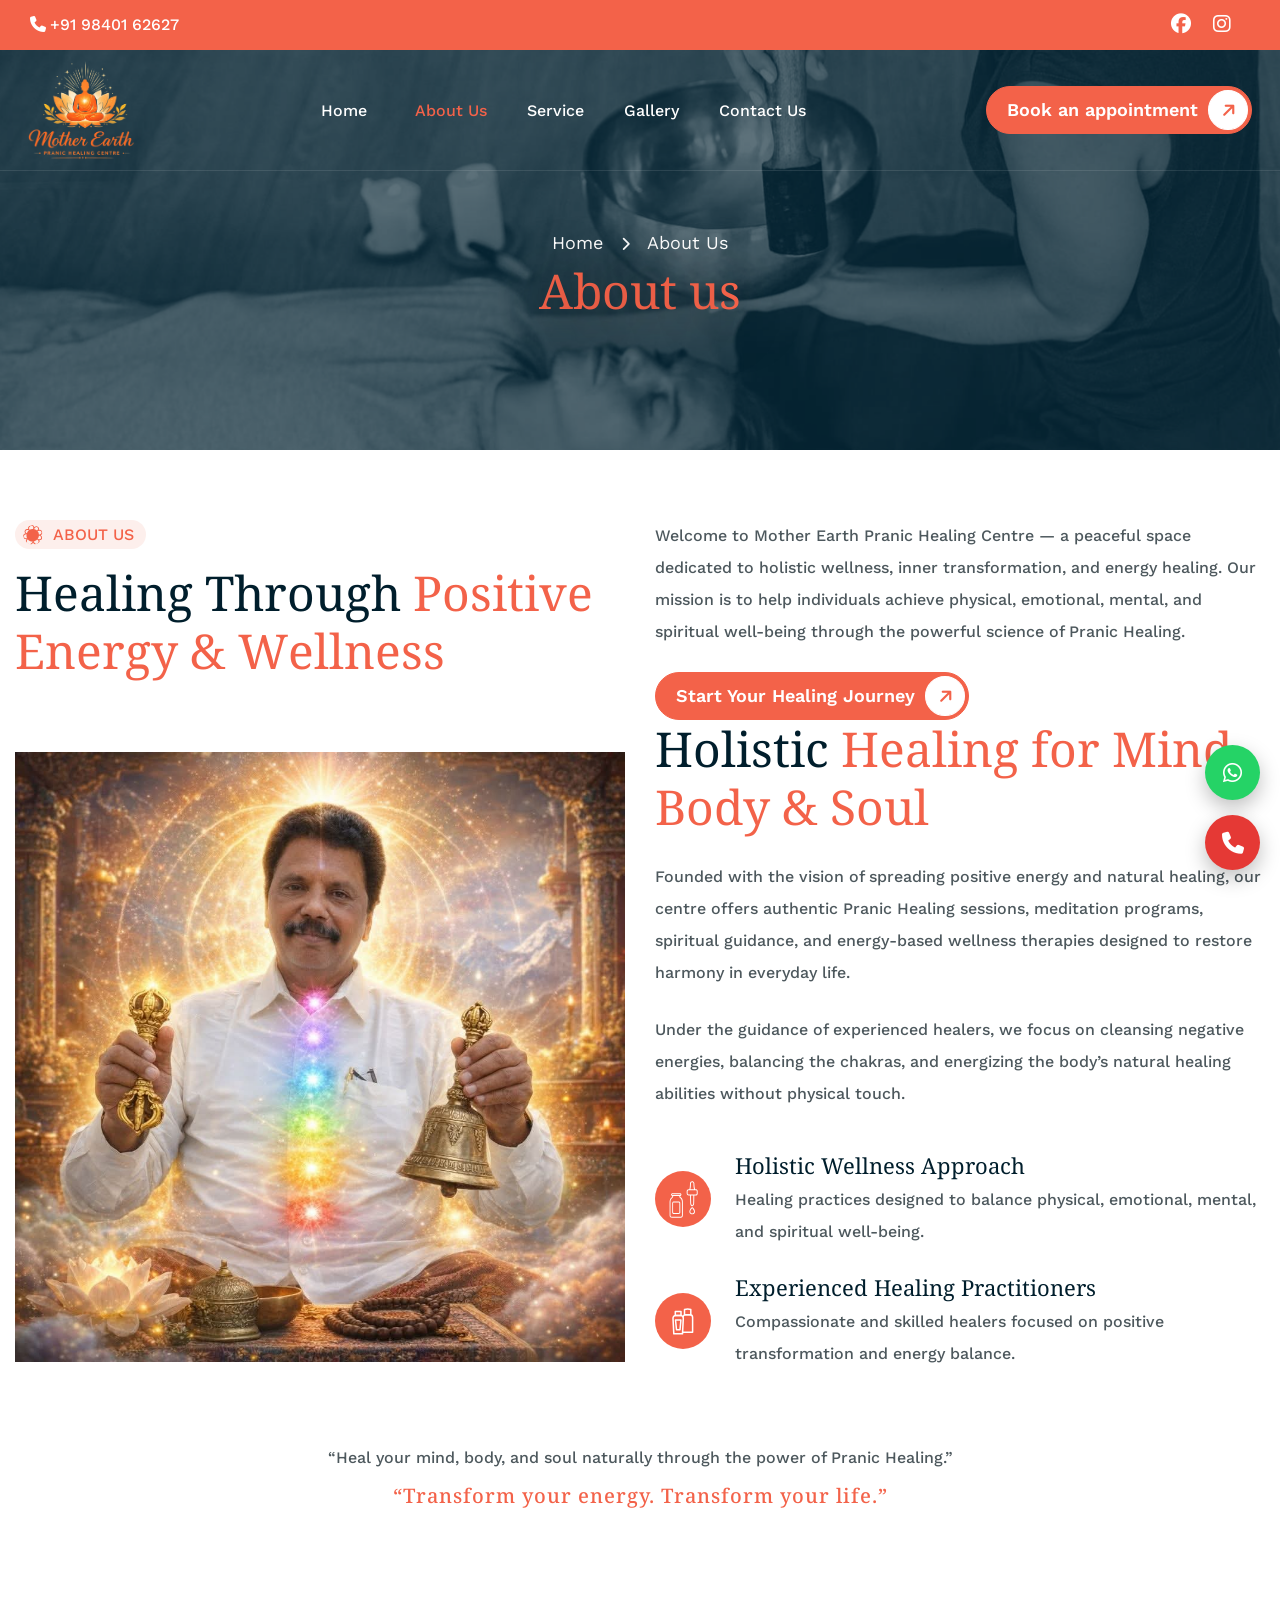
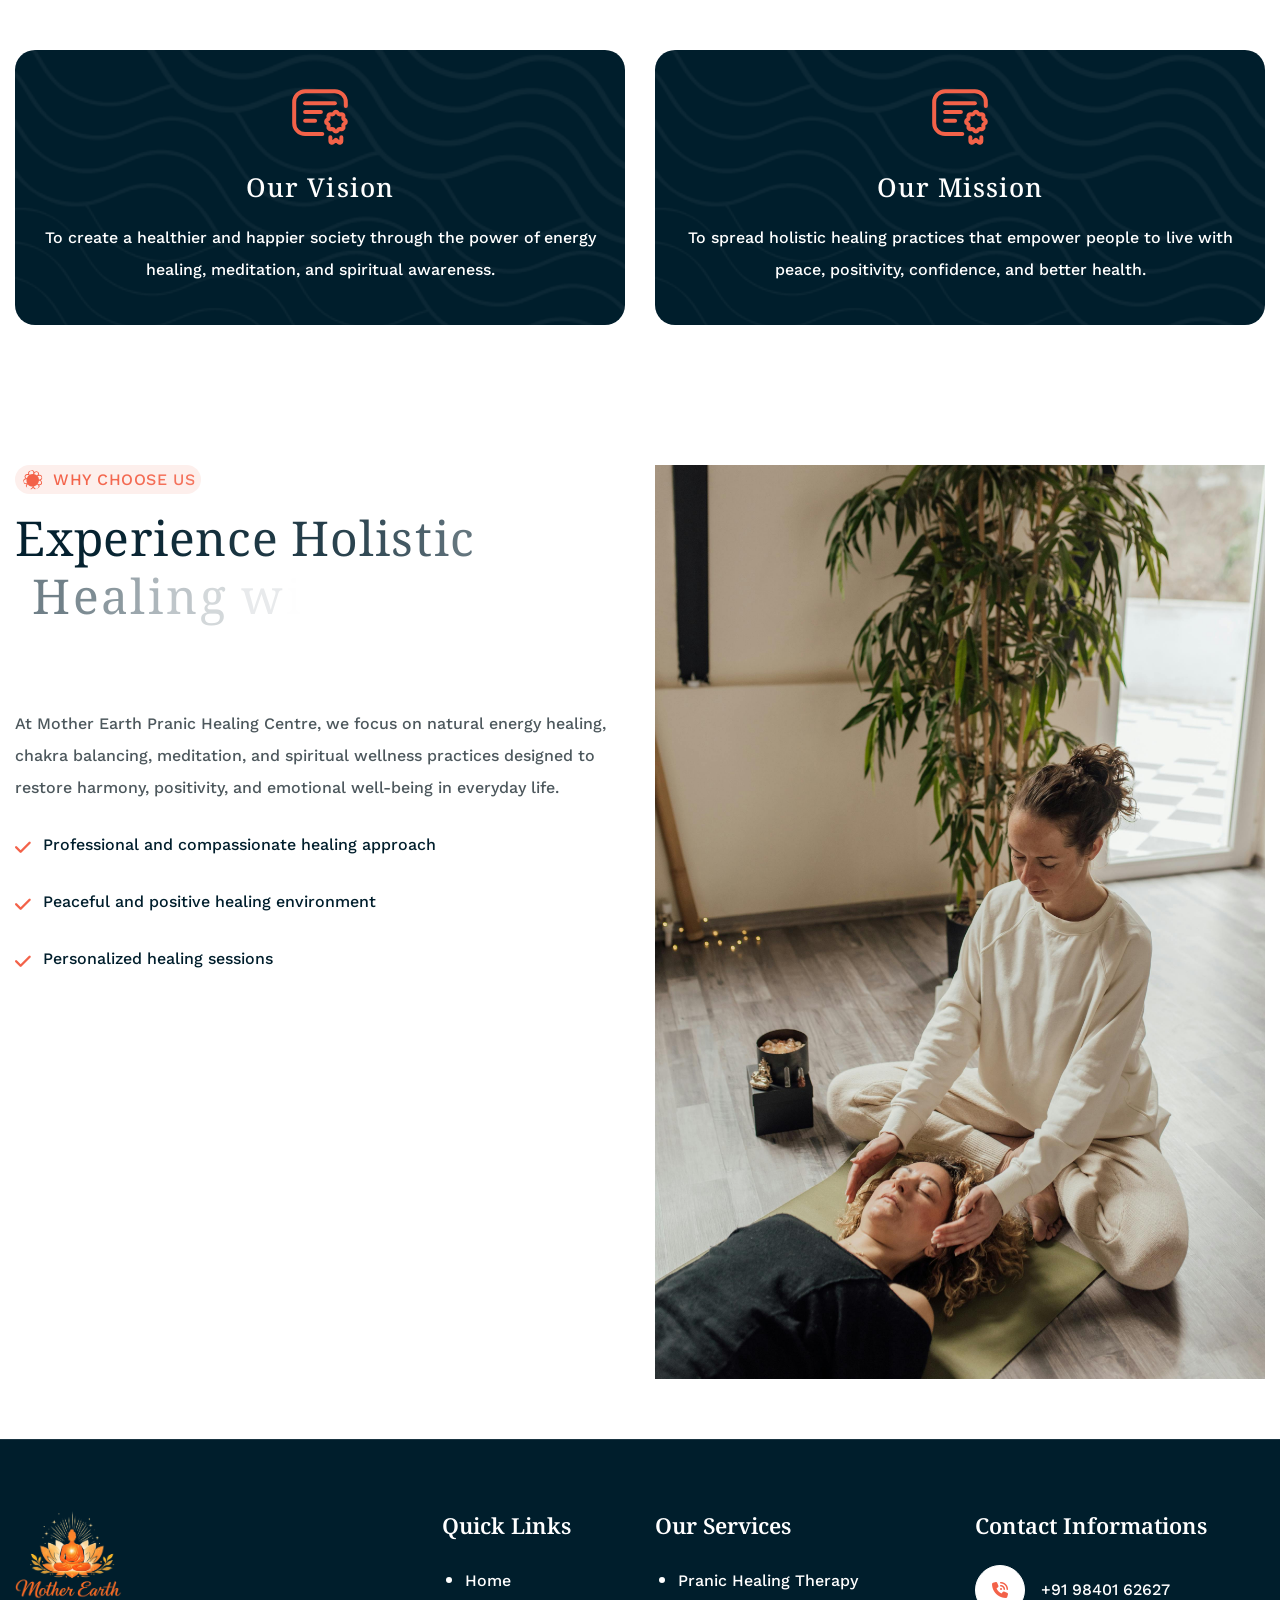
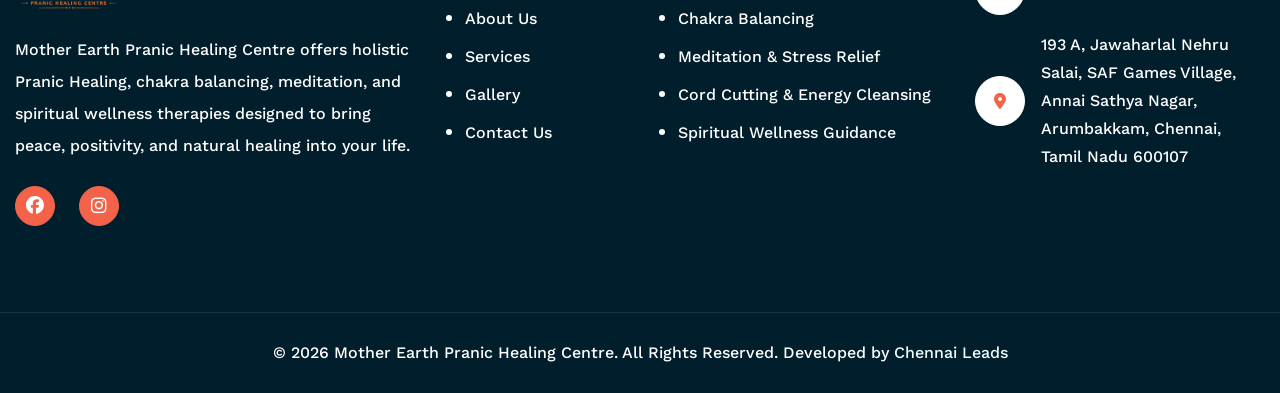
==== commit 83292a93: "Update about-us.html" ====
--- a/about-us.html
+++ b/about-us.html
@@ -147,7 +147,7 @@
 </div>
      
      <!-- Header New Start -->
-      <header id="sisf-page-header" class="sisf-main-header mt-3 sis-br-radius sisf-standerd-header">
+      <header id="sisf-page-header" class="sisf-main-header  sisf-standerd-header">
            <div class="sis-header-top">
             <div class="container">
                <div class="row">
@@ -233,7 +233,7 @@
       </header>
       <!-- Header New End -->
       <!-- Banner Section Start -->
-      <div class="sisf-banner sis-br-radius mt-3 position-relative">
+      <div class="sisf-banner  position-relative">
          <div class="banner-img">
            <figure class="banner-image position-relative overflow-hidden mb-0">
 
@@ -317,7 +317,7 @@
          <!-- Images -->
          <div class="col-lg-6">
 
-            <div class="sisf-overlap-images position-relative">
+          <div class="sisf-overlap-images position-relative">
 
                <!-- Image Start -->
                <div class="sisf-why-chhose-image-top">
@@ -328,11 +328,11 @@
                <!-- Image End -->
 
                <!-- Image Start -->
-               <div class="sisf-why-chhose-side-image d-flex justify-content-end">
+               <!-- <div class="sisf-why-chhose-side-image d-flex justify-content-end">
                   <figure class="sis-image-anime sis-reveal">
-                     <img src="images/a2.jpg" class="w-100" alt="Healing Therapy">
+                     <img src="images/1.jpeg" class="w-100" alt="Healing Therapy">
                   </figure>
-               </div>
+               </div> -->
                <!-- Image End -->
 
                <!-- <div class="sisf-sis-spin-icon">
@@ -838,4 +838,4 @@
    </body>
 
 <!-- Mirrored from rosella-html.wpthemeverse.com/about-us.html by HTTrack Website Copier/3.x [XR&CO'2014], Thu, 14 May 2026 12:10:07 GMT -->
-</html>+</html>
--- a/css/custom.css
+++ b/css/custom.css
@@ -471,8 +471,8 @@
 }
 
 .sis-br-radius {
-	border-radius: 24px;
-	margin: 0px 15px 0 15px;
+	border-radius: 0px;
+	margin: 0px 0px 0 0px;
 }
 
 ::-webkit-scrollbar {
@@ -1681,7 +1681,7 @@
 
 .sisf-why-chhose-image-top figure, 
 .sisf-why-chhose-side-image figure {
-    width: 70%;
+    width: 100%;
 }
 
 .sisf-why-chhose-side-image {
@@ -6042,12 +6042,12 @@
 	#sisf-page-header-inner {
 		padding: 10px;
 		background-color: var(--primary-color);
+		/* border-radius: 16px; */
+	}
+
+	/* .sis-br-radius {
 		border-radius: 16px;
-	}
-
-	.sis-br-radius {
-		border-radius: 16px;
-	}
+	} */
 
 	br {
 		display: none;
@@ -7032,4 +7032,4 @@
        margin-top: 20px;
 	}
 
-}+}
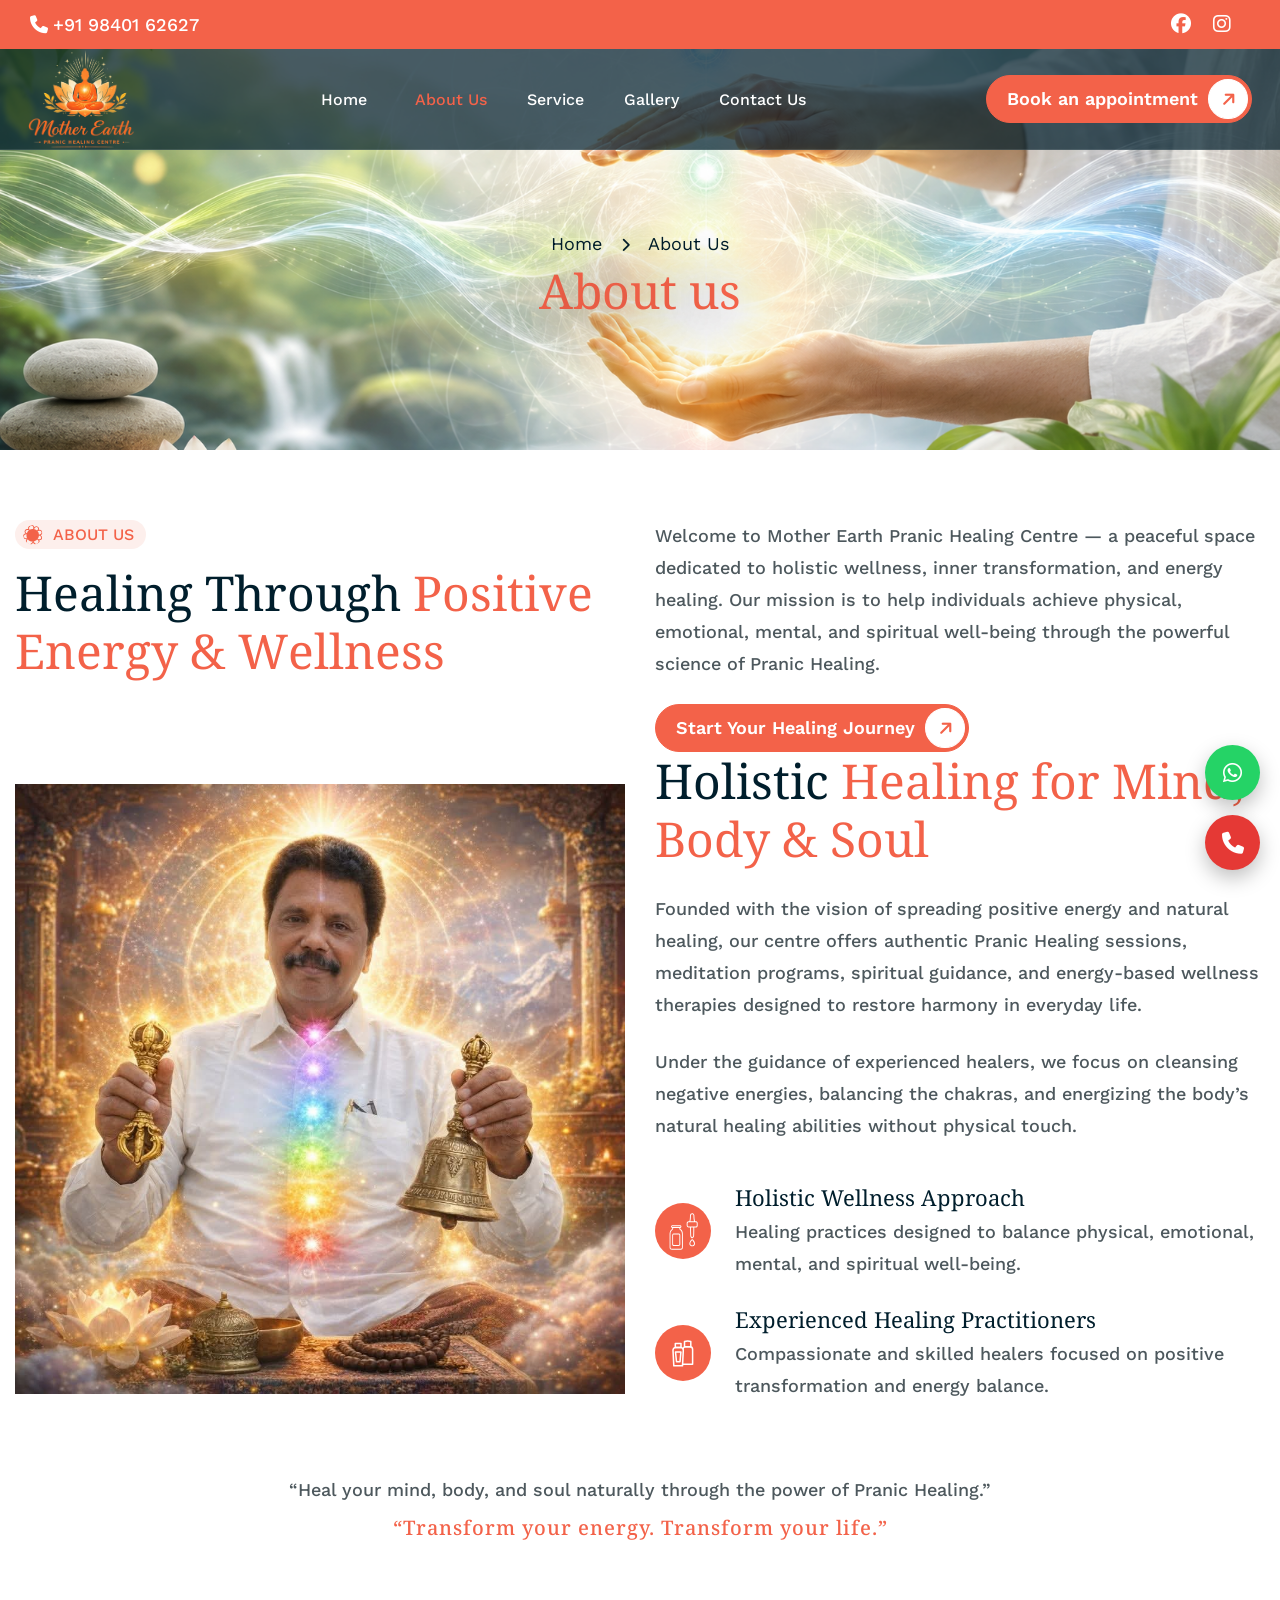
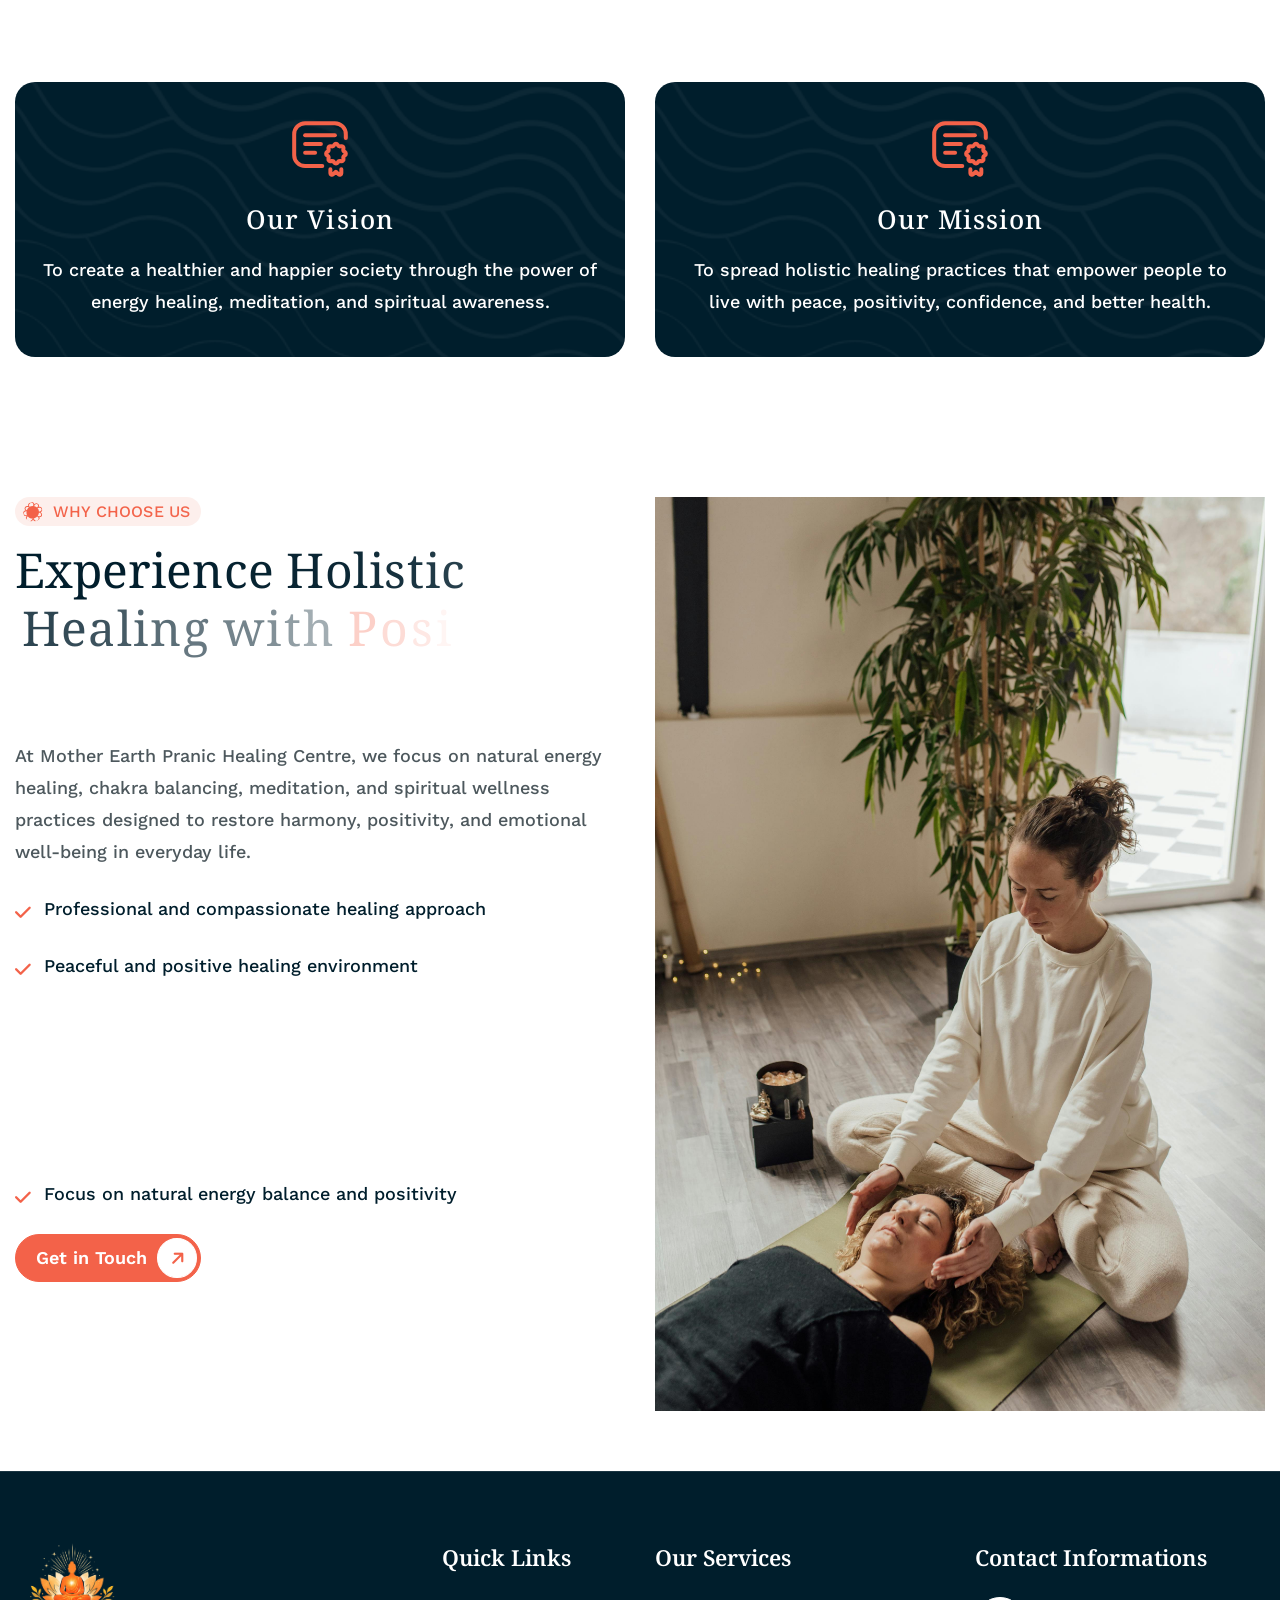
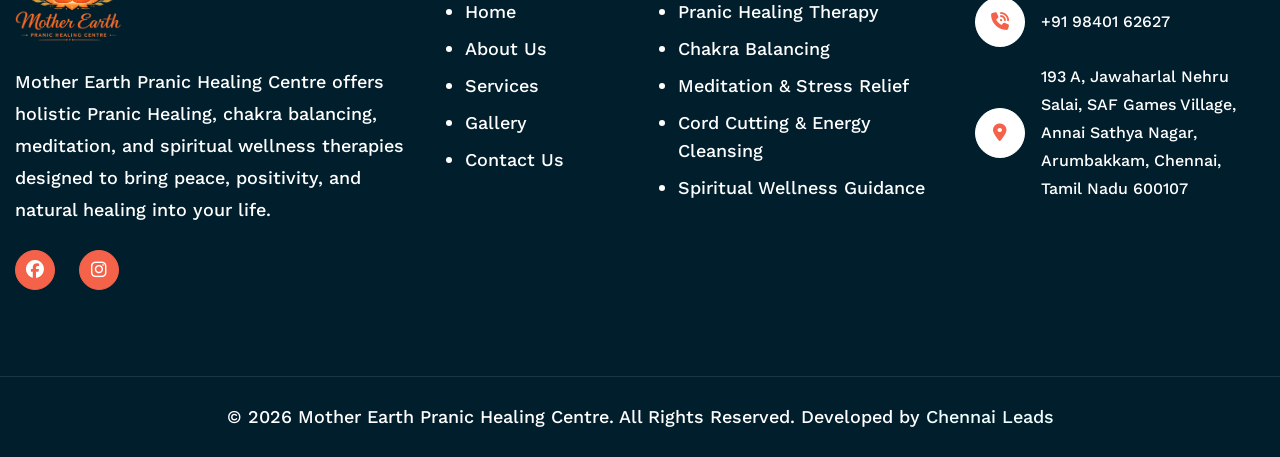
==== commit 23ba9d71: "Update about-us.html" ====
--- a/about-us.html
+++ b/about-us.html
@@ -40,11 +40,7 @@
 <link rel="stylesheet" href="https://cdnjs.cloudflare.com/ajax/libs/font-awesome/6.5.1/css/all.min.css"> 
   </head>
   <style>
-   /* .banner-image{
-    position: relative;
-    overflow: hidden;
-    border-radius: 20px; 
-} */
+  
 
 .banner-image img{
     
@@ -240,7 +236,7 @@
    <!-- Overlay -->
    <div class="banner-overlay"></div>
 
-   <img src="images/ba.png" alt="Mother Earth Pranic Healing Centre">
+   <img src="images/banner4.png" alt="Mother Earth Pranic Healing Centre">
 
 </figure>
          </div>
@@ -250,8 +246,8 @@
                   <a class="sisf-breadcrumbs-link text-white" href="index.html">
                   <span>Home</span>
                   </a>
-                  <span class="sisf-breadcrumbs-separator text-white mx-2"><i class="fa-solid fa-chevron-right"></i></span>
-                  <span class="sisf-breadcrumbs-current text-white">About Us</span>
+                  <span class="sisf-breadcrumbs-separator  mx-2"><i class="fa-solid fa-chevron-right"></i></span>
+                  <span class="sisf-breadcrumbs-current ">About Us</span>
                </div>
                <div class="sisf-m-content sisf-content-grid ">
                   <h1 class="sisf-m-title sisf-e-colored sis-text-anime-style-3 entry-title">About us</h1>
--- a/css/custom.css
+++ b/css/custom.css
@@ -109,7 +109,7 @@
 
 body {
 	font-family: var(--default-font);
-	font-size: 16px;
+	font-size: 18px;
 	font-weight: 500;
 	line-height: 28px;
 	color: var(--text-color);
@@ -662,7 +662,7 @@
 ============================= */
 #sisf-page-header-inner {
     height: 100%;
-    padding: 10px 20px;
+    padding: 0px 20px;
 	border-bottom: 1px solid #FFFFFF1A;
 }
 
@@ -670,6 +670,7 @@
 	position: relative;
 	z-index: 100;
 	transition: all 0.2s ease-in-out;
+	background-color: #001e2cb7;
 }
 
 .sis-main-header .sis-header-sticky {
@@ -4221,14 +4222,17 @@
     font-weight: 400;
     line-height: normal;
 	position: relative;
+	color: var(--primary-color) ;
 }
 
 .sisf-breadcrumbs span i {
 	font-size: 14px !important;
+	color: var(--primary-color) ;
 }
 
 .sisf-breadcrumbs-link span {
 	position: relative;
+	color: var(--primary-color) ;
 }
 
 .sisf-breadcrumbs-link span::after {
@@ -4242,16 +4246,18 @@
 	bottom: -2px;
 	margin: 0 auto;
 	transition: 0.3s ease-in-out;
+	color: var(--primary-color) ;
 }
 
 .sisf-breadcrumbs-link:hover span::after {
 	width: 100%;
 	transition: 0.3s ease-in-out;
 	background: var(--main-color);
+	color: var(--primary-color) ;
 }
 
 .sisf-breadcrumbs-link:hover span {
-	color: var(--main-color) !important;
+	color: var(--primary-color) !important;
 	transition: 0.3s ease-in-out;
 }
 
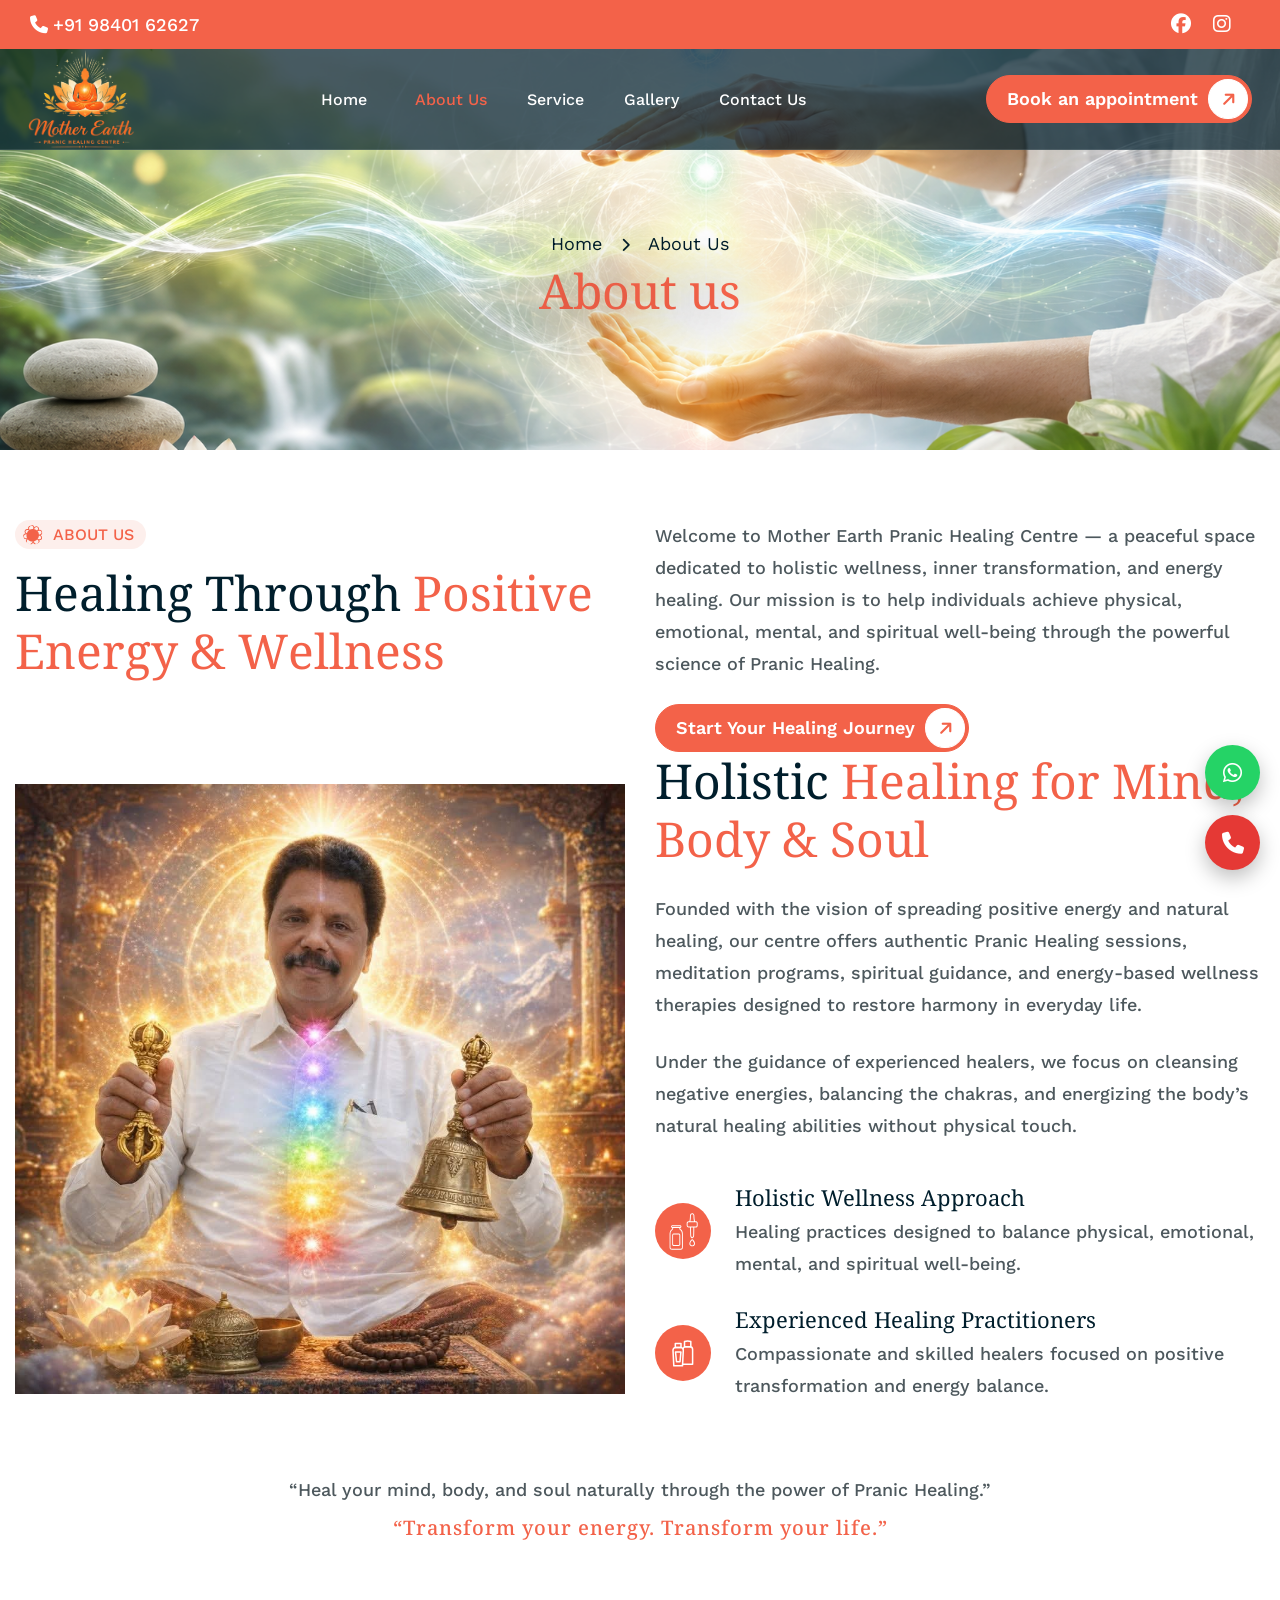
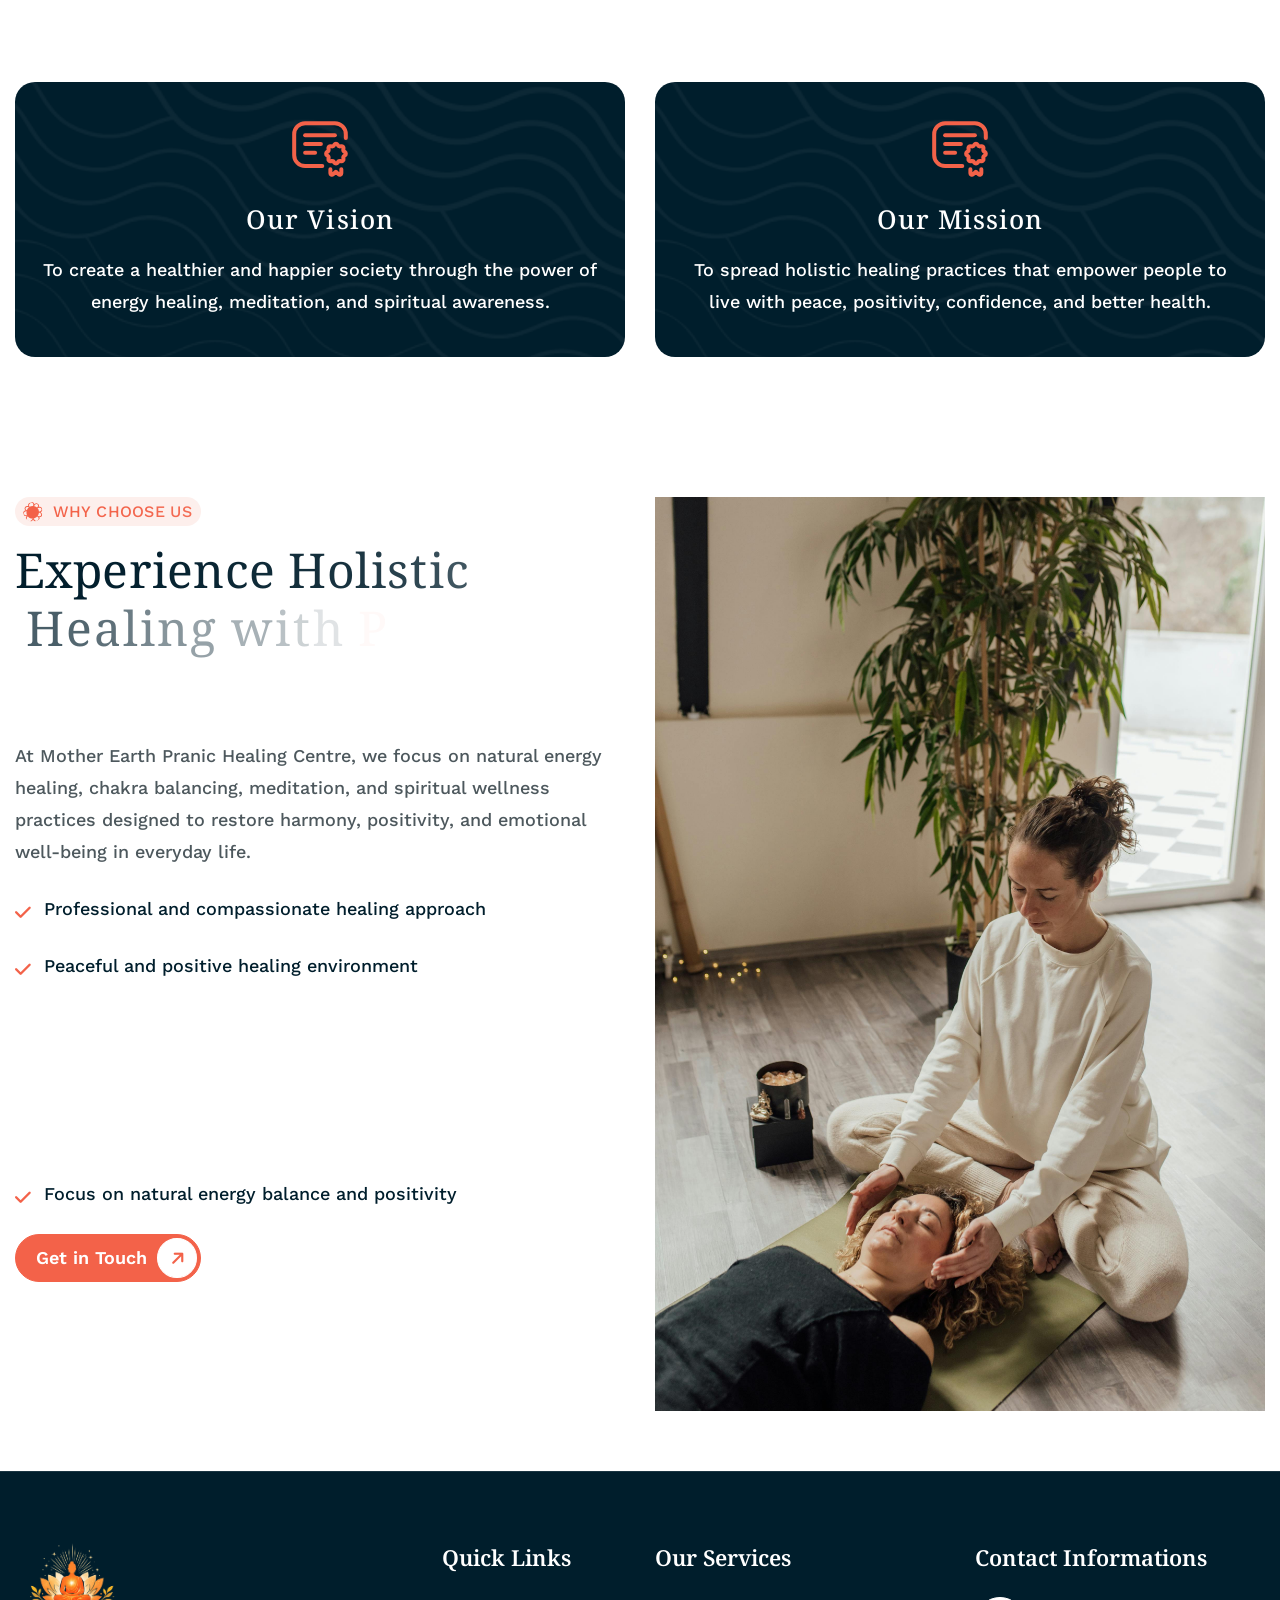
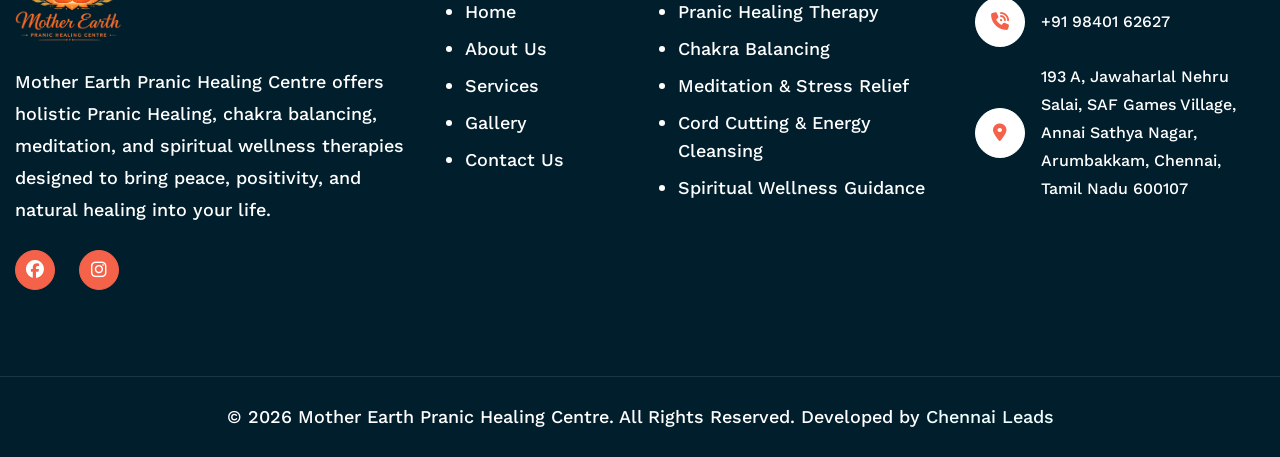
==== commit f0d5613f: "Update about-us.html" ====
--- a/about-us.html
+++ b/about-us.html
@@ -13,7 +13,7 @@
       <!-- Page Title -->
       <title>Mother Earth Pranic Healing Centre</title>
       <!-- Favicon Icon -->
-      <link rel="shortcut icon" type="image/x-icon" href="images/favicon.svg">
+      <!-- <link rel="shortcut icon" type="image/x-icon" href="images/favicon.svg"> -->
       <!-- Bootstrap Css Link -->
       <link href="css/bootstrap.min.css" rel="stylesheet" media="screen">
       <!-- Swiper Css -->
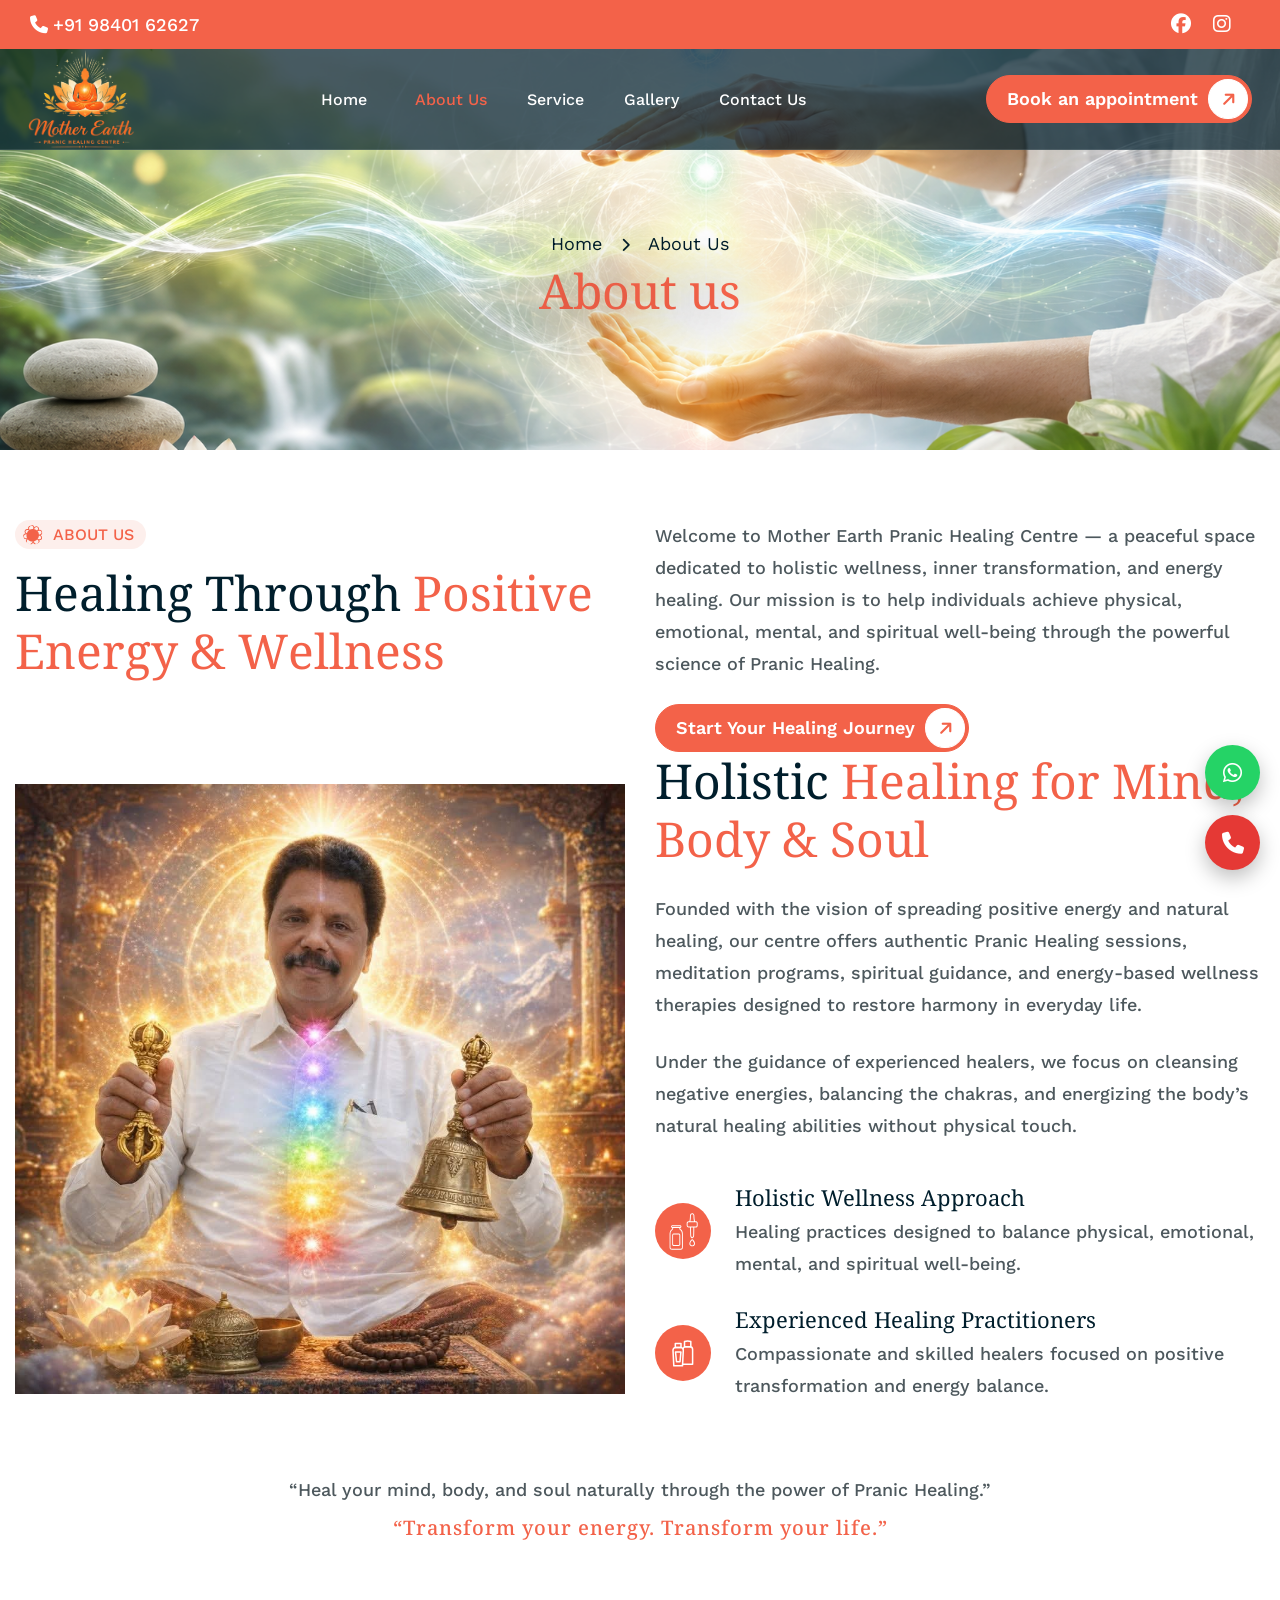
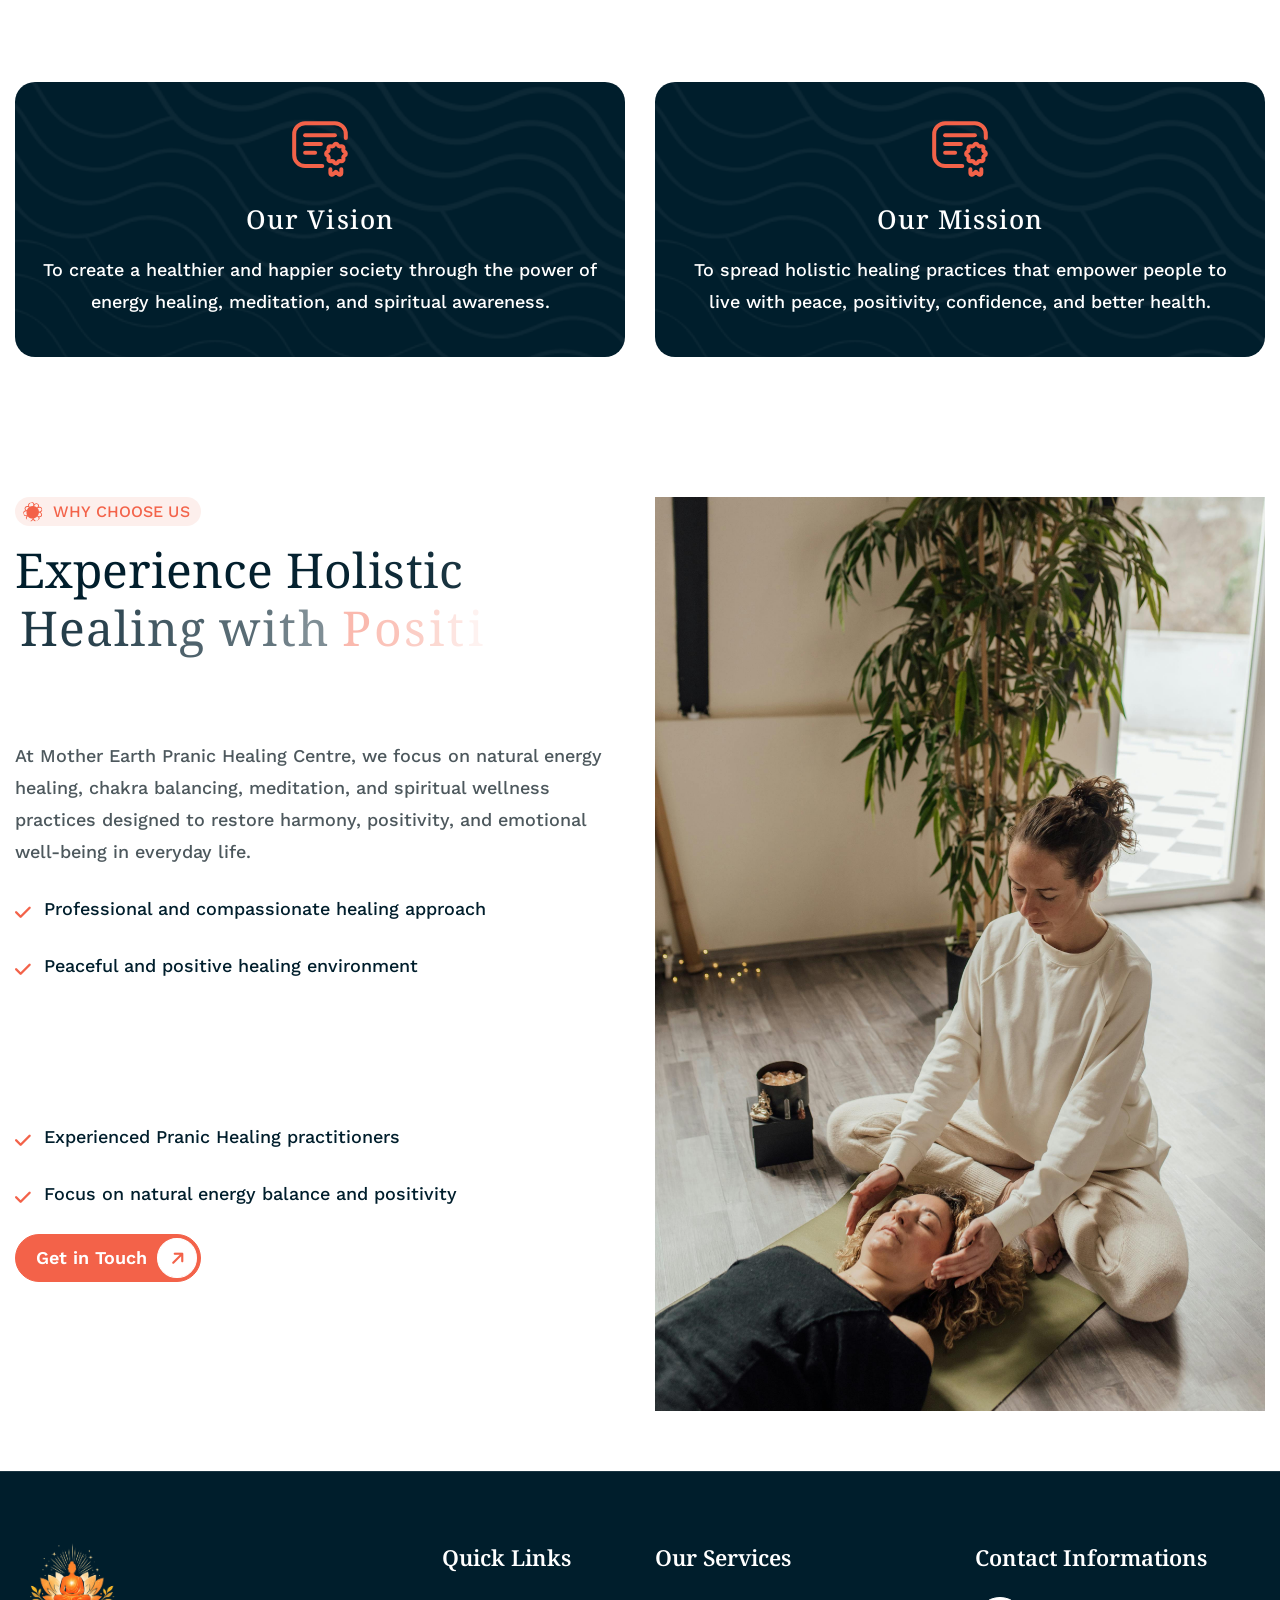
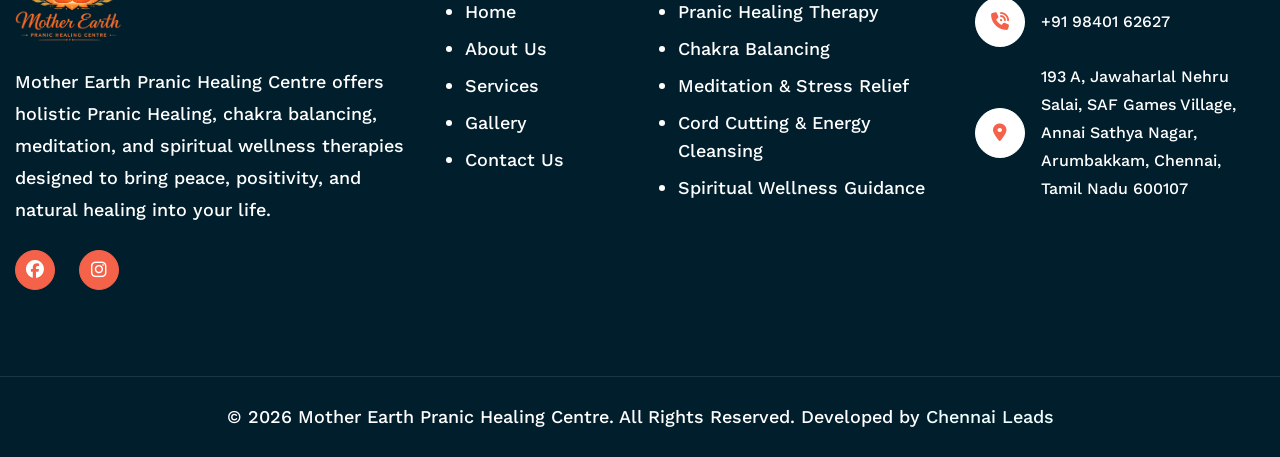
==== commit 70d980e4: "Update about-us.html" ====
--- a/about-us.html
+++ b/about-us.html
@@ -36,7 +36,7 @@
       <!-- Work Sans Fonts Link -->
       <link href="https://fonts.googleapis.com/css2?family=Work+Sans:ital,wght@0,100..900;1,100..900&amp;display=swap" rel="stylesheet">
       <!-- Main Custom Css -->
-      <link href="css/custom.css" rel="stylesheet" media="screen">
+      <link href="css/custom.css?v=2" rel="stylesheet" media="screen">
 <link rel="stylesheet" href="https://cdnjs.cloudflare.com/ajax/libs/font-awesome/6.5.1/css/all.min.css"> 
   </head>
   <style>
